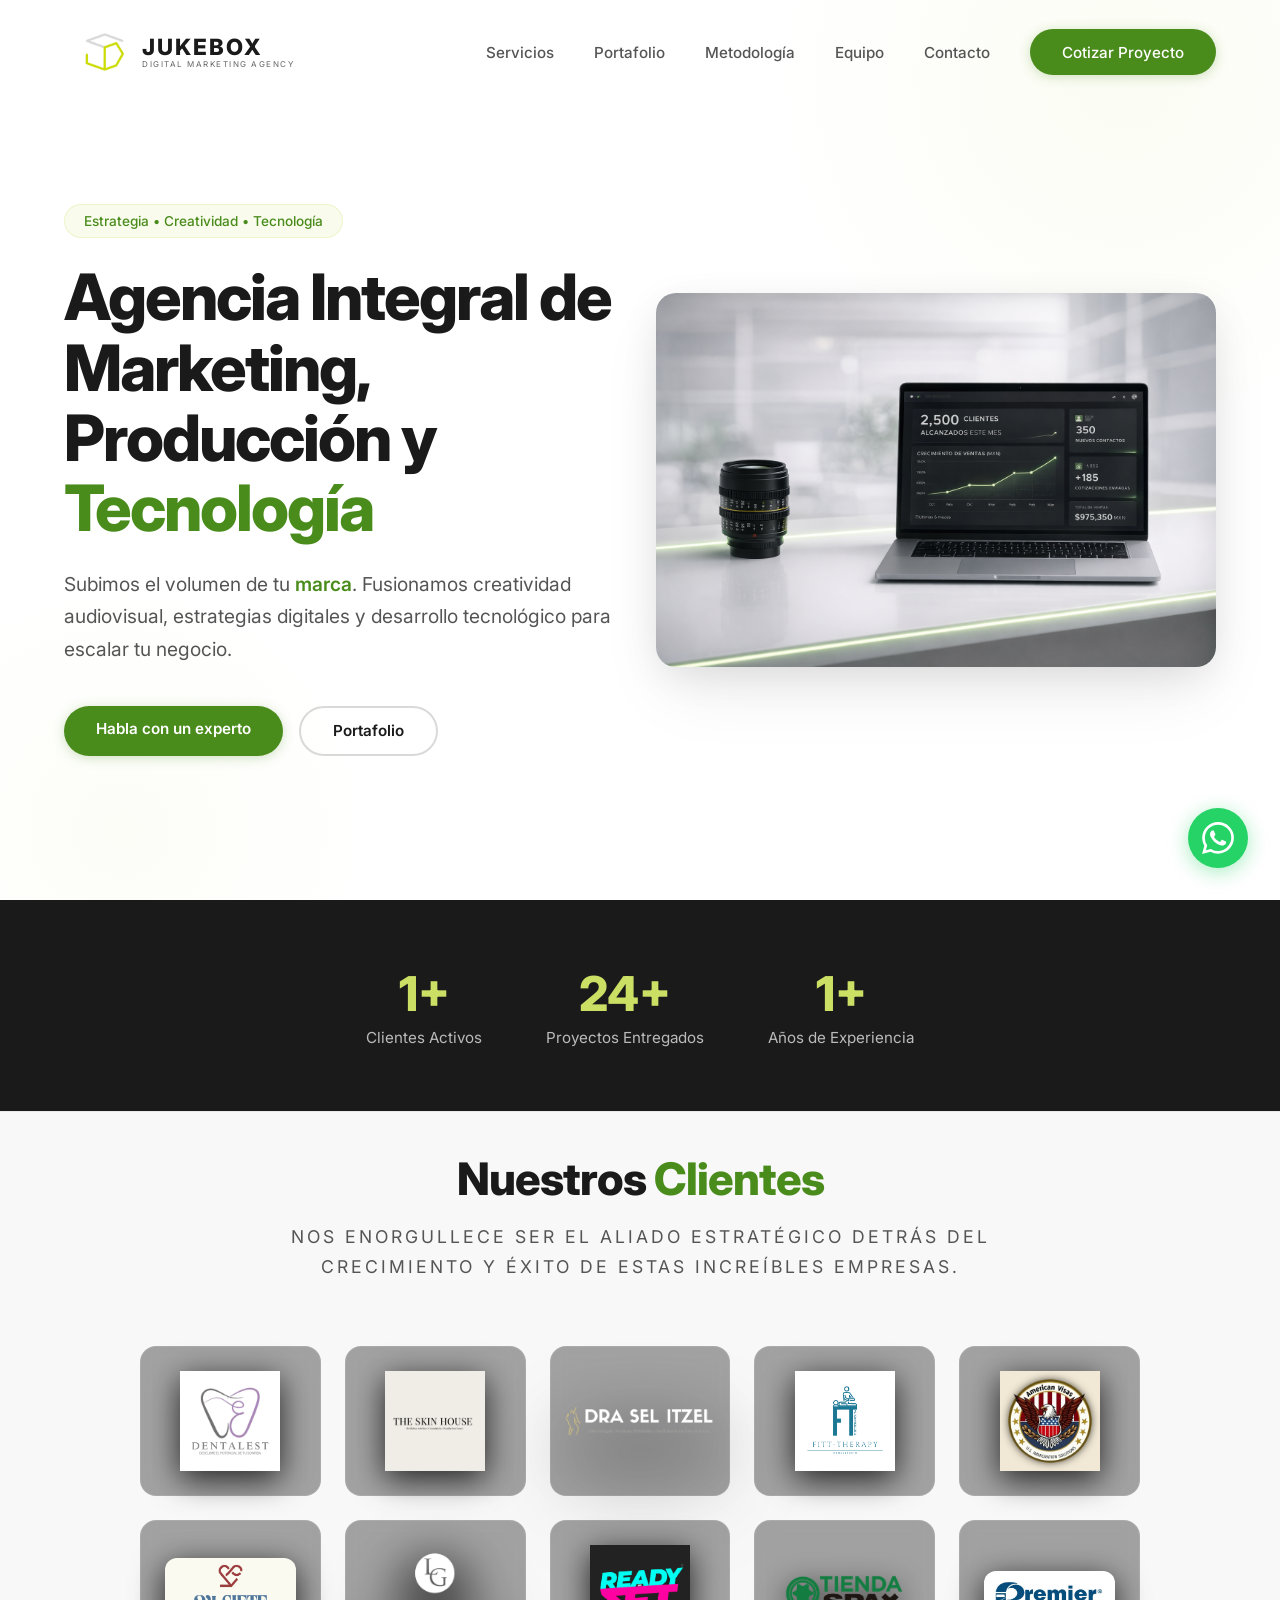
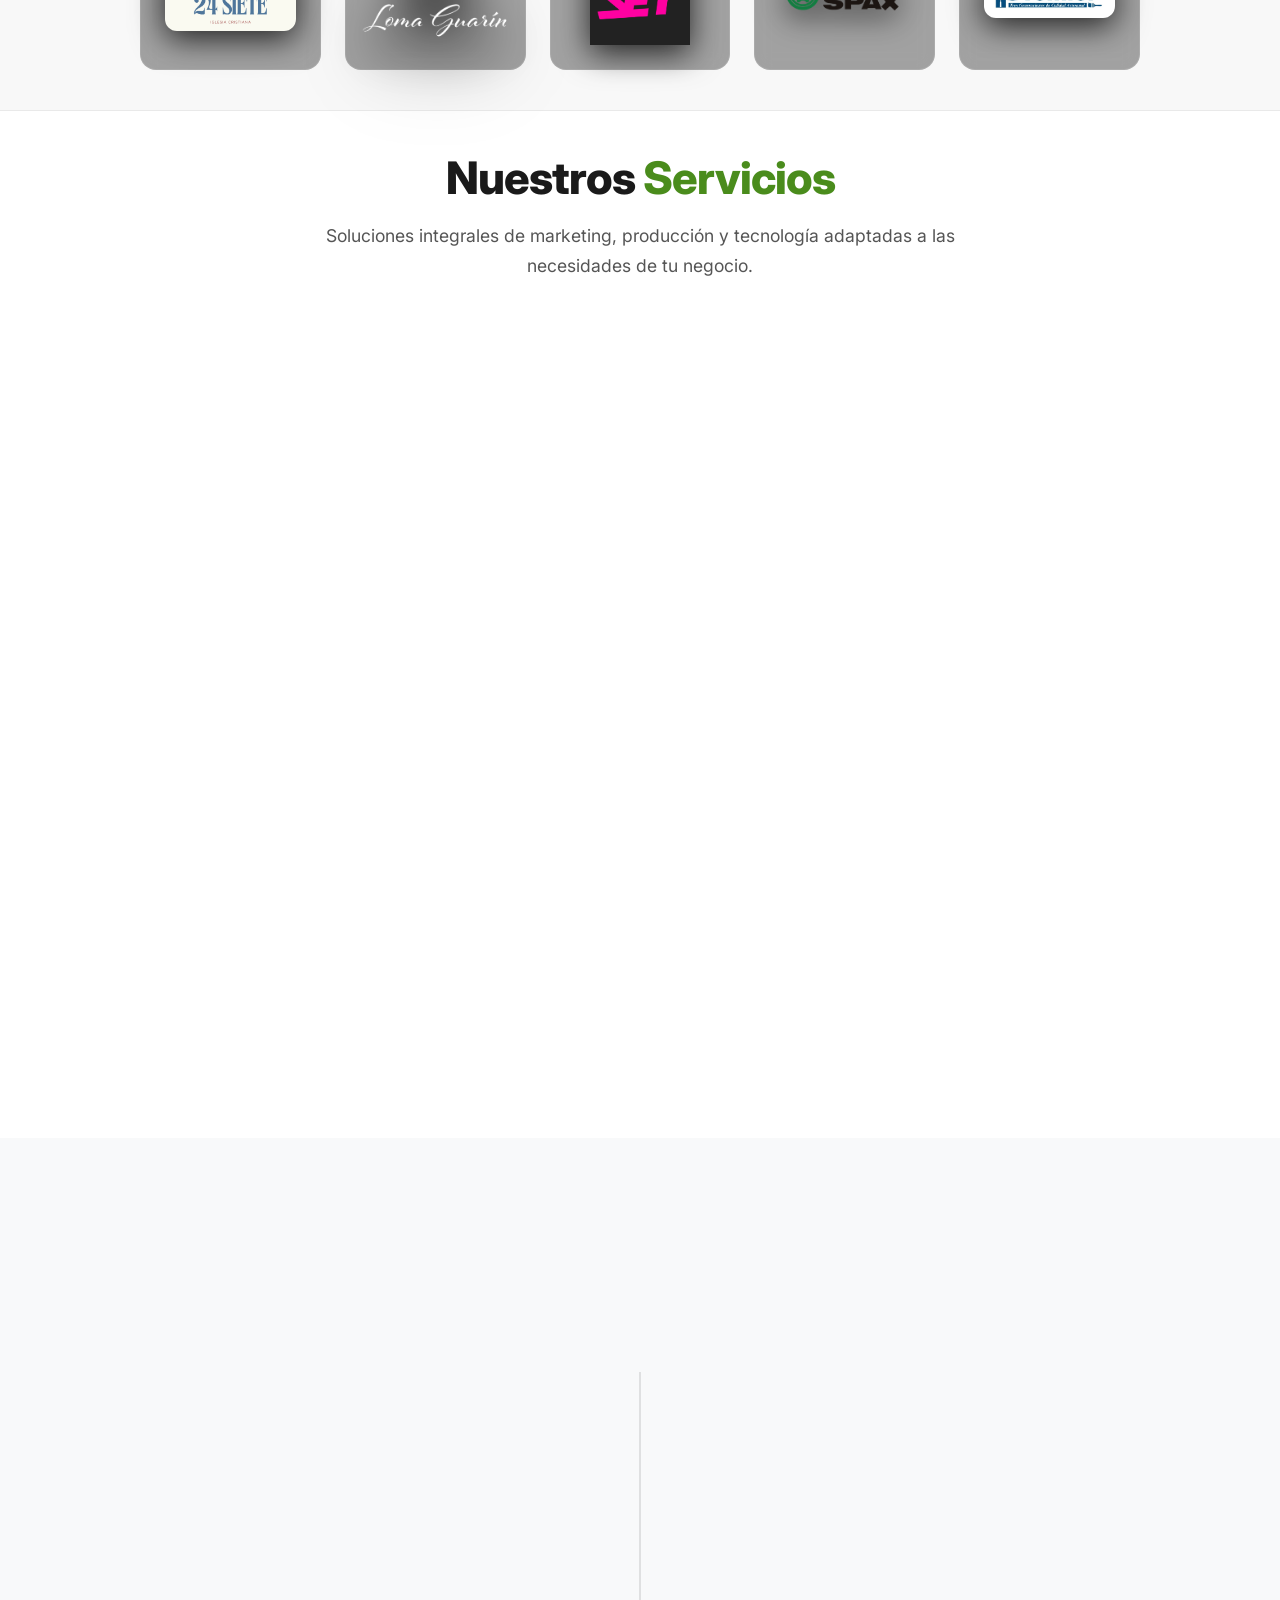
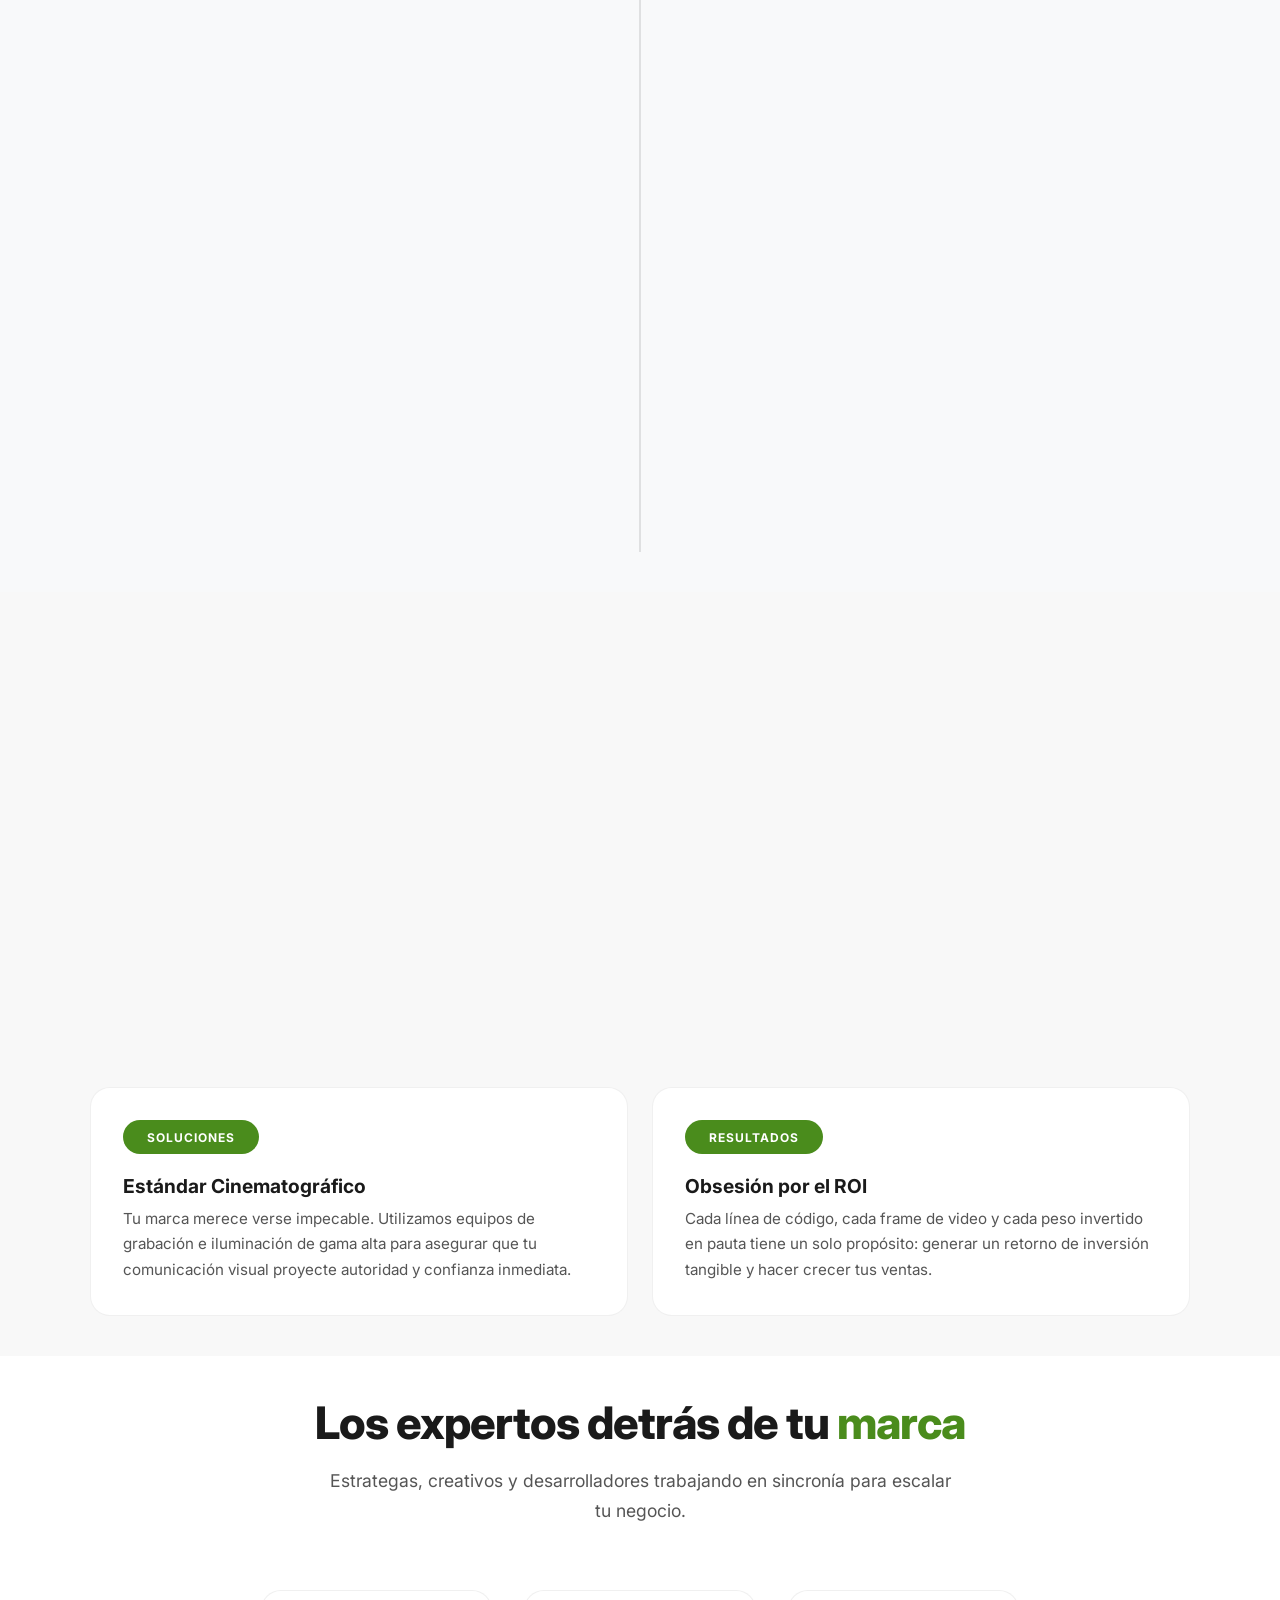
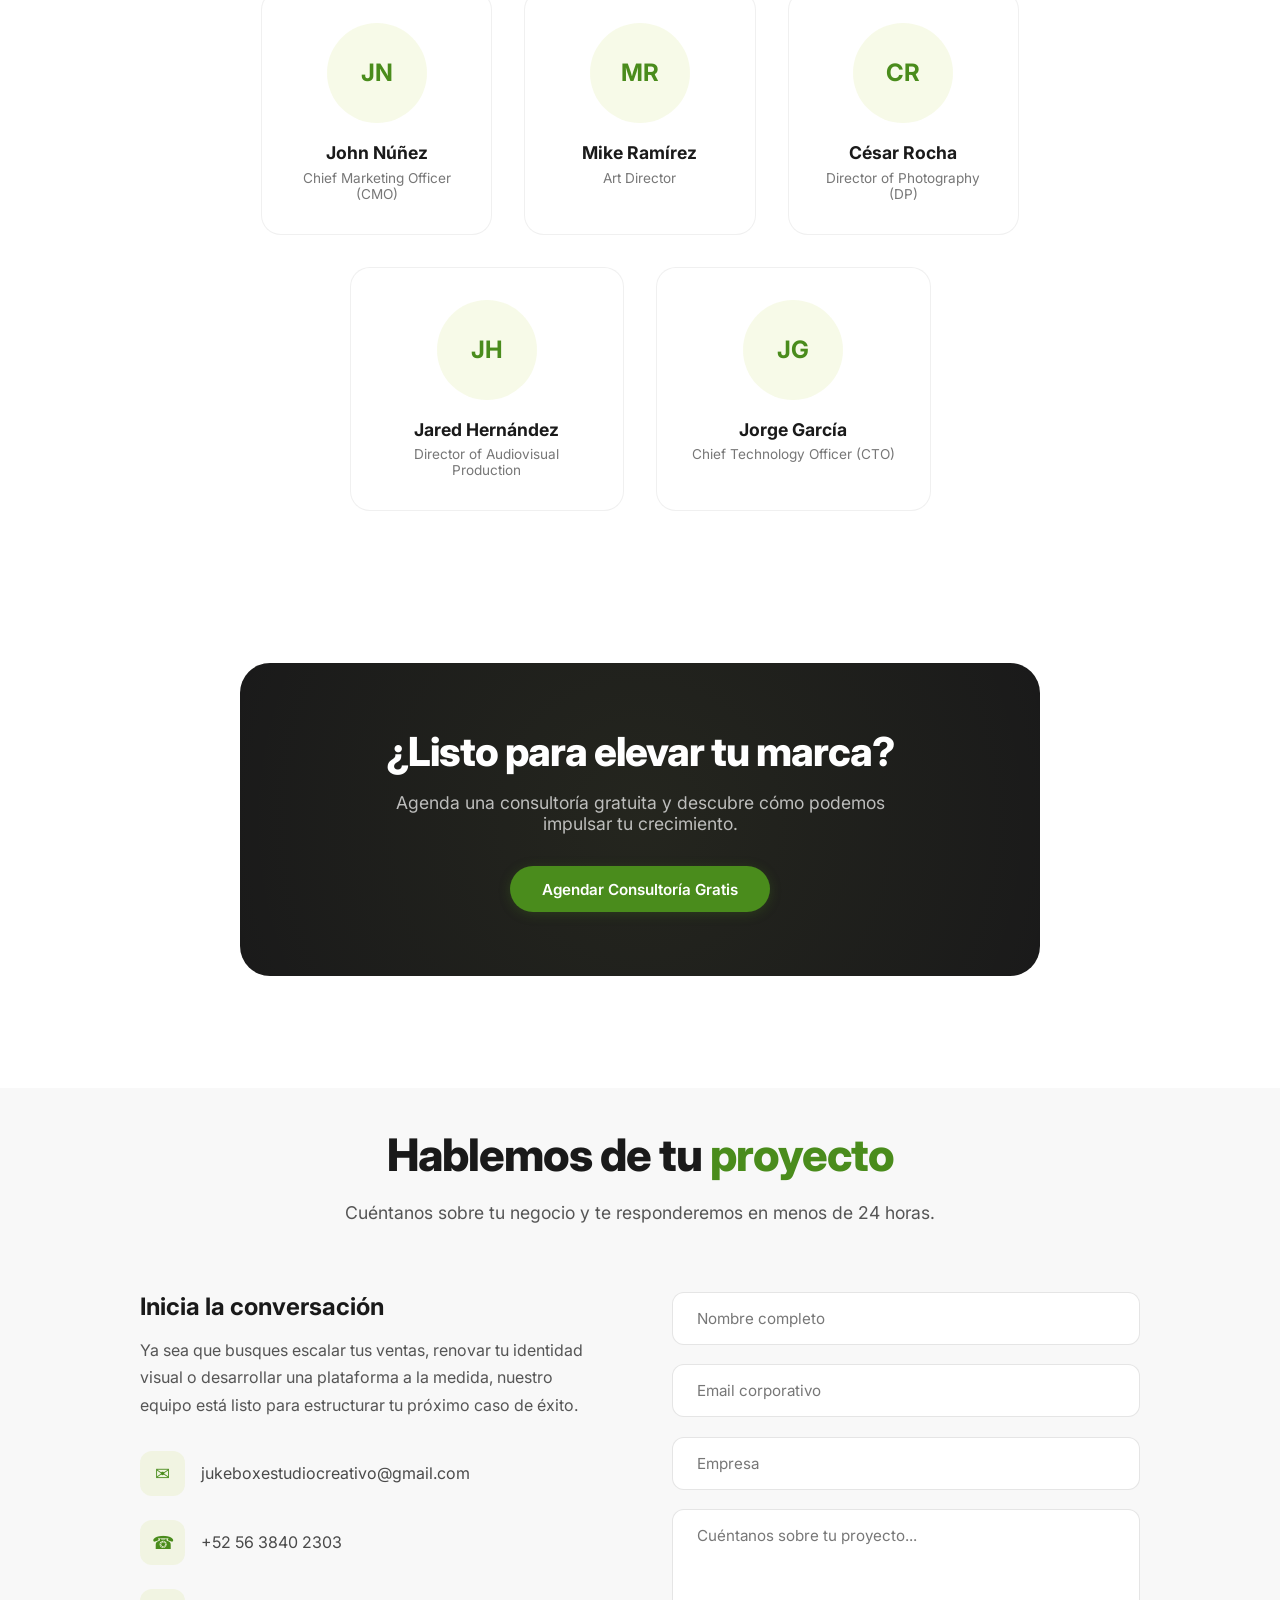
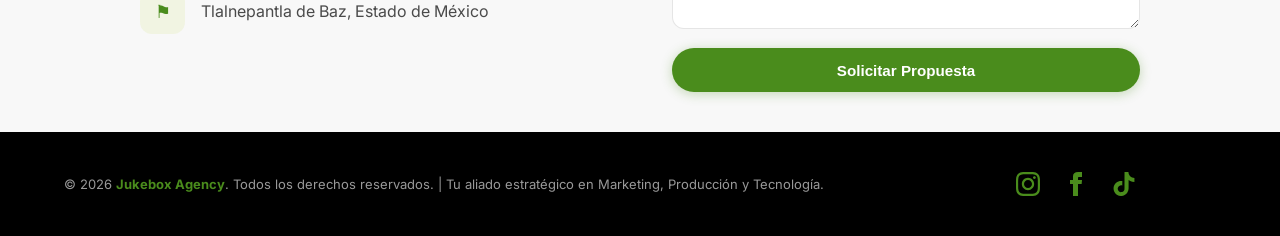
==== index.html @ 4d619f35 "Responsive Changes 8" ====
<!DOCTYPE html>
<html lang="es">

<head>
  <meta charset="UTF-8">
  <meta name="viewport" content="width=device-width, initial-scale=1.0, maximum-scale=1.0, user-scalable=no">
  <title>Jukebox Agency | Agencia Integral de Marketing, Producción y Tecnología</title>
  <meta property="og:title" content="Jukebox Agency | Agencia Integral de Marketing, Producción y Tecnología">
  <meta property="og:description"
    content="Subimos el volumen de tu marca. Fusionamos creatividad audiovisual, estrategias digitales y desarrollo tecnológico para escalar tu negocio.">
  <meta property="og:image" content="https://jukeboxdigitalmarketing.cloud/assets/img/og-image.webp">
  <meta property="og:url" content="https://jukeboxdigitalmarketing.cloud/">
  <meta property="og:type" content="website">
  <meta name="twitter:card" content="summary_large_image">
  <meta name="twitter:title" content="Jukebox Agency | Agencia Integral de Marketing, Producción y Tecnología">
  <meta name="twitter:description"
    content="Subimos el volumen de tu marca. Fusionamos creatividad audiovisual, estrategias digitales y desarrollo tecnológico para escalar tu negocio.">
  <meta name="twitter:image" content="https://jukeboxdigitalmarketing.cloud/assets/img/og-image.webp">
  <link rel="icon" type="image/webp" href="assets/img/logo.webp">
  <link href="https://fonts.googleapis.com/css2?family=Inter:wght@300;400;500;600;700;800&display=swap"
    rel="stylesheet">

  <link rel="stylesheet" href="assets/css/style.css?v=3.4">
</head>

<body>

  <!-- NAV -->
  <nav id="navbar">
    <a href="/" class="logo-component">
      <img src="assets/img/logo.webp" alt="Jukebox Logo" class="logo-icon">
      <div class="logo-text">
        <span class="logo-name">JUKEBOX</span>
        <span class="logo-tagline">DIGITAL MARKETING AGENCY</span>
      </div>
    </a>
    <ul class="nav-links" id="navLinks">
      <li><a href="#services">Servicios</a></li>
      <li><a href="portafolio.html">Portafolio</a></li>
      <li><a href="#methodology">Metodología</a></li>
      <li><a href="#team">Equipo</a></li>
      <li><a href="#contact">Contacto</a></li>
      <li><a href="#contact" class="btn btn-primary">Cotizar Proyecto</a></li>
    </ul>
    <div class="menu-toggle" id="menuToggle">
      <span></span><span></span><span></span>
    </div>
    <div class="menu-close" id="menuClose"></div>
  </nav>

  <!-- HERO -->
  <section class="hero">
    <div class="hero-content">
      <div class="hero-badge">Estrategia • Creatividad • Tecnología</div>
      <h1>Agencia Integral de Marketing, Producción y <span>Tecnología</span></h1>
      <p>Subimos el volumen de tu <span>marca</span>. Fusionamos creatividad audiovisual, estrategias digitales y
        desarrollo tecnológico para escalar tu negocio.</p>
      <div class="hero-buttons">
        <a href="#contact" class="btn btn-primary">Habla con un experto</a>
        <a href="portafolio" class="btn btn-outline">Portafolio</a>
      </div>
    </div>
    <div
      style="display: flex; align-items: center; justify-content: center; flex: 1 1 300px; position: relative; z-index: 1;">
      <img src="assets/img/hero.png" alt="Ecosistema de producción audiovisual y resultados de marketing Jukebox"
        style="max-width: 100%; height: auto; border: none; padding: 0; border-radius: 1.25rem; box-shadow: 0 10px 40px -5px rgba(0,0,0,0.1), 0 30px 70px -10px rgba(0,0,0,0.08);">
    </div>
  </section>

  <!-- STATS -->
  <section class="stats-section">
    <div class="stats-grid">
      <div class="stat-item">
        <h3 class="counter" data-target="5">0</h3>
        <p>Clientes Activos</p>
      </div>
      <div class="stat-item">
        <h3 class="counter" data-target="90">0</h3>
        <p>Proyectos Entregados</p>
      </div>
      <div class="stat-item">
        <h3 class="counter" data-target="4">0</h3>
        <p>Años de Experiencia</p>
      </div>
    </div>
  </section>

  <!-- CLIENTS -->
  <section class="clients">
    <div class="section-header reveal">
      <h2>Nuestros <span>Clientes</span></h2>
      <p>Nos enorgullece ser el aliado estratégico detrás del crecimiento y éxito de estas increíbles empresas.</p>
    </div>
    <div class="clients-grid reveal">
      <div class="client-logo"><img src="assets/img/logos clientes/452673183_883455657136183_6651746130316304024_n.jpg"
          alt="Cliente 1"></div>
      <div class="client-logo"><img
          src="assets/img/logos clientes/571445821_122101404441088028_8591006757540925105_n.jpg" alt="Cliente 2"></div>
      <div class="client-logo"><img src="assets/img/logos clientes/Dra Sel Itzel logo 2.png" alt="Cliente 3"
          style="transform: scale(2.5); filter: drop-shadow(0 10px 15px rgba(0, 0, 0, 1)) drop-shadow(0 10px 15px rgba(0, 0, 0, 1));">
      </div>
      <div class="client-logo"><img src="assets/img/logos clientes/FT Logo.png" alt="Cliente 4"></div>
      <div class="client-logo"><img src="assets/img/logos clientes/Foto Perfil American Visas.png" alt="Cliente 5">
      </div>
      <div class="client-logo"><img src="assets/img/logos clientes/Logo 24 Siete.png" alt="Cliente 6"></div>
      <div class="client-logo"><img src="assets/img/logos clientes/Loma Guarín Logo.png" alt="Cliente 7"
          style="transform: scale(1.8); filter: drop-shadow(0 10px 15px rgba(0, 0, 0, 1)) drop-shadow(0 10px 15px rgba(0, 0, 0, 1));">
      </div>
      <div class="client-logo"><img src="assets/img/logos clientes/ROS logo 2026.png" alt="Cliente 8"></div>
      <div class="client-logo"><img src="assets/img/logos clientes/logo-2021102116283396500.png" alt="Cliente 9"></div>
      <div class="client-logo"><img src="assets/img/logos clientes/logomexppr.JPG" alt="Cliente 10"></div>
    </div>
  </section>

  <!-- SERVICES -->
  <section class="services" id="services">
    <div class="section-header reveal">
      <h2>Nuestros <span>Servicios</span></h2>
      <p>Soluciones integrales de marketing, producción y tecnología adaptadas a las necesidades de tu negocio.</p>
    </div>
    <div class="services-layout">
      <div class="services-row-top">
        <div class="service-card reveal">
          <div class="service-badge"><img src="assets/img/icons/megafono.svg" alt="MKT" width="28"></div>
          <h3>Marketing Digital</h3>
          <p>Estrategias integrales basadas en datos. Diseñamos embudos de conversión, gestionamos pautas publicitarias
            (Meta Ads, Google Ads) y creamos contenido de alto impacto para escalar tus ventas y dominar tu nicho.</p>
        </div>
        <div class="service-card reveal">
          <div class="service-badge"><img src="assets/img/icons/videocamara.svg" alt="PRO" width="28"></div>
          <h3>Producción Audiovisual</h3>
          <p>Contenido visual con estándar cinematográfico. Desde fotografía comercial y corporativa, hasta videoclips,
            podcasts y tomas aéreas para que tu marca proyecte autoridad absoluta en cualquier plataforma.</p>
        </div>
        <div class="service-card reveal">
          <div class="service-badge"><img src="assets/img/icons/dia-del-calendario.svg" alt="EVT" width="28"></div>
          <h3>Cobertura de Eventos</h3>
          <p>Inmortalizamos tus momentos más importantes con calidad cinematográfica. Cobertura premium para eventos
            corporativos, bodas, XV años y celebraciones exclusivas. Capturamos la esencia de cada instante con equipo
            de primer nivel.</p>
        </div>
      </div>
      <div class="services-row-bottom">
        <div class="service-card reveal">
          <div class="service-badge"><img src="assets/img/icons/pantalla.svg" alt="WEB" width="28"></div>
          <h3>Desarrollo Web & IA</h3>
          <p>Ecosistemas digitales que trabajan para ti. Construimos sitios web ultrarrápidos, plataformas de e-commerce
            y asistentes virtuales con inteligencia artificial para automatizar tus ventas y atención al cliente 24/7.
          </p>
        </div>
        <div class="service-card reveal">
          <div class="service-badge"><img src="assets/img/icons/bosquejo.svg" alt="MER" width="28"></div>
          <h3>Merch & Promocionales</h3>
          <p>Tangibilizamos tu identidad. Diseño y producción de artículos promocionales de alta calidad (DTF,
            Sublimación, Láser) para llevar la presencia de tu marca del mundo digital al mundo físico.</p>
        </div>
      </div>
    </div>
  </section>

  <!-- METHODOLOGY -->
  <section class="methodology" id="methodology">
    <div class="section-header reveal">
      <h2>Nuestra <span>Metodología</span></h2>
      <p>No adivinamos, ejecutamos. Un framework diseñado para escalar tu negocio combinando creatividad, datos y
        tecnología.</p>
    </div>
    <div class="timeline">
      <div class="timeline-line"></div>
      <div class="timeline-step reveal">
        <div class="timeline-content left">
          <h3>Auditoría y Estrategia:</h3>
          <p>No empezamos a ciegas. Analizamos tu infraestructura digital actual, tu mercado y tu competencia para
            trazar un roadmap claro basado en datos y objetivos medibles.</p>
        </div>
        <div class="timeline-dot"><span>01</span></div>
        <div class="timeline-content right empty"></div>
      </div>
      <div class="timeline-step reveal">
        <div class="timeline-content left empty"></div>
        <div class="timeline-dot"><span>02</span></div>
        <div class="timeline-content right">
          <h3>Creatividad y Producción:</h3>
          <p>Aquí entra nuestra visión cinematográfica. Diseñamos identidades visuales de alto impacto y producimos
            contenido audiovisual (foto y video) con estándares premium para que tu marca destaque en cualquier
            plataforma.</p>
        </div>
      </div>
      <div class="timeline-step reveal">
        <div class="timeline-content left">
          <h3>Despliegue Tecnológico:</h3>
          <p>Construimos el ecosistema. Desarrollamos plataformas web rápidas, seguras y escalables, integrando
            automatización e IA para optimizar la captación de leads y la atención a tus clientes 24/7.</p>
        </div>
        <div class="timeline-dot"><span>03</span></div>
        <div class="timeline-content right empty"></div>
      </div>
      <div class="timeline-step reveal">
        <div class="timeline-content left empty"></div>
        <div class="timeline-dot"><span>04</span></div>
        <div class="timeline-content right">
          <h3>Growth y Optimización:</h3>
          <p>Lanzamos, medimos y escalamos. Monitoreamos el rendimiento de cada campaña, pauta y sitio web para
            maximizar tu retorno de inversión (ROI) mes a mes.</p>
        </div>
      </div>
    </div>
  </section>

  <!-- WHY JUKEBOX -->
  <section class="why-jukebox">
    <div class="section-header reveal">
      <h2>¿Por qué <span>Jukebox</span>?</h2>
      <p>Cuatro razones por las que las marcas confían en nosotros para crecer.</p>
    </div>
    <div class="why-grid">
      <div class="why-card reveal">
        <div class="why-badge">EXPERIENCIA</div>
        <h3>Ecosistema In-House</h3>
        <p class="why-subtitle">Cero intermediarios</p>
        <p>Tienes a directores de arte, filmmakers y arquitectos web trabajando bajo la misma visión. Al no
          subcontratar, garantizamos agilidad, seguridad y coherencia en cada proyecto.</p>
      </div>
      <div class="why-card reveal">
        <div class="why-badge">INTEGRACIÓN</div>
        <h3>Intersección Creativo-Tecnológica</h3>
        <p>No solo hacemos contenido estético; construimos infraestructuras digitales robustas. Combinamos la mejor
          producción audiovisual con desarrollo web y automatización para crear embudos de venta reales.</p>
      </div>
      <div class="why-card reveal">
        <div class="why-badge">SOLUCIONES</div>
        <h3>Estándar Cinematográfico</h3>
        <p>Tu marca merece verse impecable. Utilizamos equipos de grabación e iluminación de gama alta para asegurar que
          tu comunicación visual proyecte autoridad y confianza inmediata.</p>
      </div>
      <div class="why-card reveal">
        <div class="why-badge">RESULTADOS</div>
        <h3>Obsesión por el ROI</h3>
        <p>Cada línea de código, cada frame de video y cada peso invertido en pauta tiene un solo propósito: generar un
          retorno de inversión tangible y hacer crecer tus ventas.</p>
      </div>
    </div>
  </section>

  <!-- TEAM -->
  <section class="team" id="team">
    <div class="section-header reveal">
      <h2>Los expertos detrás de tu&nbsp;<span>marca</span></h2>
      <p>Estrategas, creativos y desarrolladores trabajando en sincronía para escalar tu&nbsp;negocio.</p>
    </div>
    <div class="team-grid">
      <div class="team-row">
        <div class="team-card reveal">
          <div class="team-photo">
            <span>JN</span>
          </div>
          <h3>John Núñez</h3>
          <p>Chief Marketing Officer (CMO)</p>
        </div>
        <div class="team-card reveal">
          <div class="team-photo">
            <span>MR</span>
          </div>
          <h3>Mike Ramírez</h3>
          <p>Art Director</p>
        </div>
        <div class="team-card reveal">
          <div class="team-photo">
            <span>CR</span>
          </div>
          <h3>César Rocha</h3>
          <p>Director of Photography (DP)</p>
        </div>
      </div>
      <div class="team-row">
        <div class="team-card reveal">
          <div class="team-photo">
            <span>JH</span>
          </div>
          <h3>Jared Hernández</h3>
          <p>Director of Audiovisual Production</p>
        </div>
        <div class="team-card reveal">
          <div class="team-photo">
            <span>JG</span>
          </div>
          <h3>Jorge García</h3>
          <p>Chief Technology Officer (CTO)</p>
        </div>
      </div>
    </div>
  </section>

  <!-- CTA -->
  <section class="cta">
    <div class="cta-box reveal">
      <h2>¿Listo para elevar tu marca?</h2>
      <p>Agenda una consultoría gratuita y descubre cómo podemos impulsar tu crecimiento.</p>
      <a href="https://wa.me/525638402303?text=Hola%20Jukebox!%20Vi%20su%20p%C3%A1gina%20y%20me%20gustar%C3%ADa%20agendar%20mi%20consultoría%20gratuita."
        target="_blank" rel="noopener noreferrer" class="btn btn-primary">Agendar Consultoría Gratis</a>
    </div>
  </section>

  <!-- CONTACT -->
  <section class="contact" id="contact">
    <div class="section-header reveal">
      <h2>Hablemos de tu <span>proyecto</span></h2>
      <p>Cuéntanos sobre tu negocio y te responderemos en menos de 24&nbsp;horas.</p>
    </div>
    <div class="contact-grid reveal">
      <div class="contact-info">
        <h3>Inicia la conversación</h3>
        <p>Ya sea que busques escalar tus ventas, renovar tu identidad visual o desarrollar una plataforma a la medida,
          nuestro equipo está listo para estructurar tu próximo caso de éxito.</p>
        <div class="contact-item">
          <div class="contact-item-icon">&#9993;</div>
          <div class="contact-item-text">
            jukeboxestudiocreativo@gmail.com
          </div>
        </div>
        <div class="contact-item">
          <div class="contact-item-icon">&#9742;</div>
          <div class="contact-item-text">
            +52 56 3840 2303
          </div>
        </div>
        <div class="contact-item">
          <div class="contact-item-icon">&#9873;</div>
          <div class="contact-item-text">
            Tlalnepantla de Baz, Estado de México
          </div>
        </div>
      </div>
      <form class="contact-form" action="https://formsubmit.co/jukeboxestudiocreativo@gmail.com" method="POST"
        onsubmit="handleSubmit(event)">
        <input type="hidden" name="_subject" value="Nuevo mensaje desde landing Jukebox">
        <input type="hidden" name="_captcha" value="false">
        <input type="hidden" name="_template" value="table">
        <input type="text" name="nombre" placeholder="Nombre completo" required>
        <input type="email" name="email" placeholder="Email corporativo" required>
        <input type="text" name="empresa" placeholder="Empresa">
        <textarea name="mensaje" placeholder="Cuéntanos sobre tu proyecto..."></textarea>
        <button type="submit" class="btn btn-primary btn-neon">Solicitar Propuesta</button>
      </form>
    </div>
  </section>

  <!-- FOOTER -->
  <footer>
    <div class="footer-content">
      <p>&copy; 2026 <span style="color: #4A8C1C; font-weight: 700;">Jukebox Agency</span>. Todos los derechos
        reservados. | Tu aliado estratégico en Marketing, Producción y Tecnología.</p>
      <div class="footer-social">
        <a href="https://www.instagram.com/jukebox.digital" class="social-icon" target="_blank"
          rel="noopener noreferrer" aria-label="Instagram">
          <svg xmlns="http://www.w3.org/2000/svg" width="20" height="20" viewBox="0 0 24 24" fill="currentColor">
            <path
              d="M12 2.163c3.204 0 3.584.012 4.85.07 3.252.148 4.771 1.691 4.919 4.919.058 1.265.069 1.645.069 4.849 0 3.205-.012 3.584-.069 4.849-.149 3.225-1.664 4.771-4.919 4.919-1.266.058-1.644.07-4.85.07-3.204 0-3.584-.012-4.849-.07-3.26-.149-4.771-1.699-4.919-4.92-.058-1.265-.07-1.644-.07-4.849 0-3.204.013-3.583.07-4.849.149-3.227 1.664-4.771 4.919-4.919 1.266-.057 1.645-.069 4.849-.069zm0-2.163c-3.259 0-3.667.014-4.947.072-4.358.2-6.78 2.618-6.98 6.98-.059 1.281-.073 1.689-.073 4.948 0 3.259.014 3.668.072 4.948.2 4.358 2.618 6.78 6.98 6.98 1.281.058 1.689.072 4.948.072 3.259 0 3.668-.014 4.948-.072 4.354-.2 6.782-2.618 6.979-6.98.059-1.28.073-1.689.073-4.948 0-3.259-.014-3.667-.072-4.947-.196-4.354-2.617-6.78-6.979-6.98-1.281-.059-1.69-.073-4.949-.073zm0 5.838c-3.403 0-6.162 2.759-6.162 6.162s2.759 6.163 6.162 6.163 6.162-2.759 6.162-6.163c0-3.403-2.759-6.162-6.162-6.162zm0 10.162c-2.209 0-4-1.79-4-4 0-2.209 1.791-4 4-4s4 1.791 4 4c0 2.21-1.791 4-4 4zm6.406-11.845c-.796 0-1.441.645-1.441 1.44s.645 1.44 1.441 1.44c.795 0 1.439-.645 1.439-1.44s-.644-1.44-1.439-1.44z" />
          </svg>
        </a>
        <a href="https://www.facebook.com/profile.php?id=61552626315857" class="social-icon" target="_blank"
          rel="noopener noreferrer" aria-label="Facebook">
          <svg xmlns="http://www.w3.org/2000/svg" width="20" height="20" viewBox="0 0 24 24" fill="currentColor">
            <path
              d="M9 8h-3v4h3v12h5v-12h3.642l.358-4h-4v-1.667c0-.955.192-1.333 1.115-1.333h2.885v-5h-3.808c-3.596 0-5.192 1.583-5.192 4.615v3.385z" />
          </svg>
        </a>
        <a href="https://www.tiktok.com/@jukebox.estudio.c" class="social-icon" target="_blank"
          rel="noopener noreferrer" aria-label="TikTok">
          <svg xmlns="http://www.w3.org/2000/svg" width="20" height="20" viewBox="0 0 24 24" fill="currentColor">
            <path
              d="M12.525.02c1.31-.02 2.61-.01 3.91-.02.08 1.53.63 3.09 1.75 4.17 1.12 1.11 2.7 1.62 4.24 1.79v4.03c-1.44-.05-2.89-.35-4.2-.97-.57-.26-1.1-.59-1.62-.93-.01 2.92.01 5.84-.02 8.75-.08 1.4-.54 2.79-1.35 3.94-1.31 1.92-3.58 3.17-5.91 3.21-1.43.08-2.86-.31-4.08-1.03-2.02-1.19-3.44-3.37-3.65-5.71-.02-.5-.03-1-.01-1.49.18-1.9 1.12-3.72 2.58-4.96 1.66-1.44 3.98-2.13 6.15-1.72.02 1.48-.04 2.96-.04 4.44-.99-.32-2.15-.23-3.02.37-.63.41-1.11 1.04-1.36 1.75-.21.51-.15 1.07-.14 1.61.24 1.64 1.82 3.02 3.5 2.87 1.12-.01 2.19-.66 2.77-1.61.19-.33.4-.67.41-1.06.1-1.79.06-3.57.07-5.36.01-4.03-.01-8.05.02-12.07z" />
          </svg>
        </a>
      </div>
    </div>
  </footer>


  <script src="assets/js/main.js" defer></script>

  <!-- WHATSAPP FAB -->
  <a href="https://wa.me/525638402303?text=%C2%A1Hola%20Jukebox!%20Vi%20su%20p%C3%A1gina%20web%20y%20me%20gustar%C3%ADa%20recibir%20m%C3%A1s%20informaci%C3%B3n%20sobre%20sus%20servicios."
    class="whatsapp-fab" target="_blank" rel="noopener noreferrer" title="Contáctanos por WhatsApp">
    <svg xmlns="http://www.w3.org/2000/svg" viewBox="0 0 24 24">
      <path
        d="M17.472 14.382c-.297-.149-1.758-.867-2.03-.967-.273-.099-.471-.148-.67.15-.197.297-.767.966-.94 1.164-.173.199-.347.223-.644.075-.297-.15-1.255-.463-2.39-1.475-.883-.788-1.48-1.761-1.653-2.059-.173-.297-.018-.458.13-.606.134-.133.298-.347.446-.52.149-.174.198-.298.298-.497.099-.198.05-.371-.025-.52-.075-.149-.669-1.612-.916-2.207-.242-.579-.487-.5-.669-.51-.173-.008-.371-.01-.57-.01-.198 0-.52.074-.792.372-.272.297-1.04 1.016-1.04 2.479 0 1.462 1.065 2.875 1.213 3.074.149.198 2.096 3.2 5.077 4.487.709.306 1.262.489 1.694.625.712.227 1.36.195 1.871.118.571-.085 1.758-.719 2.006-1.413.248-.694.248-1.289.173-1.413-.074-.124-.272-.198-.57-.347m-5.421 7.403h-.004a9.87 9.87 0 01-5.031-1.378l-.361-.214-3.741.982.998-3.648-.235-.374a9.86 9.86 0 01-1.51-5.26c.001-5.45 4.436-9.884 9.888-9.884 2.64 0 5.122 1.03 6.988 2.898a9.825 9.825 0 012.893 6.994c-.003 5.45-4.437 9.884-9.885 9.884m8.413-18.297A11.815 11.815 0 0012.05 0C5.495 0 .16 5.335.157 11.892c0 2.096.547 4.142 1.588 5.945L.057 24l6.305-1.654a11.882 11.882 0 005.683 1.448h.005c6.554 0 11.89-5.335 11.893-11.893a11.821 11.821 0 00-3.48-8.413z" />
    </svg>
  </a>

</body>

</html>
---- assets/css/style.css ----
* {
      margin: 0;
      padding: 0;
      box-sizing: border-box;
    }

    :root {
      --primary: #CADF64;
      --primary-dark: #4A8C1C;
      --secondary: #4A8C1C;
      --dark: #1A1A1A;
      --light: #F8F8F8;
      --white: #FFFFFF;
      --gray: #777777;
      --text: #1A1A1A;
      --text-light: #555555;
    }

    html {
      scroll-behavior: smooth;
      overflow-x: hidden;
      width: 100%;
      position: relative;
    }

    body {
      font-family: 'Inter', sans-serif;
      background: var(--white);
      color: var(--text);
      overflow-x: hidden;
      width: 100%;
      position: relative;
    }

    section[id] {
      scroll-margin-top: 100px;
    }

    .container {
      max-width: 100%;
      padding: 0 20px;
      box-sizing: border-box;
    }

    /* NAV */
    nav {
      position: fixed;
      top: 0;
      width: 100%;
      padding: 1.2rem 5%;
      display: flex;
      justify-content: space-between;
      align-items: center;
      z-index: 1000;
      transition: background 0.3s, box-shadow 0.3s;
    }

    nav.scrolled {
      background: rgba(255, 255, 255, 0.95);
      backdrop-filter: blur(10px);
      box-shadow: 0 2px 20px rgba(0, 0, 0, 0.06);
    }

    /* LOGO COMPONENT */
    .logo-component {
      display: flex;
      align-items: center;
      gap: 0.75rem;
      padding: 0.5rem 1rem;
      text-decoration: none;
    }

    .logo-icon {
      height: 50px;
      width: auto;
      display: block;
    }

    .logo-text {
      display: flex;
      flex-direction: column;
      gap: 0.1rem;
    }

    .logo-name {
      font-size: 1.4rem;
      font-weight: 800;
      color: #1A1A1A;
      letter-spacing: 2px;
      line-height: 1;
    }

    .logo-tagline {
      font-size: 8px;
      font-weight: 400;
      color: #666666;
      letter-spacing: 1.5px;
      text-transform: uppercase;
      line-height: 1;
    }

    .nav-links {
      display: flex;
      gap: 2.5rem;
      list-style: none;
      align-items: center;
      margin: 0;
      padding: 0;
    }

    .nav-links li {
      display: flex;
      align-items: center;
    }

    .nav-links a {
      color: var(--text-light);
      text-decoration: none;
      font-weight: 500;
      font-size: 0.95rem;
      transition: color 0.3s;
      position: relative;
    }

    .nav-links a::after {
      content: '';
      position: absolute;
      bottom: -5px;
      left: 0;
      width: 0;
      height: 2px;
      background: var(--primary-dark);
      transition: width 0.3s;
    }

    .nav-links a:hover {
      color: var(--dark);
    }

    .nav-links a:hover::after {
      width: 100%;
    }

    .btn {
      display: inline-block;
      padding: 0.85rem 2rem;
      border-radius: 50px;
      font-weight: 600;
      font-size: 0.95rem;
      text-decoration: none;
      transition: all 0.3s;
      cursor: pointer;
      border: none;
    }

    .btn-primary {
      background: var(--primary-dark);
      color: var(--white) !important;
      box-shadow: 0 2px 12px rgba(74, 140, 28, 0.25);
      -webkit-text-fill-color: var(--white);
    }

    .btn-primary:hover {
      transform: translateY(-2px);
      box-shadow: 0 4px 20px rgba(74, 140, 28, 0.35);
    }

    .btn-neon {
      background: #4A8C1C !important;
      box-shadow: 0 2px 12px rgba(74, 140, 28, 0.3);
    }

    .btn-neon:hover {
      background: #3A7316 !important;
      box-shadow: 0 4px 20px rgba(74, 140, 28, 0.45);
    }

    .btn-outline {
      background: transparent;
      color: var(--dark);
      border: 2px solid rgba(0, 0, 0, 0.15);
    }

    .btn-outline:hover {
      border-color: var(--primary-dark);
      color: var(--primary-dark);
    }

    .menu-toggle {
      display: none;
      flex-direction: column;
      gap: 5px;
      cursor: pointer;
      z-index: 1001;
    }

    .menu-toggle span {
      width: 25px;
      height: 2px;
      background: var(--dark);
      transition: 0.3s;
    }

    .menu-close {
      position: fixed;
      top: 1.5rem;
      right: 1.5rem;
      width: 40px;
      height: 40px;
      display: none;
      align-items: center;
      justify-content: center;
      cursor: pointer;
      z-index: 1002;
      background: none;
      border: none;
    }

    .menu-close::before,
    .menu-close::after {
      content: '';
      position: absolute;
      width: 24px;
      height: 2px;
      background: var(--dark);
    }

    .menu-close::before {
      transform: rotate(45deg);
    }

    .menu-close::after {
      transform: rotate(-45deg);
    }

    /* HERO */
    .hero {
      min-height: 100vh;
      display: flex;
      align-items: center;
      justify-content: space-between;
      gap: 2rem;
      flex-wrap: wrap;
      padding: 60px 5% 0;
      position: relative;
      overflow: hidden;
      background: var(--white);
    }

    .hero::before {
      content: '';
      position: absolute;
      top: -30%;
      right: -15%;
      width: 700px;
      height: 700px;
      background: radial-gradient(circle, rgba(202, 223, 100, 0.08) 0%, transparent 70%);
      border-radius: 50%;
    }

    .hero::after {
      content: '';
      position: absolute;
      bottom: -20%;
      left: -10%;
      width: 500px;
      height: 500px;
      background: radial-gradient(circle, rgba(202, 223, 100, 0.05) 0%, transparent 70%);
      border-radius: 50%;
    }

    .hero-content {
      flex: 1 1 300px;
      max-width: 700px;
      position: relative;
      z-index: 1;
    }

    .hero-badge {
      display: inline-block;
      padding: 0.5rem 1.2rem;
      background: rgba(202, 223, 100, 0.12);
      border: 1px solid rgba(202, 223, 100, 0.25);
      border-radius: 50px;
      font-size: 0.85rem;
      color: var(--primary-dark);
      font-weight: 500;
      margin-bottom: 1.5rem;
    }

    .hero h1 {
      font-size: 4rem;
      font-weight: 800;
      line-height: 1.1;
      margin-bottom: 1.5rem;
      letter-spacing: -2px;
    }

    .hero h1 span {
      color: var(--primary-dark);
      -webkit-text-fill-color: var(--primary-dark);
    }

    .hero p {
      font-size: 1.2rem;
      color: var(--text-light);
      line-height: 1.7;
      margin-bottom: 2.5rem;
      max-width: 550px;
    }

    .hero p span {
      color: var(--primary-dark);
      font-weight: 600;
    }

    .hero-buttons {
      display: flex;
      gap: 1rem;
      flex-wrap: wrap;
    }

    .hero-stats {
      display: flex;
      gap: 3rem;
      margin-top: 4rem;
      padding-top: 2rem;
      border-top: 1px solid rgba(0, 0, 0, 0.06);
    }

    .stat h3 {
      font-size: 2.2rem;
      font-weight: 800;
      color: var(--dark);
    }

    .stat p {
      font-size: 0.85rem;
      color: var(--gray);
      margin-bottom: 0;
    }

    /* STATS */
    .stats-section {
      padding: 4rem 5%;
      background: var(--dark);
    }

    .stats-grid {
      display: flex;
      justify-content: center;
      gap: 4rem;
      flex-wrap: wrap;
      max-width: 900px;
      margin: 0 auto;
    }

    .stat-item {
      text-align: center;
    }

    .stat-item h3 {
      font-size: 3rem;
      font-weight: 800;
      color: var(--primary);
      margin-bottom: 0.3rem;
    }

    .stat-item p {
      color: rgba(255, 255, 255, 0.7);
      font-size: 0.95rem;
      margin: 0;
    }

    /* CLIENTS */
    .clients {
      padding: 3rem 5%;
      border-top: 1px solid rgba(0, 0, 0, 0.06);
      border-bottom: 1px solid rgba(0, 0, 0, 0.06);
    }

    .clients p {
      text-align: center;
      color: var(--gray);
      font-size: 0.9rem;
      margin-bottom: 1.5rem;
      text-transform: uppercase;
      letter-spacing: 3px;
    }

    .clients-logos {
      display: flex;
      justify-content: center;
      gap: 4rem;
      align-items: center;
      flex-wrap: wrap;
      opacity: 0.4;
    }

    .clients-logos span {
      font-size: 1.4rem;
      font-weight: 700;
      letter-spacing: 2px;
    }

    /* CLIENTS */
    .clients {
      padding: 2.5rem 5%;
      background: var(--light);
    }

    .clients-grid {
      display: grid;
      grid-template-columns: repeat(auto-fit, minmax(180px, 1fr));
      gap: 1.5rem;
      max-width: 1000px;
      margin: 0 auto;
    }

    .client-logo {
      background: rgba(0, 0, 0, 0.35);
      backdrop-filter: blur(8px);
      -webkit-backdrop-filter: blur(8px);
      border: 1px solid rgba(255, 255, 255, 0.1);
      border-radius: 16px;
      padding: 1.5rem;
      display: flex;
      align-items: center;
      justify-content: center;
      transition: all 0.3s;
      min-height: 140px;
    }

    .client-logo:hover {
      border-color: rgba(202, 223, 100, 0.5);
      box-shadow: 0 4px 20px rgba(0, 0, 0, 0.2);
    }

    .client-logo span {
      color: var(--gray);
      font-weight: 600;
      font-size: 0.9rem;
    }

    .client-logo img {
      max-width: 100%;
      max-height: 100px;
      width: 100%;
      object-fit: contain;
      filter: drop-shadow(0 8px 16px rgba(0, 0, 0, 0.8));
      border-radius: 12px;
    }

    /* SERVICES */
    .services {
      padding: 2.5rem 5%;
    }

    .section-header {
      text-align: center;
      margin-bottom: 4rem;
    }

    .section-header h2 {
      font-size: 2.8rem;
      font-weight: 800;
      margin-bottom: 1rem;
      letter-spacing: -1px;
    }

    .section-header h2 span {
      color: var(--primary-dark);
      -webkit-text-fill-color: var(--primary-dark);
    }

    .section-header p {
      color: var(--text-light);
      font-size: 1.1rem;
      max-width: 700px;
      margin: 0 auto;
      line-height: 1.7;
    }

    .services-layout {
      max-width: 1200px;
      margin: 0 auto;
    }

    .services-row-top {
      display: flex;
      justify-content: center;
      gap: 1.5rem;
      margin-bottom: 1.5rem;
    }

    .services-row-bottom {
      display: flex;
      justify-content: center;
      gap: 1.5rem;
    }

    .services-row-top .service-card,
    .services-row-bottom .service-card {
      flex: 1;
      max-width: 360px;
    }

    .service-card {
      background: var(--white);
      border: 1px solid rgba(0, 0, 0, 0.06);
      border-radius: 20px;
      padding: 2.5rem;
      transition: all 0.4s;
      position: relative;
      overflow: hidden;
    }

    .service-card:hover {
      transform: translateY(-5px);
      border-color: rgba(74, 140, 28, 0.3);
      box-shadow: 0 10px 40px rgba(0, 0, 0, 0.06);
    }

    .service-badge {
      width: 50px;
      height: 50px;
      background: #F0FDF4;
      border: 1px solid rgba(74, 140, 28, 0.2);
      border-radius: 12px;
      display: flex;
      align-items: center;
      justify-content: center;
      font-size: 0.85rem;
      font-weight: 700;
      color: #4A8C1C;
      margin-bottom: 1.5rem;
    }

    .service-card h3 {
      font-size: 1.3rem;
      font-weight: 700;
      margin-bottom: 1rem;
    }

    .service-card p {
      color: var(--text-light);
      line-height: 1.7;
      font-size: 0.95rem;
    }

    /* ABOUT */
    .about {
      padding: 7rem 5%;
      background: var(--light);
    }

    .about-grid {
      display: grid;
      grid-template-columns: 1fr 1fr;
      gap: 5rem;
      align-items: center;
      max-width: 1200px;
      margin: 0 auto;
    }

    .about-visual {
      position: relative;
      height: 450px;
    }

    .about-card {
      position: absolute;
      background: var(--white);
      border: 1px solid rgba(0, 0, 0, 0.06);
      border-radius: 16px;
      padding: 2rem;
      box-shadow: 0 4px 20px rgba(0, 0, 0, 0.04);
    }

    .about-card:nth-child(1) {
      top: 0;
      left: 0;
      width: 250px;
    }

    .about-card:nth-child(2) {
      top: 30%;
      right: 0;
      width: 220px;
    }

    .about-card:nth-child(3) {
      bottom: 0;
      left: 15%;
      width: 280px;
    }

    .about-card h4 {
      font-size: 2rem;
      font-weight: 800;
      color: var(--primary-dark);
    }

    .about-card p {
      color: var(--text-light);
      font-size: 0.9rem;
      margin-top: 0.5rem;
    }

    .about-content h2 {
      font-size: 2.5rem;
      font-weight: 800;
      margin-bottom: 1.5rem;
      letter-spacing: -1px;
    }

    .about-content h2 span {
      color: var(--primary-dark);
      -webkit-text-fill-color: var(--primary-dark);
    }

    .about-content p {
      color: var(--text-light);
      line-height: 1.8;
      margin-bottom: 1.5rem;
      font-size: 1.05rem;
    }

    .about-features {
      display: grid;
      grid-template-columns: 1fr 1fr;
      gap: 1rem;
      margin-top: 2rem;
    }

    .about-feature {
      display: flex;
      align-items: center;
      gap: 0.8rem;
      font-size: 0.95rem;
      color: var(--text-light);
    }

    .about-feature span {
      color: var(--primary-dark);
      font-size: 1.2rem;
    }

    /* WHY JUKEBOX */
    .why-jukebox {
      padding: 2.5rem 5%;
      background: var(--light);
    }

    .why-grid {
      display: grid;
      grid-template-columns: repeat(2, 1fr);
      gap: 1.5rem;
      max-width: 1100px;
      margin: 0 auto;
    }

    .why-card {
      background: var(--white);
      border: 1px solid rgba(0, 0, 0, 0.06);
      border-radius: 20px;
      padding: 2rem;
      transition: all 0.3s;
    }

    .why-card:hover {
      border-color: rgba(202, 223, 100, 0.4);
      box-shadow: 0 8px 30px rgba(0, 0, 0, 0.04);
      transform: translateY(-3px);
    }

    .why-badge {
      background: #4A8C1C;
      color: #FFFFFF;
      font-size: 0.75rem;
      font-weight: 700;
      letter-spacing: 1px;
      padding: 0.6rem 1.5rem;
      border-radius: 50px;
      display: inline-block;
      margin-bottom: 1.2rem;
      text-align: center;
    }

    .why-card h3 {
      font-size: 1.2rem;
      font-weight: 700;
      margin-bottom: 0.5rem;
    }

    .why-subtitle {
      color: var(--primary-dark);
      font-weight: 600;
      font-size: 0.9rem;
      margin-bottom: 0.8rem;
    }

    .why-card p {
      color: var(--text-light);
      line-height: 1.7;
      font-size: 0.95rem;
    }

    /* METHODOLOGY */
    .methodology {
      padding: 2.5rem 5%;
      background: #F8F9FA;
      overflow-x: hidden;
    }

    .timeline {
      position: relative;
      max-width: 900px;
      margin: 0 auto;
      padding: 1rem 0;
    }

    .timeline-line {
      position: absolute;
      left: 50%;
      top: 0;
      bottom: 0;
      width: 2px;
      background: rgba(0, 0, 0, 0.1);
      transform: translateX(-50%);
    }

    .timeline-step {
      display: flex;
      align-items: center;
      margin-bottom: 3rem;
      position: relative;
    }

    .timeline-step:last-child {
      margin-bottom: 0;
    }

    .timeline-content {
      flex: 1;
      padding: 0 2rem;
    }

    .timeline-content.left {
      text-align: right;
    }

    .timeline-content.right {
      text-align: left;
    }

    .timeline-content.empty {
      visibility: hidden;
    }

    .timeline-dot {
      width: 60px;
      height: 60px;
      background: #4A8C1C;
      border-radius: 50%;
      display: flex;
      align-items: center;
      justify-content: center;
      position: relative;
      z-index: 2;
      flex-shrink: 0;
      box-shadow: 0 0 0 6px rgba(74, 140, 28, 0.2);
    }

    .timeline-dot span {
      color: var(--white);
      font-weight: 800;
      font-size: 1.1rem;
    }

    .timeline-content h3 {
      font-size: 1.3rem;
      font-weight: 700;
      color: var(--dark);
      margin-bottom: 0.6rem;
    }

    .timeline-content p {
      color: var(--text-light);
      line-height: 1.7;
      font-size: 0.95rem;
      max-width: 380px;
    }

    .timeline-content.left p {
      margin-left: auto;
    }

    /* TEAM */
    .team {
      padding: 2.5rem 5%;
    }

    .team-grid {
      display: flex;
      flex-direction: column;
      align-items: center;
      gap: 2rem;
      max-width: 1100px;
      margin: 0 auto;
    }

    .team-row {
      display: flex;
      justify-content: center;
      gap: 2rem;
      flex-wrap: wrap;
    }

    .team-card {
      background: var(--white);
      border: 1px solid rgba(0, 0, 0, 0.06);
      border-radius: 20px;
      padding: 2rem;
      text-align: center;
      transition: all 0.3s;
      flex: 1;
      max-width: 280px;
    }

    .team-card:hover {
      border-color: rgba(202, 223, 100, 0.4);
      box-shadow: 0 8px 30px rgba(0, 0, 0, 0.04);
      transform: translateY(-5px);
    }

    .team-photo {
      width: 100px;
      height: 100px;
      border-radius: 50%;
      background: rgba(202, 223, 100, 0.15);
      color: var(--primary-dark);
      display: flex;
      align-items: center;
      justify-content: center;
      font-weight: 700;
      font-size: 1.5rem;
      margin: 0 auto 1.2rem;
    }

    .team-photo img {
      width: 100%;
      height: 100%;
      border-radius: 50%;
      object-fit: cover;
    }

    .team-card h3 {
      font-size: 1.1rem;
      font-weight: 700;
      margin-bottom: 0.4rem;
    }

    .team-card p {
      color: var(--gray);
      font-size: 0.85rem;
    }

    /* CTA */
    .cta {
      padding: 7rem 5%;
      text-align: center;
    }

    .cta-box {
      max-width: 800px;
      margin: 0 auto;
      background: var(--dark);
      border-radius: 30px;
      padding: 4rem;
      position: relative;
      overflow: hidden;
      color: var(--white);
    }

    .cta-box::before {
      content: '';
      position: absolute;
      top: -50%;
      left: -50%;
      width: 200%;
      height: 200%;
      background: radial-gradient(circle at center, rgba(202, 223, 100, 0.06) 0%, transparent 50%);
    }

    .cta-box h2 {
      font-size: 2.5rem;
      font-weight: 800;
      margin-bottom: 1rem;
      position: relative;
      letter-spacing: -1px;
    }

    .cta-box p {
      color: rgba(255, 255, 255, 0.7);
      font-size: 1.1rem;
      margin-bottom: 2rem;
      position: relative;
      max-width: 500px;
      margin-left: auto;
      margin-right: auto;
    }

    .cta-box .btn {
      position: relative;
    }

    .cta-box .btn:hover {
      transform: scale(1.05);
    }

    /* CONTACT */
    .contact {
      padding: 2.5rem 5%;
      background: var(--light);
    }

    .contact-grid {
      display: grid;
      grid-template-columns: 1fr 1fr;
      gap: 4rem;
      max-width: 1000px;
      margin: 0 auto;
    }

    .contact-info h3 {
      font-size: 1.5rem;
      margin-bottom: 1rem;
    }

    .contact-info p {
      color: var(--text-light);
      line-height: 1.7;
      margin-bottom: 2rem;
    }

    .contact-item {
      display: flex;
      align-items: center;
      gap: 1rem;
      margin-bottom: 1.5rem;
    }

    .contact-item-icon {
      width: 45px;
      height: 45px;
      background: rgba(202, 223, 100, 0.15);
      border-radius: 12px;
      display: flex;
      align-items: center;
      justify-content: center;
      font-size: 1.1rem;
      color: var(--primary-dark);
    }

    .contact-item-text {
      color: #4A4A4A;
      font-size: 1rem;
    }

    .contact-form {
      display: flex;
      flex-direction: column;
      gap: 1.2rem;
    }

    .contact-form input,
    .contact-form textarea {
      width: 100%;
      padding: 1rem 1.5rem;
      background: var(--white);
      border: 1px solid rgba(0, 0, 0, 0.1);
      border-radius: 12px;
      color: var(--dark);
      font-family: 'Inter', sans-serif;
      font-size: 0.95rem;
      transition: border-color 0.3s;
      outline: none;
    }

    .contact-form input:focus,
    .contact-form textarea:focus {
      border-color: var(--primary-dark);
    }

    .contact-form textarea {
      min-height: 120px;
      resize: vertical;
    }

    .contact-form input::placeholder,
    .contact-form textarea::placeholder {
      color: var(--gray);
    }

    /* FOOTER */
    footer {
      padding: 2.5rem 5%;
      background: #000000;
    }

    .footer-content {
      max-width: 1200px;
      margin: 0 auto;
      display: flex;
      justify-content: space-between;
      align-items: center;
      flex-wrap: wrap;
      gap: 1rem;
    }

    .footer-content p {
      color: #999999;
      font-size: 13px;
      white-space: nowrap;
      line-height: 1;
    }

    .footer-social {
      display: flex;
      gap: 1.5rem;
      align-items: center;
      margin-right: 80px;
    }

    .social-icon {
      color: #4A8C1C;
      display: flex;
      align-items: center;
      justify-content: center;
      transition: all 0.3s ease;
    }

    .social-icon svg {
      width: 24px;
      height: 24px;
      fill: #4A8C1C;
      transition: all 0.3s ease;
    }

    .social-icon:hover {
      transform: translateY(-2px);
      opacity: 0.8;
    }

    /* SCROLL ANIMATIONS */
    .reveal {
      opacity: 0;
      transform: translateY(30px);
      transition: all 0.8s cubic-bezier(0.16, 1, 0.3, 1);
    }

    .reveal.active {
      opacity: 1;
      transform: translateY(0);
    }

    /* RESPONSIVE */
    @media (max-width: 900px) {
      .hero h1 {
        font-size: 2.8rem;
      }

      .about-grid {
        grid-template-columns: 1fr;
        gap: 3rem;
      }

      .about-visual {
        height: 300px;
      }

      .contact-grid {
        grid-template-columns: 1fr;
      }

      .section-header h2 {
        font-size: 2.2rem;
      }

      .team-row {
        flex-direction: column;
        align-items: center;
      }

      .team-card {
        max-width: 300px;
        width: 100%;
      }

      .stats-grid {
        gap: 2rem;
      }

      .stat-item h3 {
        font-size: 2.5rem;
      }
    }

    @media (max-width: 768px) {
      .logo-component {
        padding: 0.25rem 0.5rem;
        gap: 0.5rem;
      }

      .logo-icon {
        height: 40px;
      }

      .logo-name {
        font-size: 1.1rem;
      }

      .logo-tagline {
        font-size: 6px;
      }

      .nav-links {
        position: fixed;
        top: 0;
        left: 0;
        width: 100vw;
        height: 100vh;
        background: rgba(26, 26, 26, 0.95);
        backdrop-filter: blur(15px);
        color: white;
        z-index: 1000;
        display: flex;
        flex-direction: column;
        justify-content: center !important;
        align-items: center !important;
        text-align: center;
        gap: 1.5rem;
        padding: 0 0 150px 0 !important;
        margin: 0 !important;
        opacity: 0;
        visibility: hidden;
        transform: translateY(20px);
        transition: all 0.4s ease-in-out;
        list-style: none;
      }

      .nav-links.active {
        opacity: 1;
        visibility: visible;
        transform: translateY(0);
      }

      .nav-links li {
        display: flex;
        align-items: center;
      }

      .nav-links a {
        font-size: 1.3rem;
        font-weight: 600;
        color: #FFFFFF;
        text-decoration: none;
        text-align: center;
        transition: color 0.3s;
      }

      .nav-links a::after {
        display: none;
      }

      .nav-links a:hover,
      .nav-links a.active {
        color: #4A8C1C;
      }

      .nav-links a.btn-primary {
        background: #4A8C1C;
        color: #FFFFFF !important;
        -webkit-text-fill-color: #FFFFFF;
      }

      .menu-toggle {
        display: flex;
      }

      .menu-close {
        display: none;
        position: fixed;
        top: 20px;
        right: 20px;
        width: 44px;
        height: 44px;
        align-items: center;
        justify-content: center;
        cursor: pointer;
        z-index: 1001;
        background: none;
        border: none;
        color: #FFFFFF;
      }

      .menu-close::before,
      .menu-close::after {
        background: #FFFFFF;
        width: 26px;
        height: 2px;
      }

      .hero {
        min-height: auto !important;
        padding-top: 80px;
        gap: 0;
      }

      .hero-badge {
        font-size: 0.75rem;
        margin-bottom: 10px;
      }

      .hero h1 {
        font-size: 2rem;
        margin-bottom: 1rem;
      }

      .hero p {
        font-size: 1rem;
        margin-bottom: 0.5rem !important;
      }

      .hero-content {
        padding-bottom: 20px !important;
        margin-bottom: 0 !important;
      }

      .hero-buttons {
        flex-direction: column;
        margin-top: 10px !important;
        margin-bottom: 15px !important;
      }

      .hero-image,
      .hero > div:last-child {
        margin-top: 20px !important;
        padding-top: 0 !important;
        padding-bottom: 25px !important;
        flex-basis: auto !important;
      }

      .hero-buttons .btn {
        text-align: center;
      }

      .methodology {
        overflow-x: hidden;
        width: 100%;
      }

      .services-row-top,
      .services-row-bottom {
        flex-direction: column;
        align-items: center;
      }

      .services-row-top .service-card,
      .services-row-bottom .service-card {
        max-width: 100%;
      }

      .why-grid {
        grid-template-columns: 1fr;
      }

      .timeline-step {
        flex-direction: column;
        align-items: flex-start;
        padding-left: 55px;
      }

      .timeline-line {
        left: 27px;
        transform: none;
      }

      .timeline-dot {
        position: absolute;
        left: -2px;
        width: 50px;
        height: 50px;
        flex-shrink: 0;
      }

      .timeline-content,
      .timeline-content.left,
      .timeline-content.right {
        text-align: left;
        padding: 0;
        padding-left: 15px;
        margin-left: 0;
        width: 100%;
      }

      .timeline-content.left p {
        margin-left: 0;
      }

      .timeline-content.empty {
        display: none;
      }

      .timeline-content p {
        max-width: 100%;
      }

      .clients-grid {
        grid-template-columns: repeat(2, 1fr);
      }

      .about-features {
        grid-template-columns: 1fr;
      }

      .about-card {
        position: relative;
        width: 100% !important;
        margin-bottom: 1rem;
      }

      .about-visual {
        height: auto;
      }

      .cta-box {
        padding: 2rem 1.5rem;
      }

      .cta-box h2 {
        font-size: 1.6rem;
      }

      .contact-grid {
        grid-template-columns: 1fr;
        gap: 2rem;
      }

      .contact-form input,
      .contact-form textarea {
        padding: 0.85rem 1rem;
      }

      .stats-grid {
        flex-direction: column;
        gap: 1.5rem;
      }

      .stat-item h3 {
        font-size: 2.2rem;
      }

      .team-row {
        flex-direction: column;
        align-items: center;
      }

      .team-card {
        max-width: 280px;
        width: 100%;
      }

      .section-header h2 {
        font-size: 1.8rem;
      }

      .section-header p {
        font-size: 0.95rem;
      }

      .team {
        padding-bottom: 40px !important;
        margin-bottom: 0 !important;
      }

      .cta {
        padding-top: 40px !important;
        margin-top: 0 !important;
      }
    }

    @media (max-width: 480px) {
      .hero {
        padding: 80px 3% 0;
      }

      .hero h1 {
        font-size: 1.8rem;
        letter-spacing: -1px;
      }

      .hero > div:last-child {
        margin-top: -30px;
      }

      .clients-grid {
        grid-template-columns: 1fr 1fr;
        gap: 1rem;
      }

      .client-logo {
        padding: 1.5rem 1rem;
      }

      .services,
      .about,
      .team,
      .clients,
      .cta,
      .contact {
        padding: 4rem 4%;
      }

      .footer-content {
        flex-direction: column;
        text-align: center;
        gap: 1.5rem;
      }

      .footer-content p {
        white-space: normal;
        line-height: 1.5;
        font-size: 12px;
      }

      .footer-social {
        margin-right: 0;
      }

      .timeline-step {
        padding-left: 45px;
      }

      .timeline-line {
        left: 22px;
      }

      .timeline-dot {
        left: 0;
        width: 42px;
        height: 42px;
      }

      .timeline-dot span {
        font-size: 0.75rem;
      }

      .timeline-content,
      .timeline-content.left,
      .timeline-content.right {
        padding-left: 10px;
      }
    }

    /* WHATSAPP FAB */
    .whatsapp-fab {
      position: fixed;
      bottom: 2rem;
      right: 2rem;
      width: 60px;
      height: 60px;
      background: #25D366;
      border-radius: 50%;
      display: flex;
      align-items: center;
      justify-content: center;
      box-shadow: 0 4px 20px rgba(37, 211, 102, 0.4);
      z-index: 999;
      transition: transform 0.3s, box-shadow 0.3s;
      animation: whatsapp-pulse 2s infinite;
    }

    .whatsapp-fab:hover {
      transform: scale(1.1);
      box-shadow: 0 6px 30px rgba(37, 211, 102, 0.6);
      animation: none;
    }

    .whatsapp-fab svg {
      width: 32px;
      height: 32px;
      fill: white;
    }

    @keyframes whatsapp-pulse {

      0%,
      100% {
        box-shadow: 0 4px 20px rgba(37, 211, 102, 0.4);
      }

      50% {
        box-shadow: 0 4px 30px rgba(37, 211, 102, 0.7);
      }
    }

/* --- PORTFOLIO SPECIFIC --- */
/* PORTFOLIO HERO */
    .portfolio-hero {
      padding: 160px 5% 30px;
      text-align: center;
      background: #FFFFFF;
    }

    .portfolio-hero h1 {
      font-size: 3.5rem;
      font-weight: 800;
      color: #1A1A1A;
      margin-bottom: 1rem;
      letter-spacing: -1px;
    }

    .portfolio-hero p {
      font-size: 1.1rem;
      color: #4A4A4A;
      max-width: 600px;
      margin: 0 auto;
      line-height: 1.7;
    }

    /* SECTION TITLE */
    .section-title-bar {
      padding: 0 5% 3rem;
      text-align: center;
    }

    .section-title-bar h2 {
      font-size: 1.2rem;
      font-weight: 700;
      letter-spacing: 2px;
      text-transform: uppercase;
      color: #555555;
    }

    /* MASONRY GALLERY */
    .gallery-section {
      padding: 0 5% 7rem;
      max-width: 1400px;
      margin: 0 auto;
    }

    .gallery-grid {
      display: grid;
      grid-template-columns: repeat(4, 1fr);
      grid-auto-rows: 280px;
      gap: 10px;
    }

    /* ALL ITEMS */
    .gallery-cell {
      border-radius: 8px;
      overflow: hidden;
      position: relative;
      cursor: pointer;
    }

    /* FEATURED VIDEO — spans 2 cols, 2 rows */
    .gallery-cell--featured {
      grid-column: span 2;
      grid-row: span 2;
      background: #0A0A0A;
    }

    .video-cover {
      position: absolute;
      inset: 0;
      background: linear-gradient(155deg, #1a1a2e 0%, #16213e 40%, #0f3460 100%);
      display: flex;
      flex-direction: column;
      align-items: center;
      justify-content: center;
      gap: 1.2rem;
    }

    .video-cover::before {
      content: '';
      position: absolute;
      inset: 0;
      background:
        radial-gradient(ellipse at 30% 25%, rgba(202, 223, 100, 0.08) 0%, transparent 50%),
        radial-gradient(ellipse at 75% 75%, rgba(74, 140, 28, 0.05) 0%, transparent 50%);
    }

    .video-play-btn {
      width: 80px;
      height: 80px;
      background: rgba(255, 255, 255, 0.1);
      backdrop-filter: blur(12px);
      -webkit-backdrop-filter: blur(12px);
      border: 2px solid rgba(255, 255, 255, 0.18);
      border-radius: 50%;
      display: flex;
      align-items: center;
      justify-content: center;
      position: relative;
      z-index: 2;
      transition: all 0.35s ease;
    }

    .video-play-btn svg {
      width: 30px;
      height: 30px;
      fill: #FFFFFF;
      margin-left: 3px;
    }

    .gallery-cell--featured:hover .video-play-btn {
      background: rgba(74, 140, 28, 0.2);
      border-color: #4A8C1C;
      transform: scale(1.1);
      box-shadow: 0 0 40px rgba(74, 140, 28, 0.3);
    }

    .video-badge {
      position: absolute;
      top: 1.4rem;
      left: 1.4rem;
      background: #4A8C1C;
      color: #1A1A1A;
      font-size: 0.6rem;
      font-weight: 800;
      letter-spacing: 2px;
      padding: 0.5rem 1.1rem;
      border-radius: 50px;
      z-index: 3;
    }

    .video-duration {
      position: absolute;
      bottom: 1.4rem;
      right: 1.4rem;
      background: rgba(0, 0, 0, 0.55);
      backdrop-filter: blur(8px);
      color: #FFFFFF;
      font-size: 0.75rem;
      font-weight: 600;
      padding: 0.4rem 0.9rem;
      border-radius: 6px;
      z-index: 3;
    }

    .video-title {
      position: absolute;
      bottom: 1.8rem;
      left: 1.4rem;
      right: 5rem;
      z-index: 3;
    }

    .video-title h4 {
      color: #FFFFFF;
      font-size: 1.1rem;
      font-weight: 700;
      margin-bottom: 0.25rem;
    }

    .video-title span {
      color: rgba(255, 255, 255, 0.5);
      font-size: 0.8rem;
      font-weight: 400;
    }

    /* IMAGE CELLS */
    .gallery-cell--img {
      background: #EEEEEE;
    }

    .cell-img-inner {
      position: absolute;
      inset: 0;
      background: linear-gradient(160deg, #E8E8E8 0%, #D8D8D8 100%);
      display: flex;
      flex-direction: column;
      align-items: center;
      justify-content: center;
      gap: 0.8rem;
      transition: transform 0.3s ease;
    }

    .gallery-cell--img:hover .cell-img-inner {
      transform: scale(1.05);
    }

    .cell-icon {
      width: 44px;
      height: 44px;
      border: 1.5px solid rgba(0, 0, 0, 0.08);
      border-radius: 12px;
      display: flex;
      align-items: center;
      justify-content: center;
      color: rgba(0, 0, 0, 0.18);
    }

    .cell-icon svg {
      width: 20px;
      height: 20px;
      fill: currentColor;
    }

    .cell-label {
      text-align: center;
    }

    .cell-label h4 {
      font-size: 0.8rem;
      font-weight: 700;
      color: #1A1A1A;
      margin-bottom: 0.2rem;
    }

    .cell-label span {
      font-size: 0.7rem;
      color: #AAAAAA;
      font-weight: 500;
      letter-spacing: 0.3px;
    }

/* --- PORTFOLIO RESPONSIVE --- */
/* RESPONSIVE */
    @media (max-width: 900px) {
      .portfolio-hero h1 {
        font-size: 2.5rem;
      }

      .gallery-grid {
        grid-template-columns: repeat(2, 1fr);
        grid-auto-rows: 240px;
        gap: 8px;
      }

      .gallery-cell--featured {
        grid-column: span 2;
        grid-row: span 2;
      }
    }

    @media (max-width: 768px) {
      

      

      

      

      

      

      

      .portfolio-hero {
        padding: 130px 5% 40px;
      }

      .portfolio-hero h1 {
        font-size: 2rem;
      }

      .gallery-grid {
        grid-template-columns: repeat(2, 1fr);
        grid-auto-rows: 220px;
        gap: 6px;
      }

      .gallery-cell--featured {
        grid-column: span 2;
        grid-row: span 2;
      }

      .video-title h4 {
        font-size: 0.9rem;
      }
    }

    @media (max-width: 480px) {
      .portfolio-hero {
        padding: 120px 4% 30px;
      }

      .portfolio-hero h1 {
        font-size: 1.7rem;
      }

      .section-title-bar {
        padding: 0 4% 2rem;
      }

      .gallery-section {
        padding: 0 4% 5rem;
      }

      .gallery-grid {
        grid-template-columns: repeat(2, 1fr);
        grid-auto-rows: 180px;
        gap: 5px;
      }

      .gallery-cell--featured {
        grid-column: span 2;
        grid-row: span 2;
      }

      

      

      
    }
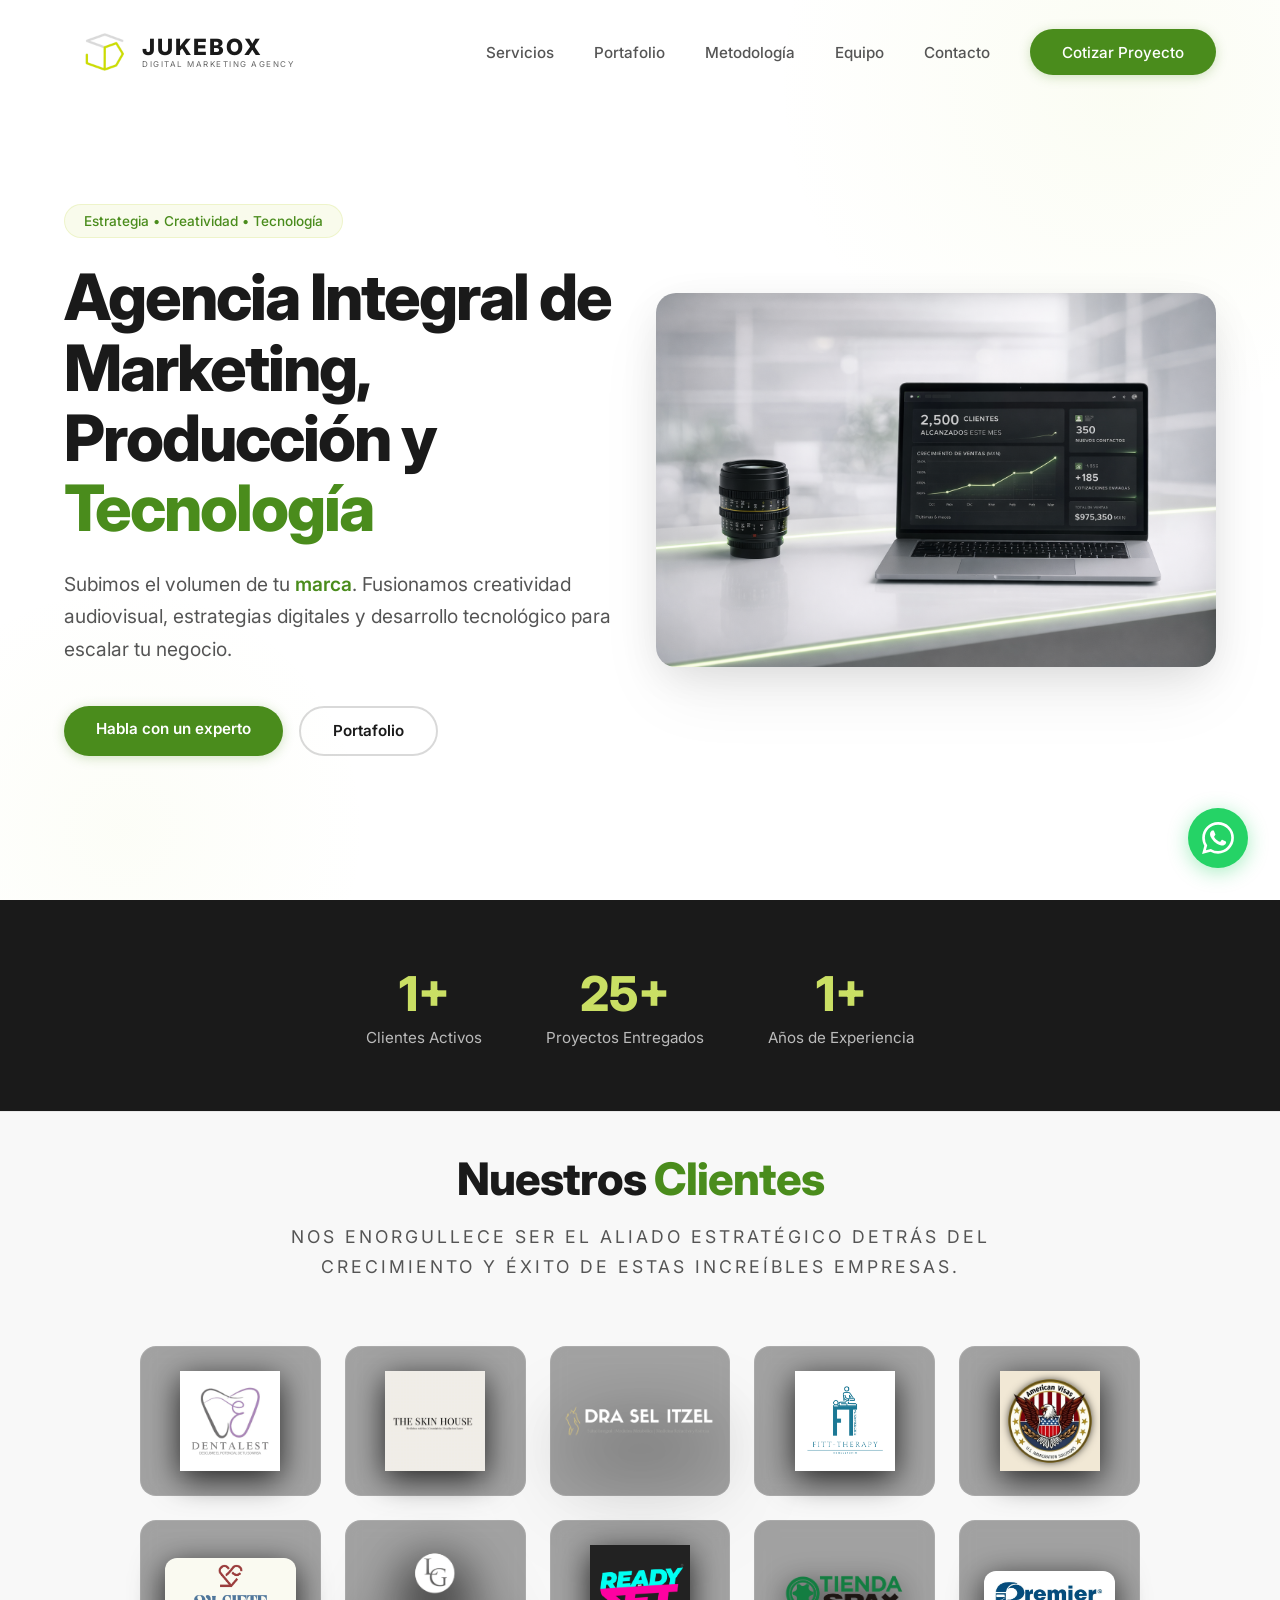
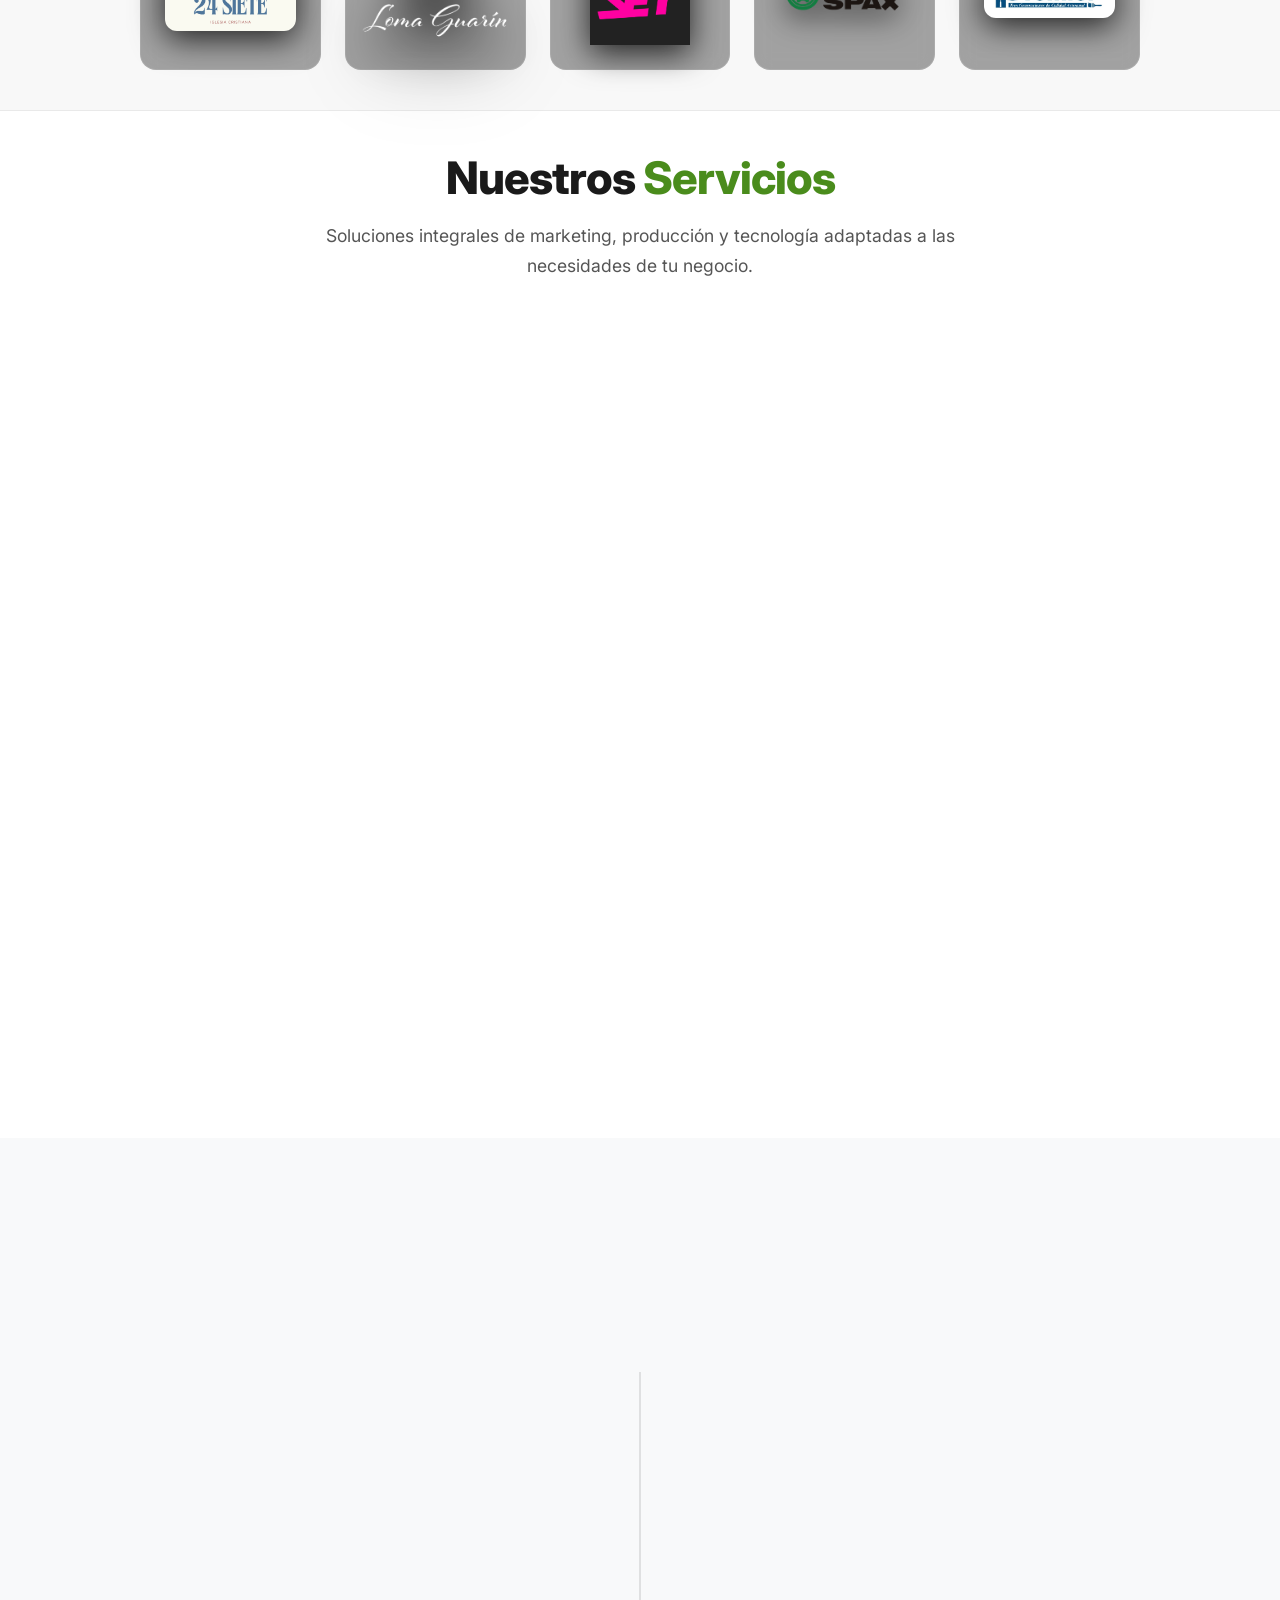
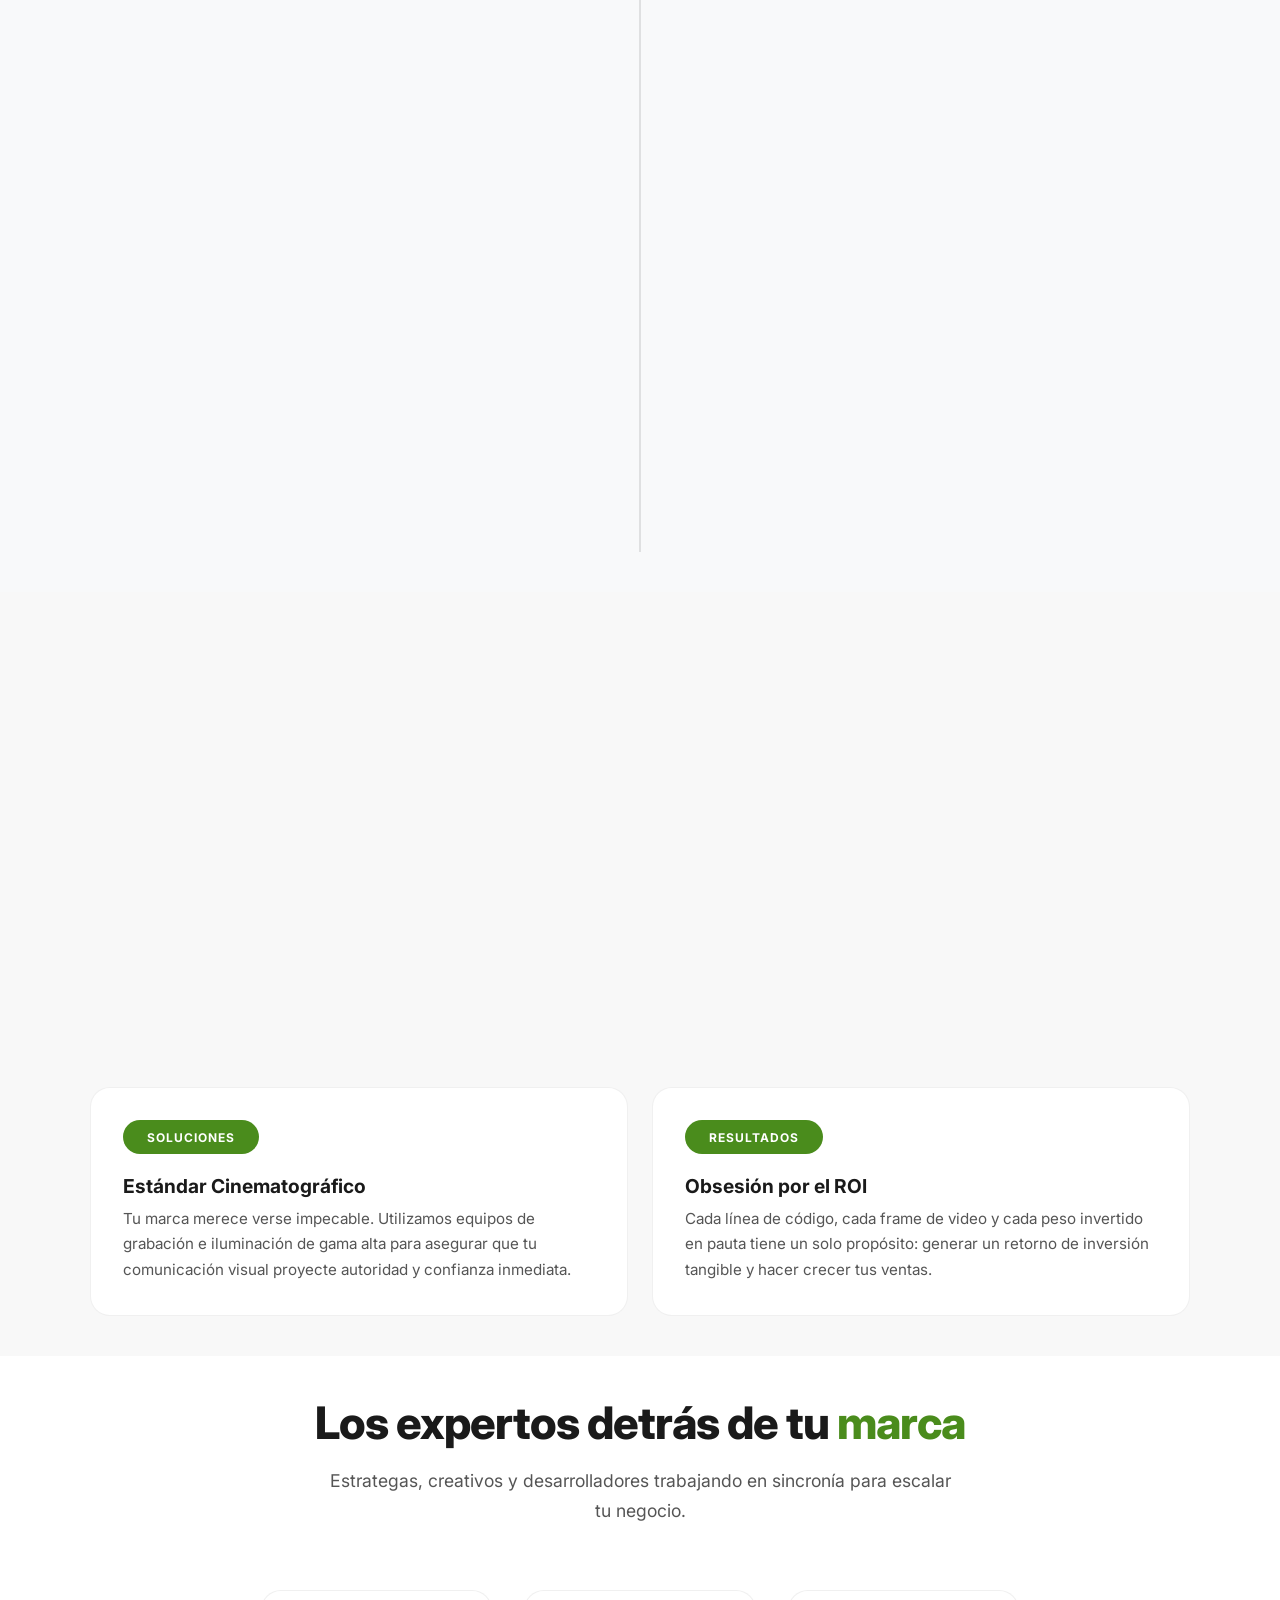
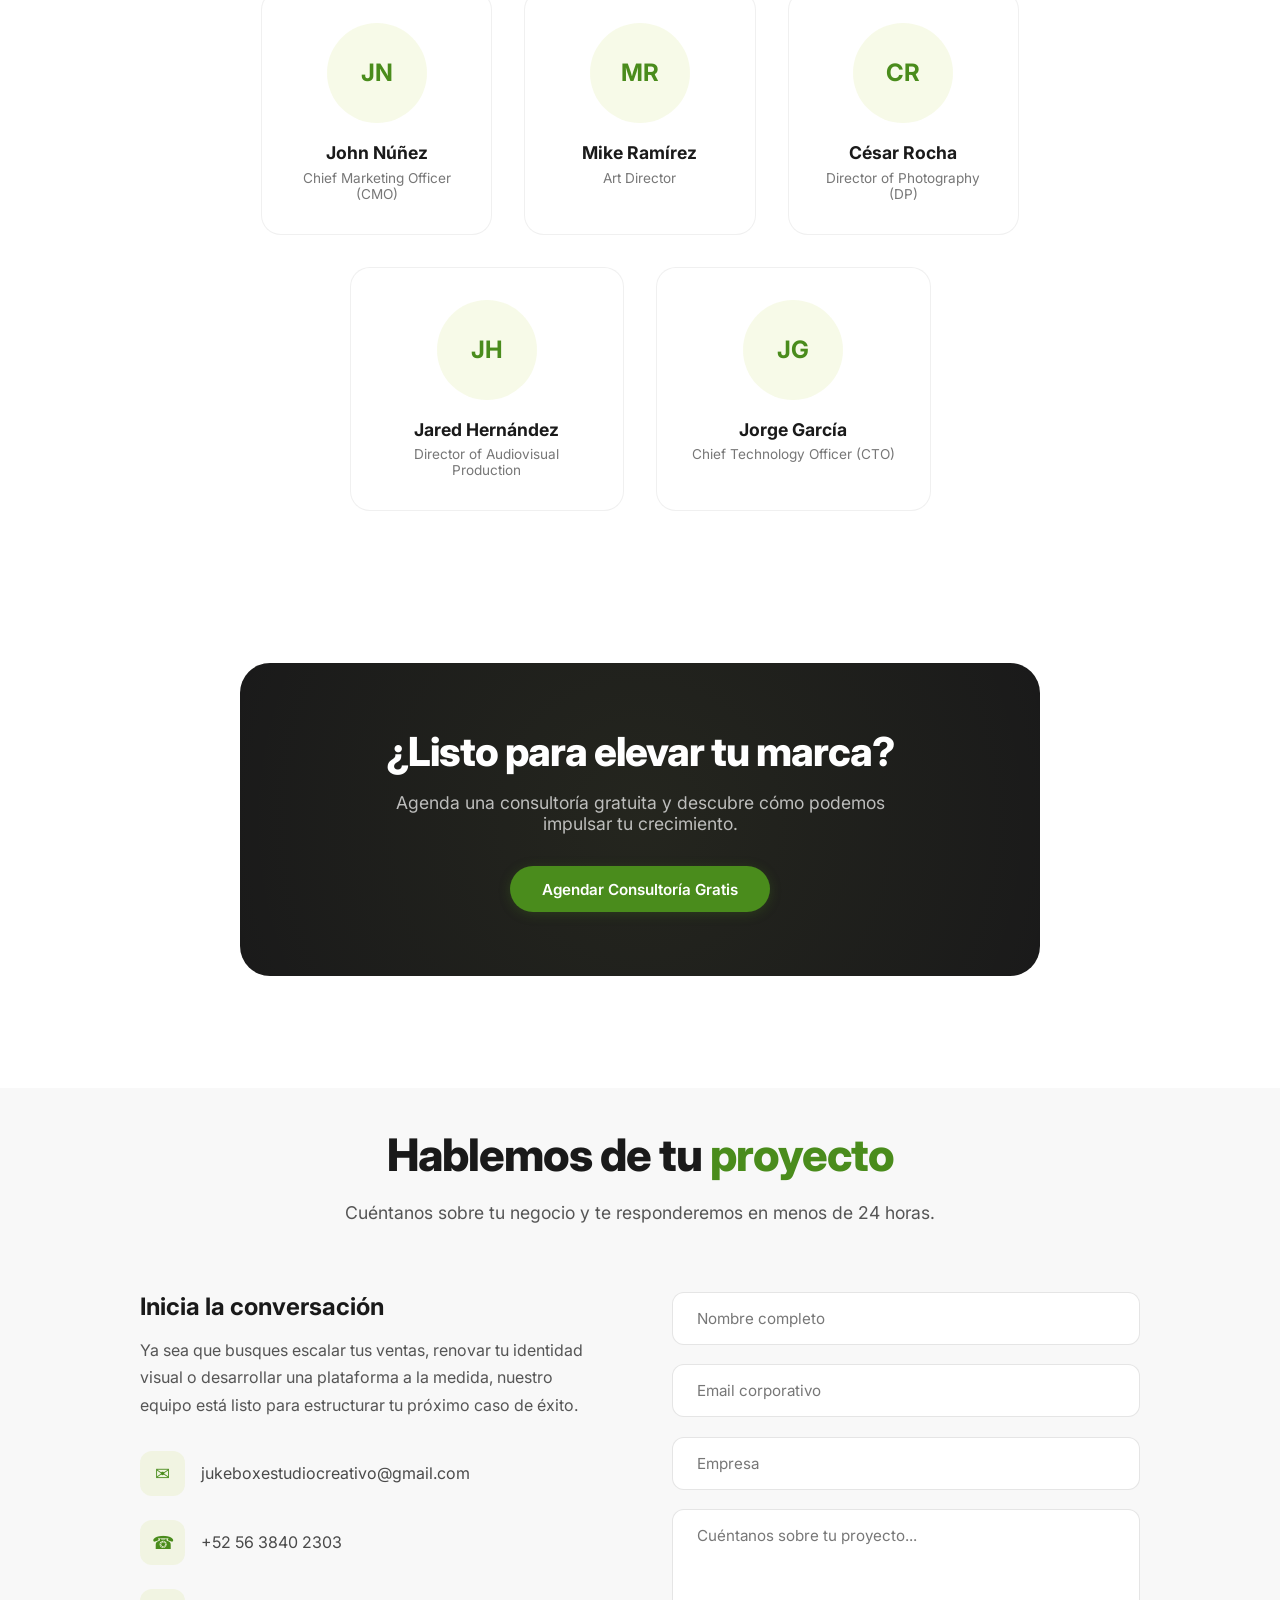
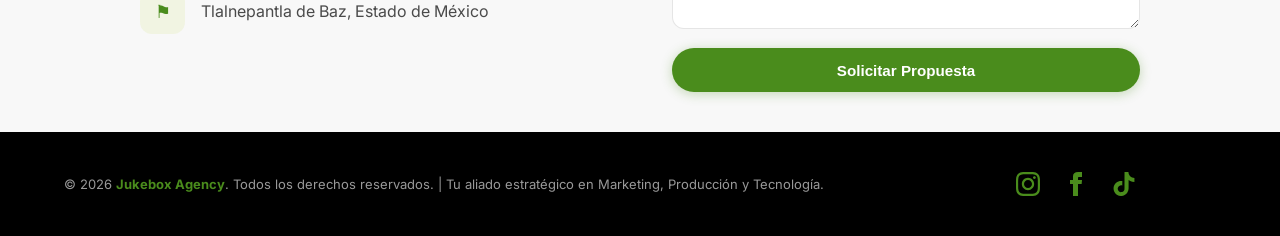
==== commit 46caa9c4: "Responsive Changes 9" ====
--- a/index.html
+++ b/index.html
@@ -20,7 +20,7 @@
   <link href="https://fonts.googleapis.com/css2?family=Inter:wght@300;400;500;600;700;800&display=swap"
     rel="stylesheet">
 
-  <link rel="stylesheet" href="assets/css/style.css?v=3.4">
+  <link rel="stylesheet" href="assets/css/style.css?v=3.5">
 </head>
 
 <body>
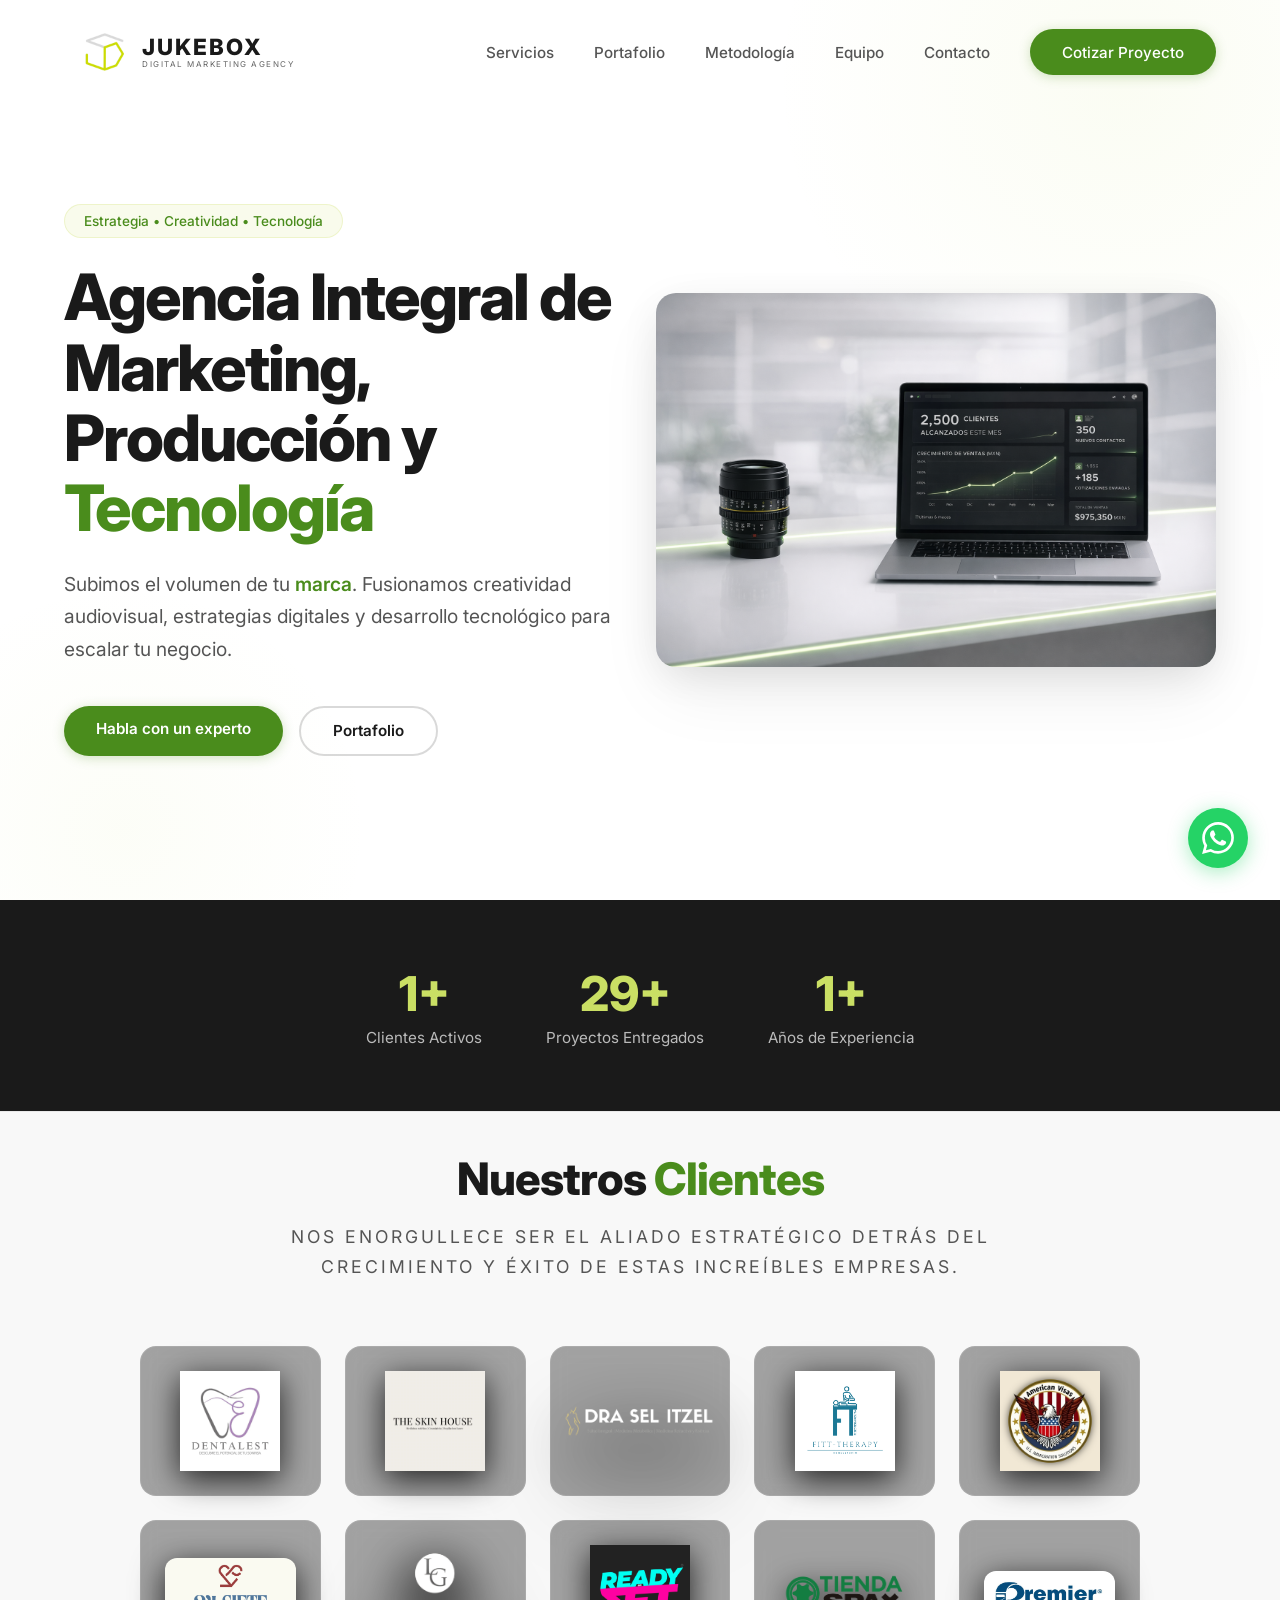
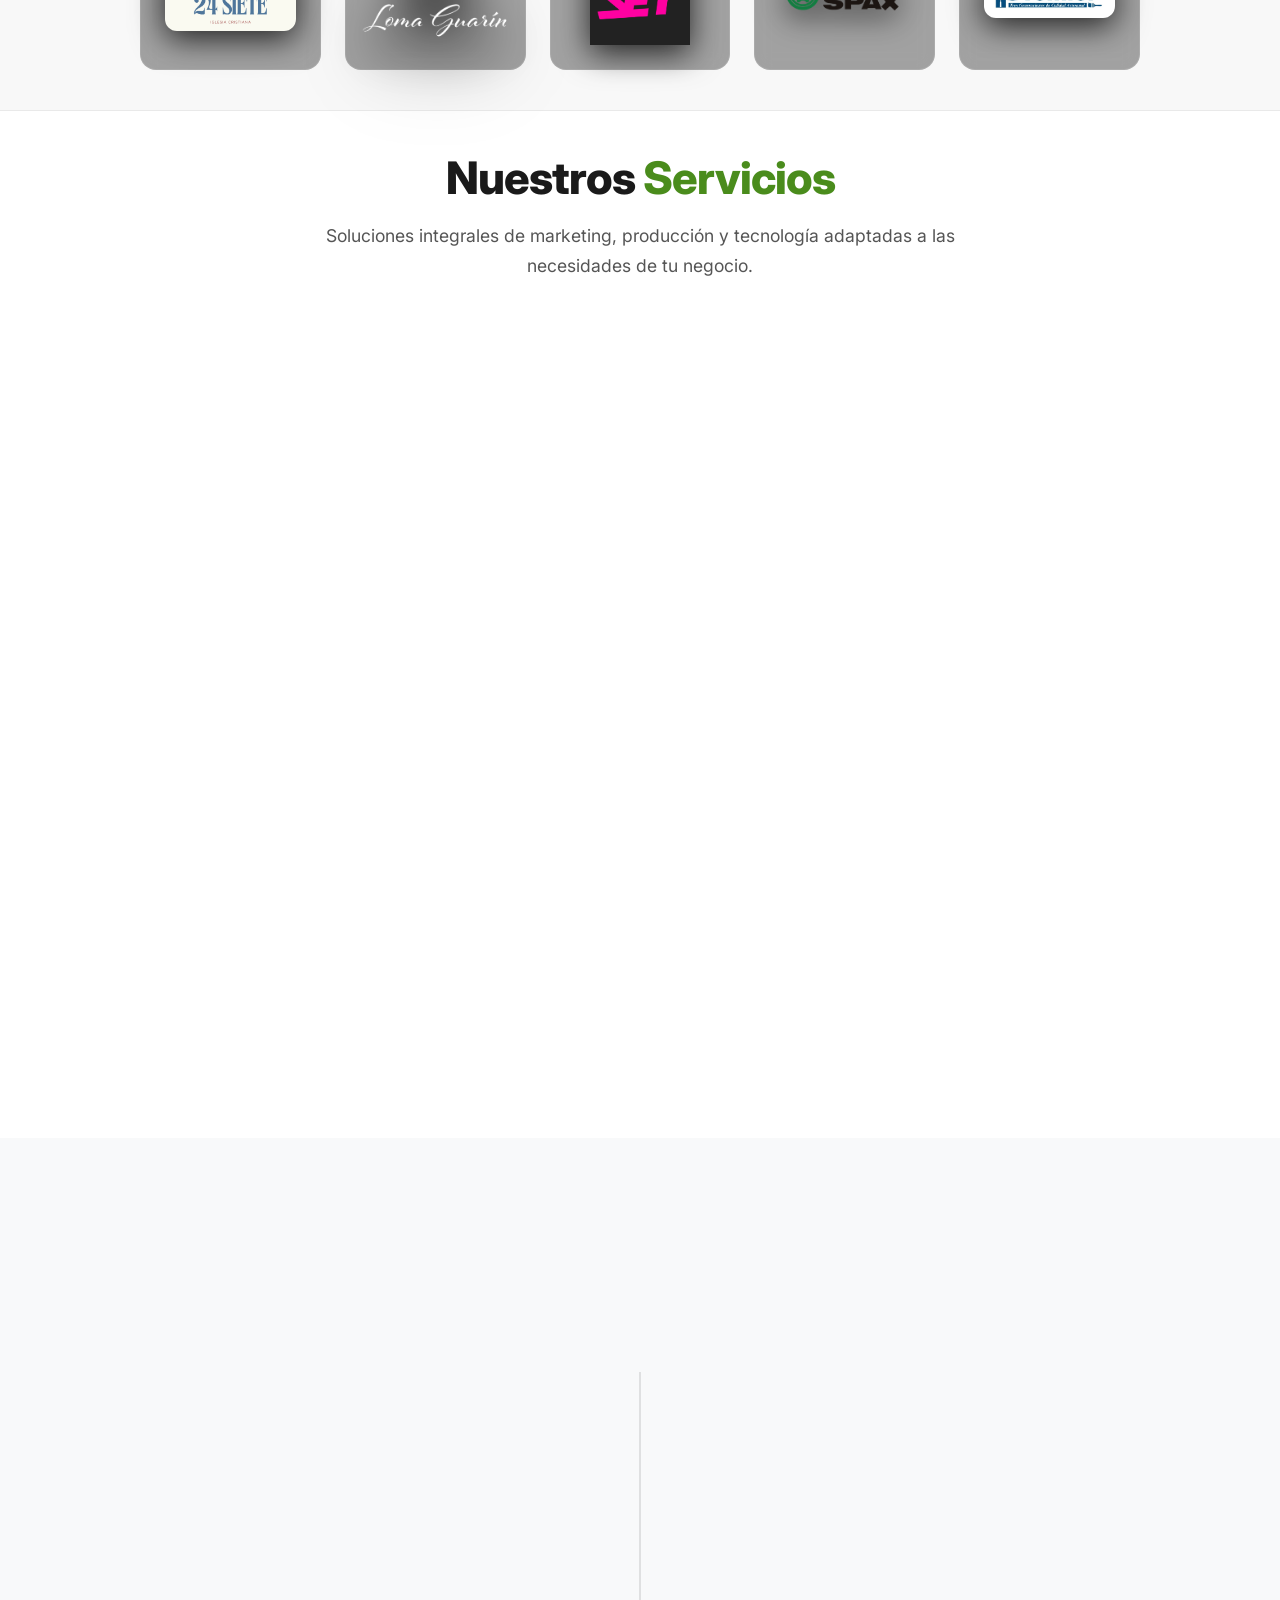
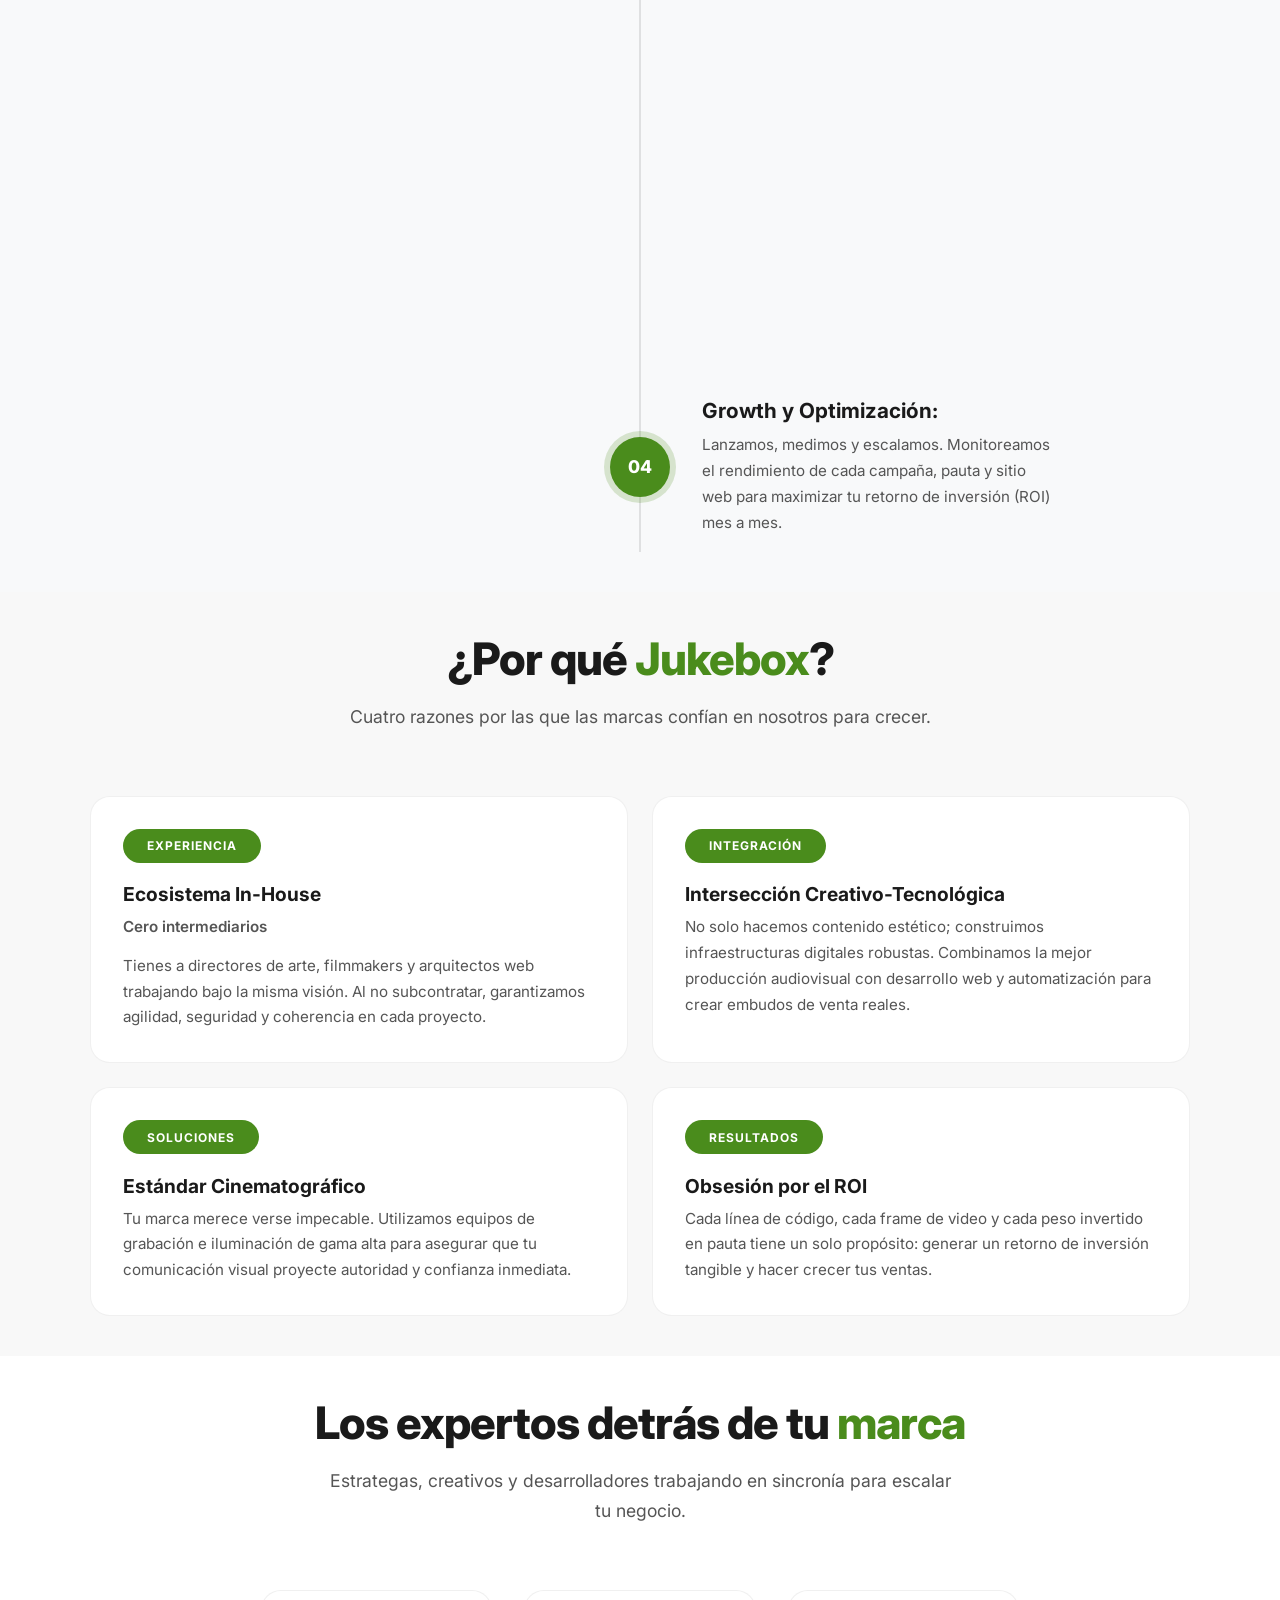
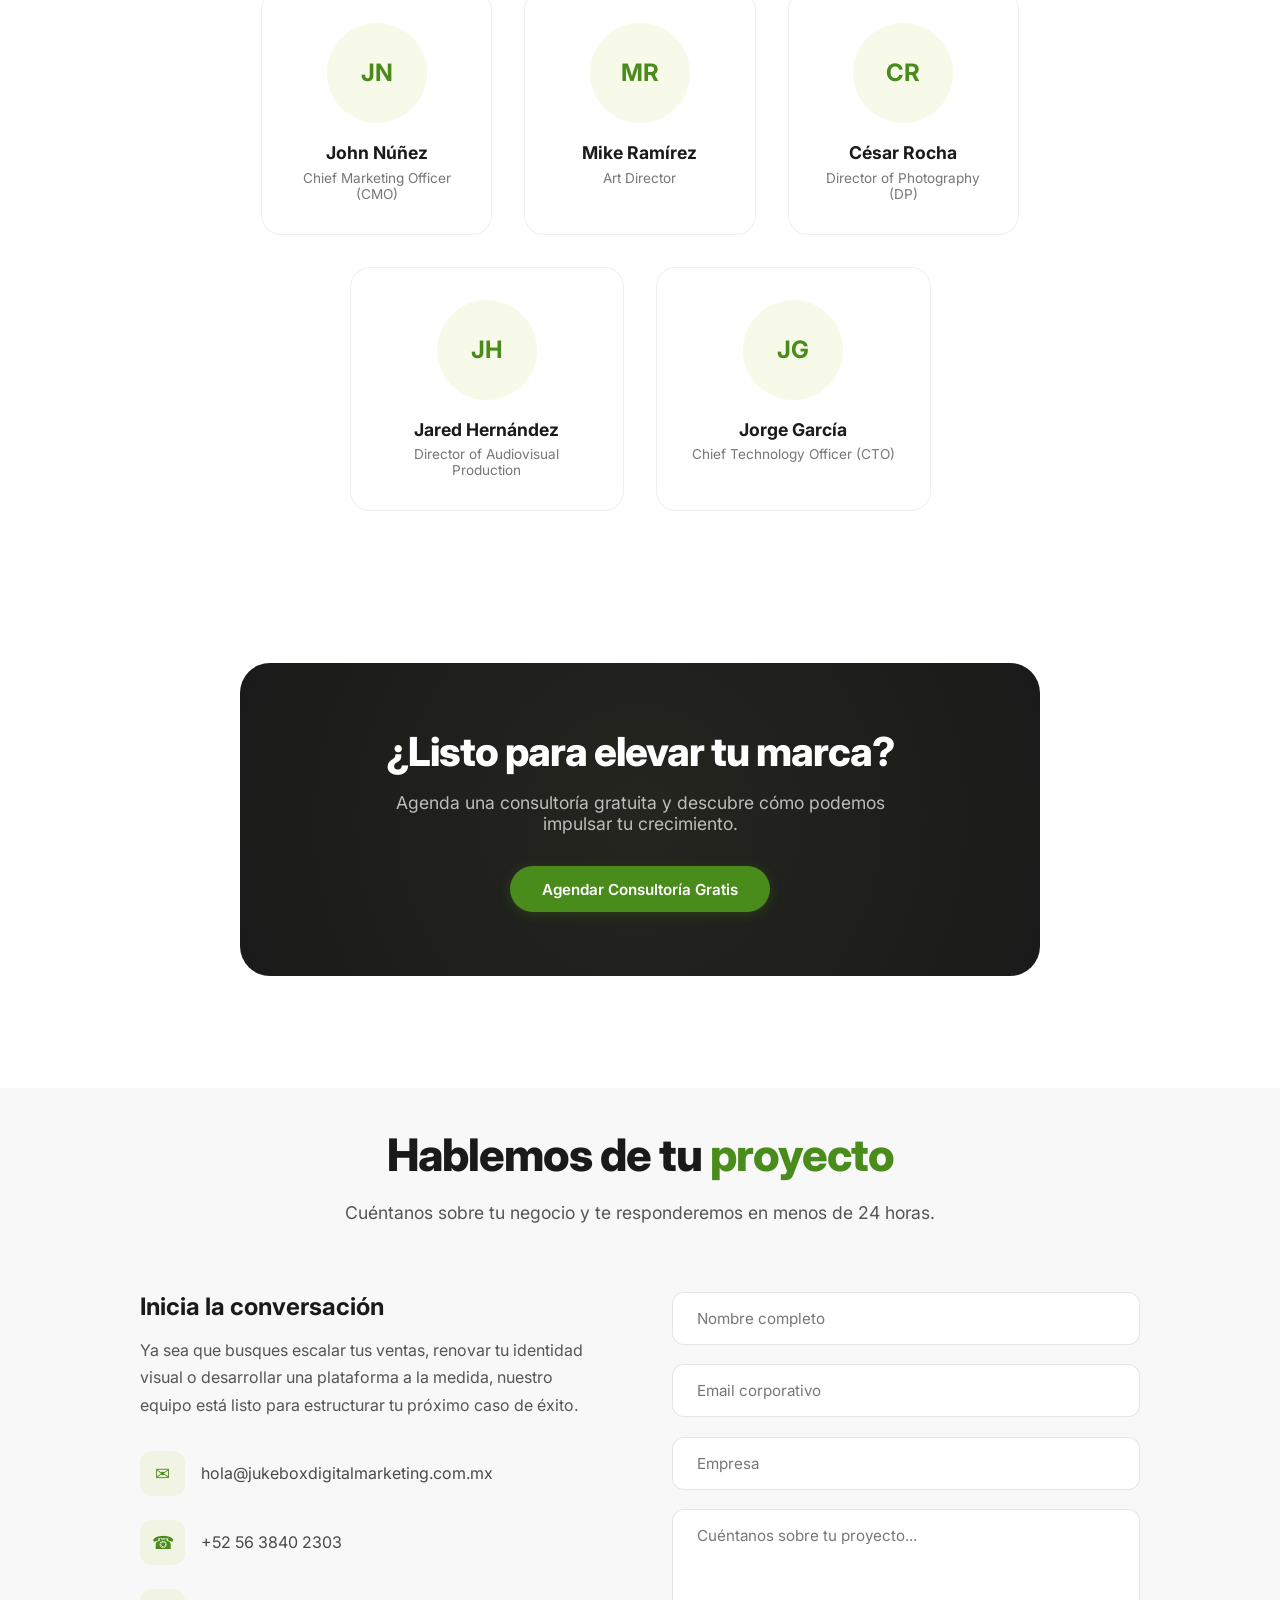
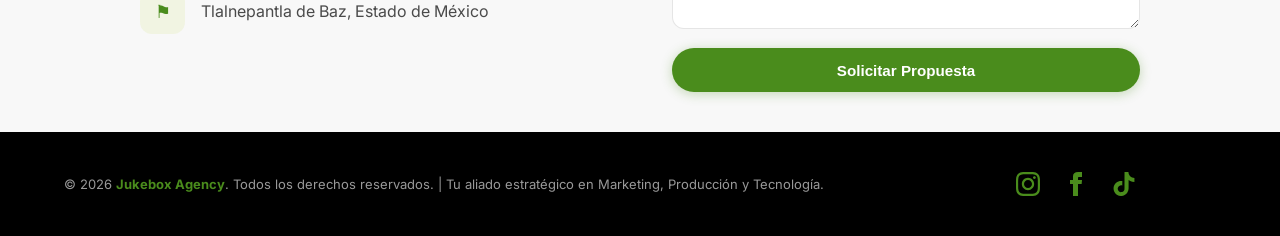
==== commit 1c931f80: "professional email change" ====
--- a/index.html
+++ b/index.html
@@ -315,7 +315,7 @@
         <div class="contact-item">
           <div class="contact-item-icon">&#9993;</div>
           <div class="contact-item-text">
-            jukeboxestudiocreativo@gmail.com
+            hola@jukeboxdigitalmarketing.com.mx
           </div>
         </div>
         <div class="contact-item">
@@ -331,7 +331,7 @@
           </div>
         </div>
       </div>
-      <form class="contact-form" action="https://formsubmit.co/jukeboxestudiocreativo@gmail.com" method="POST"
+      <form class="contact-form" action="https://formsubmit.co/hola@jukeboxdigitalmarketing.com.mx" method="POST"
         onsubmit="handleSubmit(event)">
         <input type="hidden" name="_subject" value="Nuevo mensaje desde landing Jukebox">
         <input type="hidden" name="_captcha" value="false">
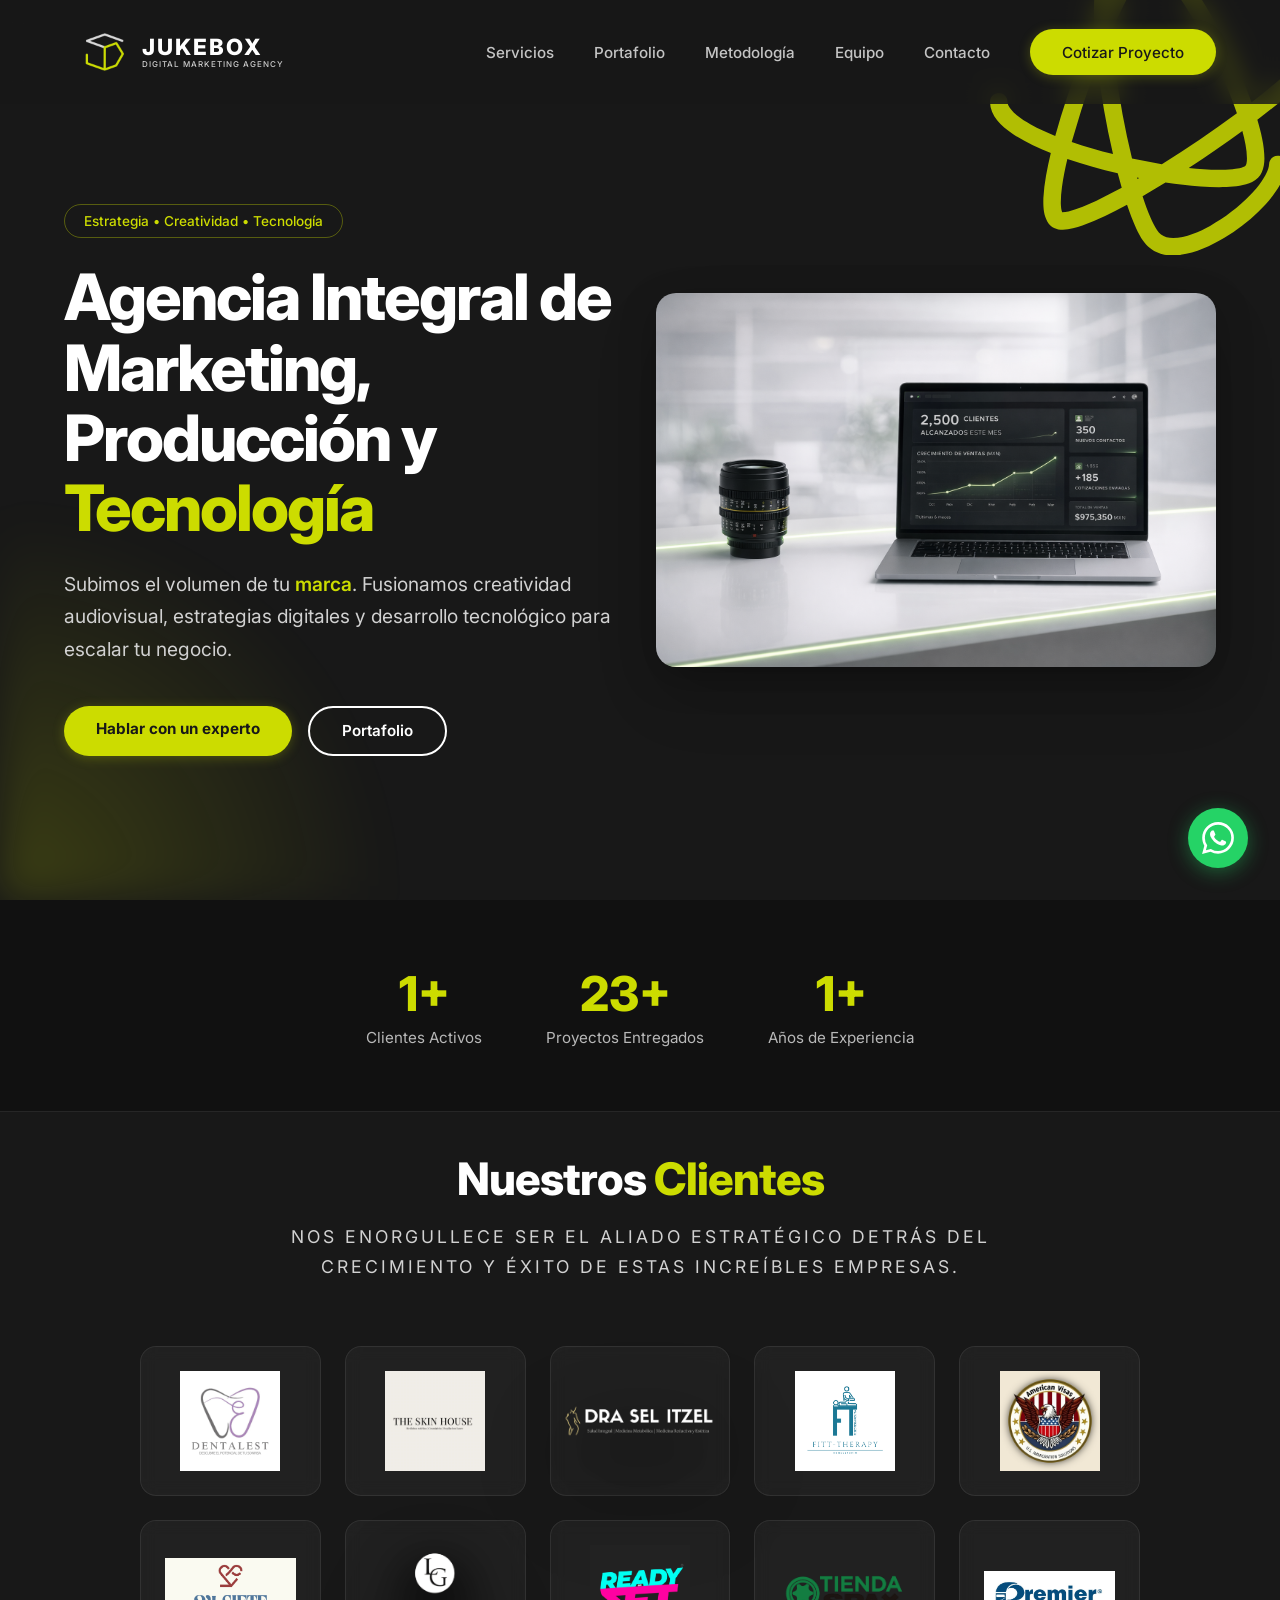
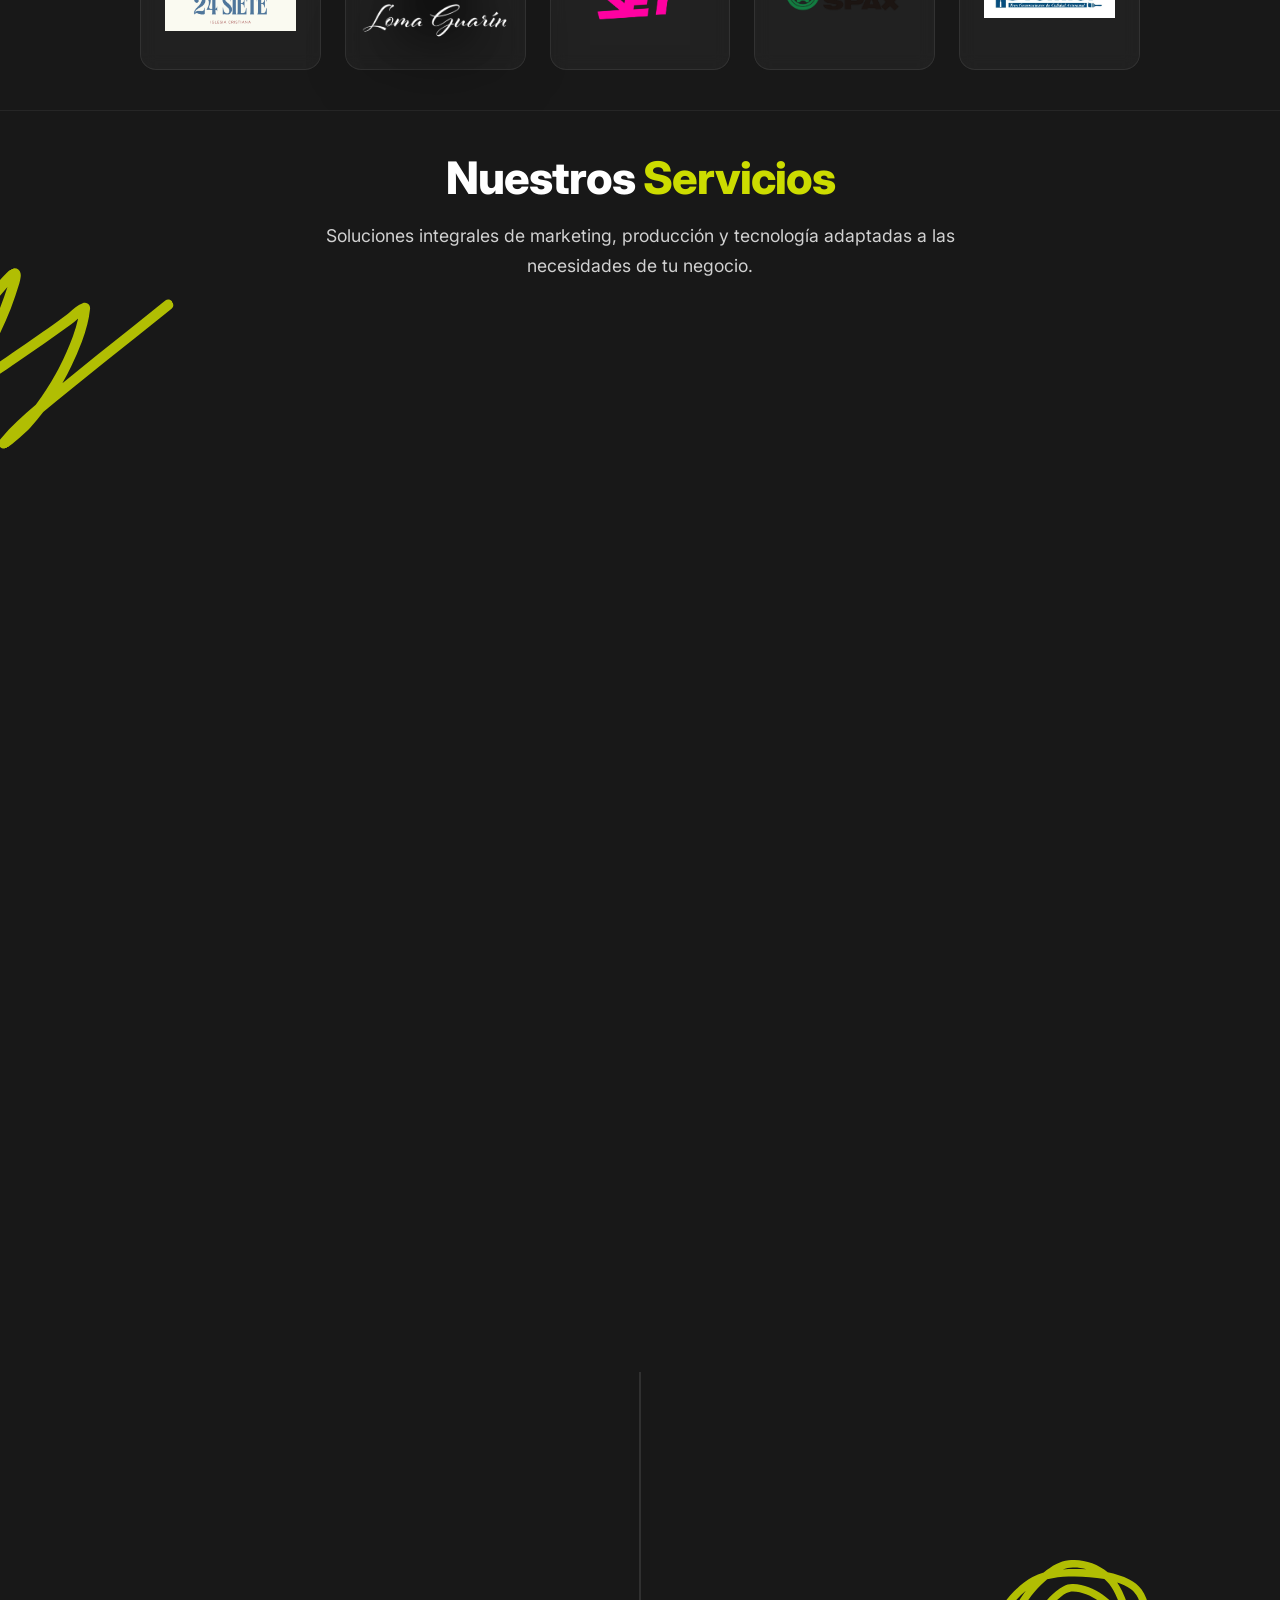
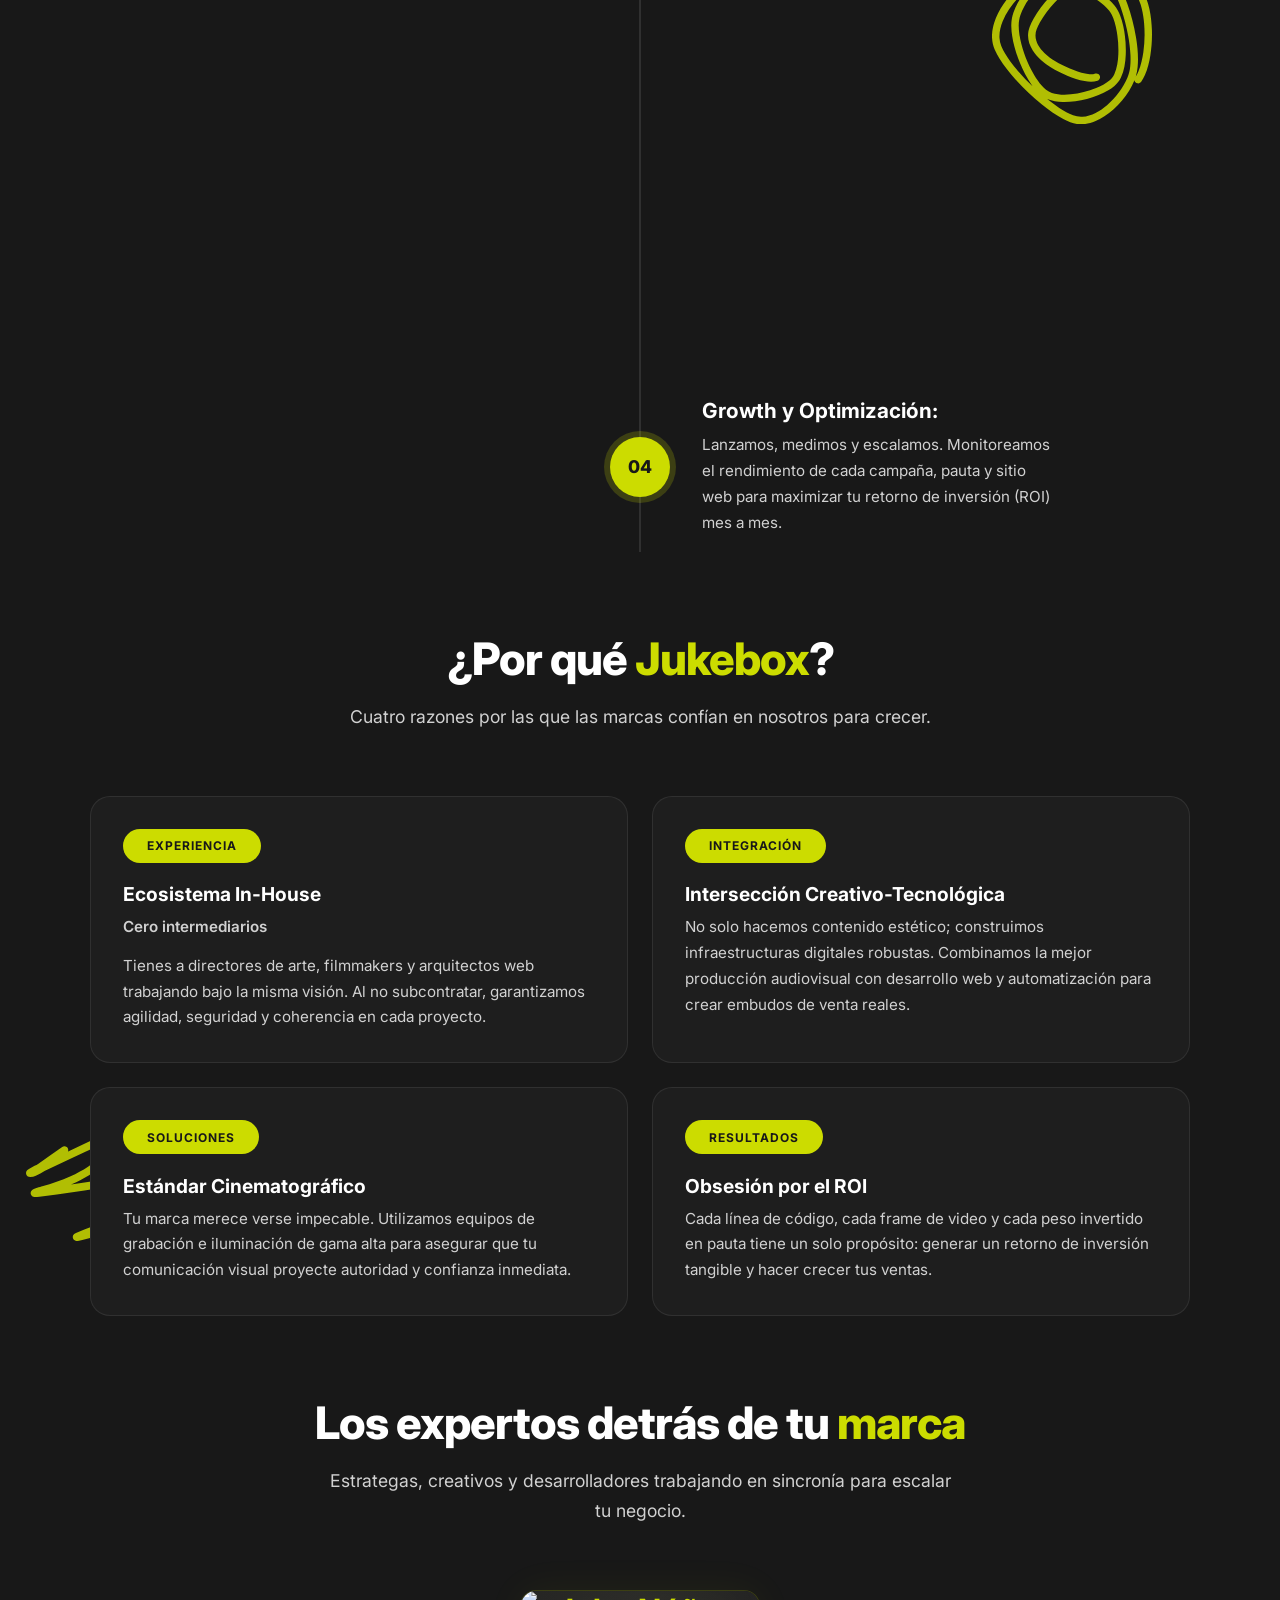
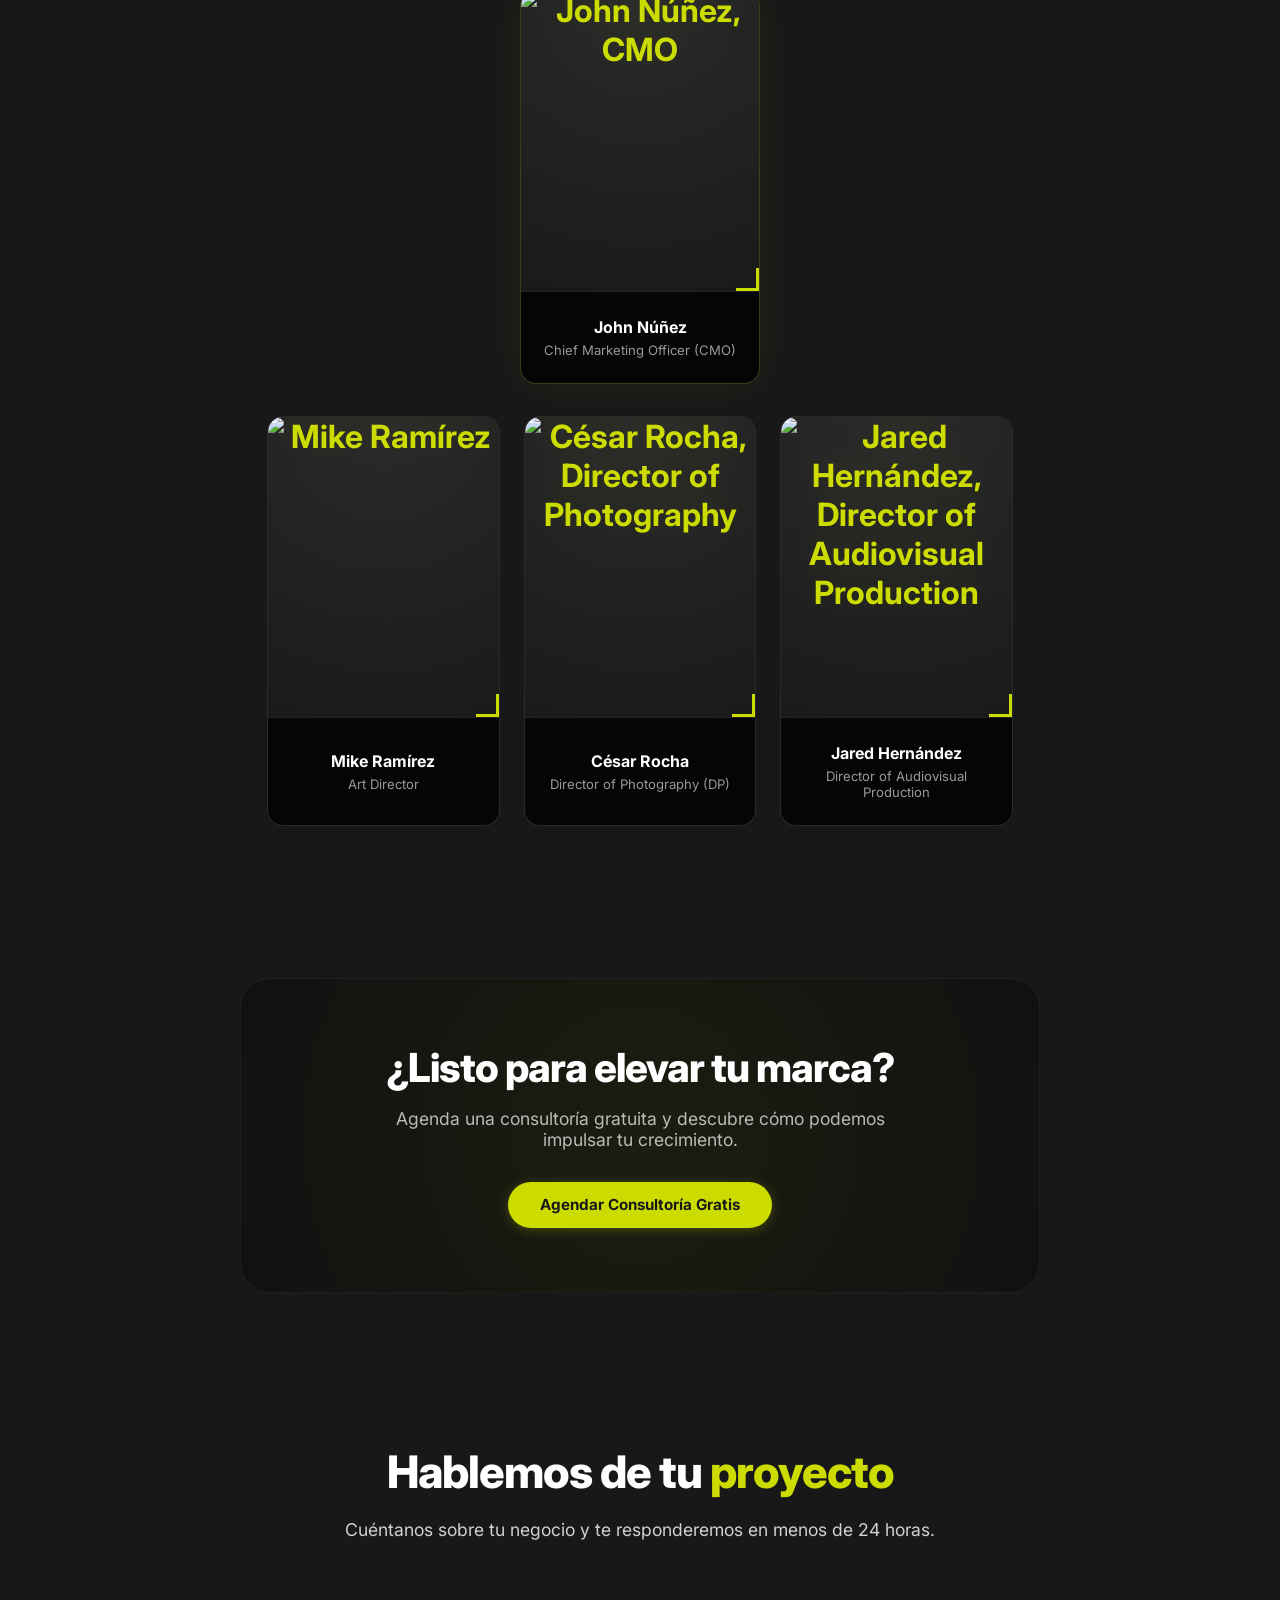
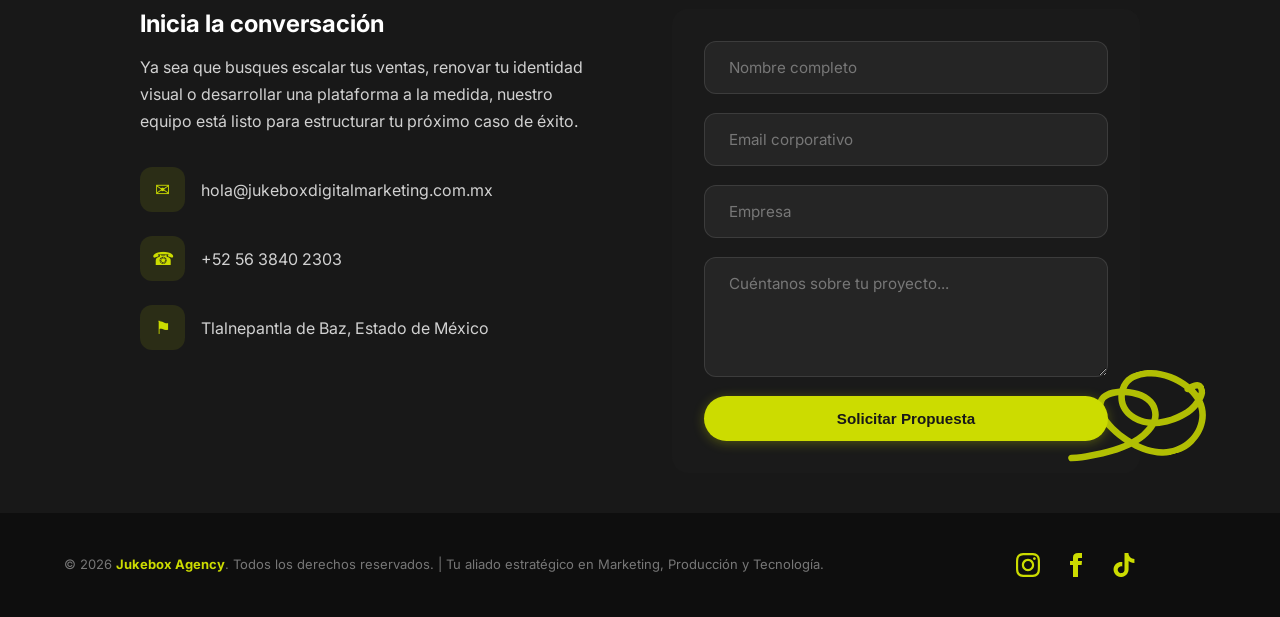
==== commit c2fab787: "build: Jukebox Agency Landing Page - Final UI Polish Complete synchronization of brand identity acro" ====
--- a/index.html
+++ b/index.html
@@ -20,7 +20,7 @@
   <link href="https://fonts.googleapis.com/css2?family=Inter:wght@300;400;500;600;700;800&display=swap"
     rel="stylesheet">
 
-  <link rel="stylesheet" href="assets/css/style.css?v=3.5">
+  <link rel="stylesheet" href="assets/css/style.css?v=4.0">
 </head>
 
 <body>
@@ -50,20 +50,29 @@
 
   <!-- HERO -->
   <section class="hero">
+    <!-- TODO: Insert hero SVG asset here -->
+    <div class="hero-svg-container" style="position: absolute; top: 0; right: 0; pointer-events: none;"></div>
+    <!-- P1: Hero — Star corner anchor, balances bottom-left glow -->
+    <img
+      src="assets/img/elementos_creativos/Recurso 5.svg"
+      alt="" aria-hidden="true"
+      class="brand-accent"
+      style="position: absolute !important; top: -60px !important; right: -60px !important; width: 350px !important; z-index: 5 !important; opacity: 0.85; animation: floatAccent 5s infinite ease-in-out alternate;"
+    >
     <div class="hero-content">
       <div class="hero-badge">Estrategia • Creatividad • Tecnología</div>
       <h1>Agencia Integral de Marketing, Producción y <span>Tecnología</span></h1>
       <p>Subimos el volumen de tu <span>marca</span>. Fusionamos creatividad audiovisual, estrategias digitales y
         desarrollo tecnológico para escalar tu negocio.</p>
       <div class="hero-buttons">
-        <a href="#contact" class="btn btn-primary">Habla con un experto</a>
+        <a href="#contact" class="btn btn-primary">Hablar con un experto</a>
         <a href="portafolio" class="btn btn-outline">Portafolio</a>
       </div>
     </div>
     <div
       style="display: flex; align-items: center; justify-content: center; flex: 1 1 300px; position: relative; z-index: 1;">
       <img src="assets/img/hero.png" alt="Ecosistema de producción audiovisual y resultados de marketing Jukebox"
-        style="max-width: 100%; height: auto; border: none; padding: 0; border-radius: 1.25rem; box-shadow: 0 10px 40px -5px rgba(0,0,0,0.1), 0 30px 70px -10px rgba(0,0,0,0.08);">
+        style="max-width: 100%; height: auto; border: none; padding: 0; border-radius: 1.25rem; box-shadow: 0 10px 40px -5px rgba(0,0,0,0.3), 0 30px 70px -10px rgba(0,0,0,0.2);">
     </div>
   </section>
 
@@ -113,7 +122,14 @@
   </section>
 
   <!-- SERVICES -->
-  <section class="services" id="services">
+  <section class="services" id="services" style="position: relative; overflow: visible !important;">
+    <!-- P2: Services — Left void fill -->
+    <img
+      src="assets/img/elementos_creativos/Recurso 6.svg"
+      alt="" aria-hidden="true"
+      class="brand-accent brand-accent--delay1"
+      style="position: absolute !important; top: 15% !important; left: -8% !important; width: 280px !important; z-index: 0; opacity: 0.85; transform: rotate(-25deg); animation: peekFloatAccent 6s infinite ease-in-out alternate;"
+    >
     <div class="section-header reveal">
       <h2>Nuestros <span>Servicios</span></h2>
       <p>Soluciones integrales de marketing, producción y tecnología adaptadas a las necesidades de tu negocio.</p>
@@ -159,7 +175,14 @@
   </section>
 
   <!-- METHODOLOGY -->
-  <section class="methodology" id="methodology">
+  <section class="methodology" id="methodology" style="position: relative;">
+    <!-- P3: Methodology — Mid-section depth accent -->
+    <img
+      src="assets/img/elementos_creativos/Recurso 4.svg"
+      alt="" aria-hidden="true"
+      class="brand-accent brand-accent--delay2"
+      style="top: 40%; right: 10%; width: 160px; z-index: 0; animation: floatAccent 7s infinite ease-in-out;"
+    >
     <div class="section-header reveal">
       <h2>Nuestra <span>Metodología</span></h2>
       <p>No adivinamos, ejecutamos. Un framework diseñado para escalar tu negocio combinando creatividad, datos y
@@ -208,7 +231,14 @@
   </section>
 
   <!-- WHY JUKEBOX -->
-  <section class="why-jukebox">
+  <section class="why-jukebox" style="position: relative; overflow: visible !important;">
+    <!-- P4: Why Jukebox — Lower-left attitude -->
+    <img
+      src="assets/img/elementos_creativos/Recurso 3.svg"
+      alt="" aria-hidden="true"
+      class="brand-accent brand-accent--delay3"
+      style="position: absolute !important; top: auto !important; bottom: 15% !important; left: 2% !important; width: 210px !important; z-index: 0; opacity: 0.85; animation: floatAccent 5s infinite ease-in-out;"
+    >
     <div class="section-header reveal">
       <h2>¿Por qué <span>Jukebox</span>?</h2>
       <p>Cuatro razones por las que las marcas confían en nosotros para crecer.</p>
@@ -243,51 +273,64 @@
   </section>
 
   <!-- TEAM -->
-  <section class="team" id="team">
+  <section class="team" id="team" style="position: relative;">
+    <!-- P5: Team — Star texture bottom-right, behind all cards -->
+    <img
+      src="assets/img/elementos_creativos/Recurso 5.svg"
+      alt="" aria-hidden="true"
+      class="brand-accent brand-accent--delay1"
+      style="bottom: 5% !important; right: 5% !important; width: 80px; z-index: -1; transform: rotate(-15deg); animation: floatAccent 4.5s infinite ease-in-out;"
+    >
     <div class="section-header reveal">
       <h2>Los expertos detrás de tu&nbsp;<span>marca</span></h2>
       <p>Estrategas, creativos y desarrolladores trabajando en sincronía para escalar tu&nbsp;negocio.</p>
     </div>
     <div class="team-grid">
+
+      <!-- TOP ROW: CMO — Leadership position -->
       <div class="team-row">
+        <div class="team-card team-card--leader reveal">
+          <div class="team-photo">
+            <img src="assets/img/team/john.png" alt="John Núñez, CMO" class="team-avatar">
+          </div>
+          <div class="team-card-info">
+            <h3>John Núñez</h3>
+            <p>Chief Marketing Officer (CMO)</p>
+          </div>
+        </div>
+      </div>
+
+      <!-- BOTTOM ROW: 3 team members -->
+      <div class="team-row team-row--bottom">
         <div class="team-card reveal">
           <div class="team-photo">
-            <span>JN</span>
-          </div>
-          <h3>John Núñez</h3>
-          <p>Chief Marketing Officer (CMO)</p>
+            <img src="assets/img/team/mike.png" alt="Mike Ramírez" class="team-avatar">
+          </div>
+          <div class="team-card-info">
+            <h3>Mike Ramírez</h3>
+            <p>Art Director</p>
+          </div>
         </div>
         <div class="team-card reveal">
           <div class="team-photo">
-            <span>MR</span>
-          </div>
-          <h3>Mike Ramírez</h3>
-          <p>Art Director</p>
+            <img src="assets/img/team/cesar.png" alt="César Rocha, Director of Photography" class="team-avatar">
+          </div>
+          <div class="team-card-info">
+            <h3>César Rocha</h3>
+            <p>Director of Photography (DP)</p>
+          </div>
         </div>
         <div class="team-card reveal">
           <div class="team-photo">
-            <span>CR</span>
-          </div>
-          <h3>César Rocha</h3>
-          <p>Director of Photography (DP)</p>
-        </div>
-      </div>
-      <div class="team-row">
-        <div class="team-card reveal">
-          <div class="team-photo">
-            <span>JH</span>
-          </div>
-          <h3>Jared Hernández</h3>
-          <p>Director of Audiovisual Production</p>
-        </div>
-        <div class="team-card reveal">
-          <div class="team-photo">
-            <span>JG</span>
-          </div>
-          <h3>Jorge García</h3>
-          <p>Chief Technology Officer (CTO)</p>
-        </div>
-      </div>
+            <img src="assets/img/team/jared.png" alt="Jared Hernández, Director of Audiovisual Production" class="team-avatar">
+          </div>
+          <div class="team-card-info">
+            <h3>Jared Hernández</h3>
+            <p>Director of Audiovisual Production</p>
+          </div>
+        </div>
+      </div>
+
     </div>
   </section>
 
@@ -302,12 +345,12 @@
   </section>
 
   <!-- CONTACT -->
-  <section class="contact" id="contact">
+  <section class="contact" id="contact" style="position: relative; overflow: visible !important;">
     <div class="section-header reveal">
       <h2>Hablemos de tu <span>proyecto</span></h2>
       <p>Cuéntanos sobre tu negocio y te responderemos en menos de 24&nbsp;horas.</p>
     </div>
-    <div class="contact-grid reveal">
+    <div class="contact-grid reveal" style="position: relative; overflow: visible !important;">
       <div class="contact-info">
         <h3>Inicia la conversación</h3>
         <p>Ya sea que busques escalar tus ventas, renovar tu identidad visual o desarrollar una plataforma a la medida,
@@ -332,7 +375,14 @@
         </div>
       </div>
       <form class="contact-form" action="https://formsubmit.co/hola@jukeboxdigitalmarketing.com.mx" method="POST"
-        onsubmit="handleSubmit(event)">
+        onsubmit="handleSubmit(event)" style="position: relative;">
+        <!-- P6: Contact form — Peeking behind the form box -->
+        <img
+          src="assets/img/elementos_creativos/Recurso 1.svg"
+          alt="" aria-hidden="true"
+          class="brand-accent brand-accent--delay2"
+          style="position: absolute !important; bottom: 10px !important; right: -70px !important; width: 150px !important; z-index: -1 !important; opacity: 0.85; transform: rotate(-15deg); animation: floatAccent 5s infinite ease-in-out alternate;"
+        >
         <input type="hidden" name="_subject" value="Nuevo mensaje desde landing Jukebox">
         <input type="hidden" name="_captcha" value="false">
         <input type="hidden" name="_template" value="table">
@@ -348,7 +398,7 @@
   <!-- FOOTER -->
   <footer>
     <div class="footer-content">
-      <p>&copy; 2026 <span style="color: #4A8C1C; font-weight: 700;">Jukebox Agency</span>. Todos los derechos
+      <p>&copy; 2026 <span style="color: #ccdc00; font-weight: 700;">Jukebox Agency</span>. Todos los derechos
         reservados. | Tu aliado estratégico en Marketing, Producción y Tecnología.</p>
       <div class="footer-social">
         <a href="https://www.instagram.com/jukebox.digital" class="social-icon" target="_blank"
--- a/assets/css/style.css
+++ b/assets/css/style.css
@@ -5,15 +5,15 @@
     }
 
     :root {
-      --primary: #CADF64;
-      --primary-dark: #4A8C1C;
-      --secondary: #4A8C1C;
-      --dark: #1A1A1A;
-      --light: #F8F8F8;
-      --white: #FFFFFF;
-      --gray: #777777;
-      --text: #1A1A1A;
-      --text-light: #555555;
+      --primary: #ccdc00;
+      --primary-dark: #ccdc00;
+      --secondary: #ccdc00;
+      --dark: #181818;
+      --light: #181818;
+      --white: #181818;
+      --gray: #999999;
+      --text: #D1D1D1;
+      --text-light: #D1D1D1;
     }
 
     html {
@@ -25,8 +25,8 @@
 
     body {
       font-family: 'Inter', sans-serif;
-      background: var(--white);
-      color: var(--text);
+      background: #181818;
+      color: #D1D1D1;
       overflow-x: hidden;
       width: 100%;
       position: relative;
@@ -52,13 +52,17 @@
       justify-content: space-between;
       align-items: center;
       z-index: 1000;
+      background: rgba(24, 24, 24, 0.8);
+      backdrop-filter: blur(12px);
+      -webkit-backdrop-filter: blur(12px);
       transition: background 0.3s, box-shadow 0.3s;
     }
 
     nav.scrolled {
-      background: rgba(255, 255, 255, 0.95);
-      backdrop-filter: blur(10px);
-      box-shadow: 0 2px 20px rgba(0, 0, 0, 0.06);
+      background: rgba(24, 24, 24, 0.95);
+      backdrop-filter: blur(12px);
+      -webkit-backdrop-filter: blur(12px);
+      box-shadow: 0 2px 20px rgba(0, 0, 0, 0.3);
     }
 
     /* LOGO COMPONENT */
@@ -85,18 +89,20 @@
     .logo-name {
       font-size: 1.4rem;
       font-weight: 800;
-      color: #1A1A1A;
+      color: #FFFFFF;
       letter-spacing: 2px;
       line-height: 1;
     }
 
     .logo-tagline {
       font-size: 8px;
-      font-weight: 400;
-      color: #666666;
-      letter-spacing: 1.5px;
+      font-weight: 500 !important;
+      color: #E0E0E0 !important;
+      letter-spacing: 1px !important;
       text-transform: uppercase;
       line-height: 1;
+      opacity: 0.9;
+      text-align: left;
     }
 
     .nav-links {
@@ -114,7 +120,7 @@
     }
 
     .nav-links a {
-      color: var(--text-light);
+      color: rgba(255, 255, 255, 0.75);
       text-decoration: none;
       font-weight: 500;
       font-size: 0.95rem;
@@ -129,12 +135,12 @@
       left: 0;
       width: 0;
       height: 2px;
-      background: var(--primary-dark);
+      background: #ccdc00;
       transition: width 0.3s;
     }
 
     .nav-links a:hover {
-      color: var(--dark);
+      color: #FFFFFF;
     }
 
     .nav-links a:hover::after {
@@ -154,36 +160,39 @@
     }
 
     .btn-primary {
-      background: var(--primary-dark);
-      color: var(--white) !important;
-      box-shadow: 0 2px 12px rgba(74, 140, 28, 0.25);
-      -webkit-text-fill-color: var(--white);
+      background: #ccdc00;
+      color: #181818 !important;
+      font-weight: 700;
+      box-shadow: 0 2px 12px rgba(204, 220, 0, 0.25);
+      -webkit-text-fill-color: #181818;
     }
 
     .btn-primary:hover {
       transform: translateY(-2px);
-      box-shadow: 0 4px 20px rgba(74, 140, 28, 0.35);
+      box-shadow: 0 4px 20px rgba(204, 220, 0, 0.4);
     }
 
     .btn-neon {
-      background: #4A8C1C !important;
-      box-shadow: 0 2px 12px rgba(74, 140, 28, 0.3);
+      background: #ccdc00 !important;
+      color: #181818 !important;
+      -webkit-text-fill-color: #181818;
+      box-shadow: 0 2px 12px rgba(204, 220, 0, 0.3);
     }
 
     .btn-neon:hover {
-      background: #3A7316 !important;
-      box-shadow: 0 4px 20px rgba(74, 140, 28, 0.45);
+      background: #b8c500 !important;
+      box-shadow: 0 4px 20px rgba(204, 220, 0, 0.45);
     }
 
     .btn-outline {
       background: transparent;
-      color: var(--dark);
-      border: 2px solid rgba(0, 0, 0, 0.15);
+      color: #FFFFFF;
+      border: 2px solid #FFFFFF;
     }
 
     .btn-outline:hover {
-      border-color: var(--primary-dark);
-      color: var(--primary-dark);
+      border-color: #ccdc00;
+      color: #ccdc00;
     }
 
     .menu-toggle {
@@ -197,7 +206,7 @@
     .menu-toggle span {
       width: 25px;
       height: 2px;
-      background: var(--dark);
+      background: #FFFFFF;
       transition: 0.3s;
     }
 
@@ -222,7 +231,7 @@
       position: absolute;
       width: 24px;
       height: 2px;
-      background: var(--dark);
+      background: #FFFFFF;
     }
 
     .menu-close::before {
@@ -244,48 +253,47 @@
       padding: 60px 5% 0;
       position: relative;
       overflow: hidden;
-      background: var(--white);
+      background: none !important;
+      background-color: #181818 !important;
+      z-index: 1;
+      isolation: isolate;
     }
 
     .hero::before {
       content: '';
       position: absolute;
-      top: -30%;
-      right: -15%;
-      width: 700px;
-      height: 700px;
-      background: radial-gradient(circle, rgba(202, 223, 100, 0.08) 0%, transparent 70%);
-      border-radius: 50%;
-    }
-
-    .hero::after {
-      content: '';
-      position: absolute;
-      bottom: -20%;
-      left: -10%;
-      width: 500px;
-      height: 500px;
-      background: radial-gradient(circle, rgba(202, 223, 100, 0.05) 0%, transparent 70%);
-      border-radius: 50%;
-    }
+      bottom: 0 !important;
+      left: 0 !important;
+      width: 100vw;
+      height: 100vh;
+      background: radial-gradient(circle at 0% 100%, rgba(204, 220, 0, 0.2) 0%, transparent 25%) !important;
+      z-index: -1 !important;
+      pointer-events: none;
+      filter: blur(20px);
+    }
+
 
     .hero-content {
       flex: 1 1 300px;
       max-width: 700px;
       position: relative;
-      z-index: 1;
+      z-index: 10;
+      background: none !important;
+      background-image: none !important;
     }
 
     .hero-badge {
       display: inline-block;
       padding: 0.5rem 1.2rem;
-      background: rgba(202, 223, 100, 0.12);
-      border: 1px solid rgba(202, 223, 100, 0.25);
+      background: transparent;
+      border: 1px solid rgba(204, 220, 0, 0.35);
       border-radius: 50px;
       font-size: 0.85rem;
-      color: var(--primary-dark);
+      color: #ccdc00;
       font-weight: 500;
       margin-bottom: 1.5rem;
+      position: relative;
+      z-index: 10;
     }
 
     .hero h1 {
@@ -294,23 +302,24 @@
       line-height: 1.1;
       margin-bottom: 1.5rem;
       letter-spacing: -2px;
+      color: #FFFFFF;
     }
 
     .hero h1 span {
-      color: var(--primary-dark);
-      -webkit-text-fill-color: var(--primary-dark);
+      color: #ccdc00;
+      -webkit-text-fill-color: #ccdc00;
     }
 
     .hero p {
       font-size: 1.2rem;
-      color: var(--text-light);
+      color: #D1D1D1;
       line-height: 1.7;
       margin-bottom: 2.5rem;
       max-width: 550px;
     }
 
     .hero p span {
-      color: var(--primary-dark);
+      color: #ccdc00;
       font-weight: 600;
     }
 
@@ -325,13 +334,13 @@
       gap: 3rem;
       margin-top: 4rem;
       padding-top: 2rem;
-      border-top: 1px solid rgba(0, 0, 0, 0.06);
+      border-top: 1px solid rgba(255, 255, 255, 0.1);
     }
 
     .stat h3 {
       font-size: 2.2rem;
       font-weight: 800;
-      color: var(--dark);
+      color: #FFFFFF;
     }
 
     .stat p {
@@ -343,7 +352,7 @@
     /* STATS */
     .stats-section {
       padding: 4rem 5%;
-      background: var(--dark);
+      background: #111111;
     }
 
     .stats-grid {
@@ -362,7 +371,7 @@
     .stat-item h3 {
       font-size: 3rem;
       font-weight: 800;
-      color: var(--primary);
+      color: #ccdc00;
       margin-bottom: 0.3rem;
     }
 
@@ -375,13 +384,13 @@
     /* CLIENTS */
     .clients {
       padding: 3rem 5%;
-      border-top: 1px solid rgba(0, 0, 0, 0.06);
-      border-bottom: 1px solid rgba(0, 0, 0, 0.06);
+      border-top: 1px solid rgba(255, 255, 255, 0.06);
+      border-bottom: 1px solid rgba(255, 255, 255, 0.06);
     }
 
     .clients p {
       text-align: center;
-      color: var(--gray);
+      color: #999999;
       font-size: 0.9rem;
       margin-bottom: 1.5rem;
       text-transform: uppercase;
@@ -406,7 +415,7 @@
     /* CLIENTS */
     .clients {
       padding: 2.5rem 5%;
-      background: var(--light);
+      background: #181818;
     }
 
     .clients-grid {
@@ -418,10 +427,10 @@
     }
 
     .client-logo {
-      background: rgba(0, 0, 0, 0.35);
+      background: rgba(255, 255, 255, 0.04);
       backdrop-filter: blur(8px);
       -webkit-backdrop-filter: blur(8px);
-      border: 1px solid rgba(255, 255, 255, 0.1);
+      border: 1px solid rgba(255, 255, 255, 0.08);
       border-radius: 16px;
       padding: 1.5rem;
       display: flex;
@@ -432,12 +441,12 @@
     }
 
     .client-logo:hover {
-      border-color: rgba(202, 223, 100, 0.5);
-      box-shadow: 0 4px 20px rgba(0, 0, 0, 0.2);
+      border-color: rgba(204, 220, 0, 0.4);
+      box-shadow: 0 4px 20px rgba(204, 220, 0, 0.08);
     }
 
     .client-logo span {
-      color: var(--gray);
+      color: #999999;
       font-weight: 600;
       font-size: 0.9rem;
     }
@@ -447,13 +456,18 @@
       max-height: 100px;
       width: 100%;
       object-fit: contain;
-      filter: drop-shadow(0 8px 16px rgba(0, 0, 0, 0.8));
-      border-radius: 12px;
+      opacity: 1 !important;
+      transition: transform 0.3s ease;
+    }
+
+    .client-logo:hover img {
+      transform: scale(1.05);
     }
 
     /* SERVICES */
     .services {
       padding: 2.5rem 5%;
+      background: #181818;
     }
 
     .section-header {
@@ -466,15 +480,16 @@
       font-weight: 800;
       margin-bottom: 1rem;
       letter-spacing: -1px;
+      color: #FFFFFF;
     }
 
     .section-header h2 span {
-      color: var(--primary-dark);
-      -webkit-text-fill-color: var(--primary-dark);
+      color: #ccdc00;
+      -webkit-text-fill-color: #ccdc00;
     }
 
     .section-header p {
-      color: var(--text-light);
+      color: #D1D1D1;
       font-size: 1.1rem;
       max-width: 700px;
       margin: 0 auto;
@@ -506,44 +521,51 @@
     }
 
     .service-card {
-      background: var(--white);
-      border: 1px solid rgba(0, 0, 0, 0.06);
+      background: rgba(255, 255, 255, 0.03);
+      border: 1px solid rgba(255, 255, 255, 0.08);
       border-radius: 20px;
       padding: 2.5rem;
       transition: all 0.4s;
       position: relative;
       overflow: hidden;
+      z-index: 10;
     }
 
     .service-card:hover {
       transform: translateY(-5px);
-      border-color: rgba(74, 140, 28, 0.3);
-      box-shadow: 0 10px 40px rgba(0, 0, 0, 0.06);
+      border-color: rgba(204, 220, 0, 0.3);
+      box-shadow: 0 10px 40px rgba(0, 0, 0, 0.2);
     }
 
     .service-badge {
       width: 50px;
       height: 50px;
-      background: #F0FDF4;
-      border: 1px solid rgba(74, 140, 28, 0.2);
+      background: rgba(204, 220, 0, 0.1);
+      border: 1px solid rgba(204, 220, 0, 0.2);
       border-radius: 12px;
       display: flex;
       align-items: center;
       justify-content: center;
       font-size: 0.85rem;
       font-weight: 700;
-      color: #4A8C1C;
+      color: #ccdc00;
       margin-bottom: 1.5rem;
+    }
+
+    /* Tint all service icons to #CCDC00 brand green */
+    .service-badge img {
+      filter: invert(1) sepia(1) saturate(5) hue-rotate(25deg) brightness(0.95);
     }
 
     .service-card h3 {
       font-size: 1.3rem;
       font-weight: 700;
+      color: #FFFFFF;
       margin-bottom: 1rem;
     }
 
     .service-card p {
-      color: var(--text-light);
+      color: #D1D1D1;
       line-height: 1.7;
       font-size: 0.95rem;
     }
@@ -551,7 +573,7 @@
     /* ABOUT */
     .about {
       padding: 7rem 5%;
-      background: var(--light);
+      background: #181818;
     }
 
     .about-grid {
@@ -570,11 +592,11 @@
 
     .about-card {
       position: absolute;
-      background: var(--white);
-      border: 1px solid rgba(0, 0, 0, 0.06);
+      background: rgba(255, 255, 255, 0.03);
+      border: 1px solid rgba(255, 255, 255, 0.08);
       border-radius: 16px;
       padding: 2rem;
-      box-shadow: 0 4px 20px rgba(0, 0, 0, 0.04);
+      box-shadow: 0 4px 20px rgba(0, 0, 0, 0.2);
     }
 
     .about-card:nth-child(1) {
@@ -598,11 +620,11 @@
     .about-card h4 {
       font-size: 2rem;
       font-weight: 800;
-      color: var(--primary-dark);
+      color: #ccdc00;
     }
 
     .about-card p {
-      color: var(--text-light);
+      color: #D1D1D1;
       font-size: 0.9rem;
       margin-top: 0.5rem;
     }
@@ -612,15 +634,16 @@
       font-weight: 800;
       margin-bottom: 1.5rem;
       letter-spacing: -1px;
+      color: #FFFFFF;
     }
 
     .about-content h2 span {
-      color: var(--primary-dark);
-      -webkit-text-fill-color: var(--primary-dark);
+      color: #ccdc00;
+      -webkit-text-fill-color: #ccdc00;
     }
 
     .about-content p {
-      color: var(--text-light);
+      color: #D1D1D1;
       line-height: 1.8;
       margin-bottom: 1.5rem;
       font-size: 1.05rem;
@@ -638,18 +661,18 @@
       align-items: center;
       gap: 0.8rem;
       font-size: 0.95rem;
-      color: var(--text-light);
+      color: #D1D1D1;
     }
 
     .about-feature span {
-      color: var(--primary-dark);
+      color: #ccdc00;
       font-size: 1.2rem;
     }
 
     /* WHY JUKEBOX */
     .why-jukebox {
       padding: 2.5rem 5%;
-      background: var(--light);
+      background: #181818;
     }
 
     .why-grid {
@@ -661,22 +684,24 @@
     }
 
     .why-card {
-      background: var(--white);
-      border: 1px solid rgba(0, 0, 0, 0.06);
+      background: #1e1e1e;
+      border: 1px solid rgba(255, 255, 255, 0.08);
       border-radius: 20px;
       padding: 2rem;
       transition: all 0.3s;
+      position: relative;
+      z-index: 10;
     }
 
     .why-card:hover {
-      border-color: rgba(202, 223, 100, 0.4);
-      box-shadow: 0 8px 30px rgba(0, 0, 0, 0.04);
+      border-color: rgba(204, 220, 0, 0.4);
+      box-shadow: 0 8px 30px rgba(204, 220, 0, 0.06);
       transform: translateY(-3px);
     }
 
     .why-badge {
-      background: #4A8C1C;
-      color: #FFFFFF;
+      background: #ccdc00;
+      color: #181818;
       font-size: 0.75rem;
       font-weight: 700;
       letter-spacing: 1px;
@@ -690,18 +715,19 @@
     .why-card h3 {
       font-size: 1.2rem;
       font-weight: 700;
+      color: #FFFFFF;
       margin-bottom: 0.5rem;
     }
 
     .why-subtitle {
-      color: var(--primary-dark);
+      color: #ccdc00;
       font-weight: 600;
       font-size: 0.9rem;
       margin-bottom: 0.8rem;
     }
 
     .why-card p {
-      color: var(--text-light);
+      color: #D1D1D1;
       line-height: 1.7;
       font-size: 0.95rem;
     }
@@ -709,7 +735,7 @@
     /* METHODOLOGY */
     .methodology {
       padding: 2.5rem 5%;
-      background: #F8F9FA;
+      background: #181818;
       overflow-x: hidden;
     }
 
@@ -726,7 +752,7 @@
       top: 0;
       bottom: 0;
       width: 2px;
-      background: rgba(0, 0, 0, 0.1);
+      background: rgba(255, 255, 255, 0.1);
       transform: translateX(-50%);
     }
 
@@ -761,7 +787,7 @@
     .timeline-dot {
       width: 60px;
       height: 60px;
-      background: #4A8C1C;
+      background: #ccdc00;
       border-radius: 50%;
       display: flex;
       align-items: center;
@@ -769,11 +795,11 @@
       position: relative;
       z-index: 2;
       flex-shrink: 0;
-      box-shadow: 0 0 0 6px rgba(74, 140, 28, 0.2);
+      box-shadow: 0 0 0 6px rgba(204, 220, 0, 0.2);
     }
 
     .timeline-dot span {
-      color: var(--white);
+      color: #181818;
       font-weight: 800;
       font-size: 1.1rem;
     }
@@ -781,12 +807,12 @@
     .timeline-content h3 {
       font-size: 1.3rem;
       font-weight: 700;
-      color: var(--dark);
+      color: #FFFFFF;
       margin-bottom: 0.6rem;
     }
 
     .timeline-content p {
-      color: var(--text-light);
+      color: #D1D1D1;
       line-height: 1.7;
       font-size: 0.95rem;
       max-width: 380px;
@@ -799,6 +825,7 @@
     /* TEAM */
     .team {
       padding: 2.5rem 5%;
+      background: #181818;
     }
 
     .team-grid {
@@ -813,74 +840,134 @@
     .team-row {
       display: flex;
       justify-content: center;
-      gap: 2rem;
+      align-items: stretch;
+      gap: 40px;
       flex-wrap: wrap;
     }
 
     .team-card {
-      background: var(--white);
-      border: 1px solid rgba(0, 0, 0, 0.06);
-      border-radius: 20px;
-      padding: 2rem;
+      background: #181818;
+      border: 1px solid rgba(255, 255, 255, 0.08);
+      border-radius: 16px;
+      padding: 0;
       text-align: center;
-      transition: all 0.3s;
+      transition: all 0.3s ease;
       flex: 1;
-      max-width: 280px;
+      max-width: 240px;
+      display: flex !important;
+      flex-direction: column !important;
+      height: auto !important;
+      overflow: hidden;
     }
 
     .team-card:hover {
-      border-color: rgba(202, 223, 100, 0.4);
-      box-shadow: 0 8px 30px rgba(0, 0, 0, 0.04);
+      border-color: rgba(204, 220, 0, 0.4);
+      box-shadow: 0 10px 20px rgba(0, 0, 0, 0.5);
       transform: translateY(-5px);
     }
 
+    /* Portrait photo wrapper */
     .team-photo {
-      width: 100px;
-      height: 100px;
-      border-radius: 50%;
-      background: rgba(202, 223, 100, 0.15);
-      color: var(--primary-dark);
-      display: flex;
-      align-items: center;
+      position: relative;
+      width: 100% !important;
+      flex: 0 0 300px !important;
+      background: radial-gradient(circle at top, #2a2a2a 0%, #1a1a1a 100%);
+      border-radius: 8px 8px 0 0;
+      overflow: hidden;
+      display: flex;
+      align-items: flex-end;
       justify-content: center;
+      color: #ccdc00;
       font-weight: 700;
-      font-size: 1.5rem;
-      margin: 0 auto 1.2rem;
-    }
-
-    .team-photo img {
-      width: 100%;
-      height: 100%;
-      border-radius: 50%;
-      object-fit: cover;
+      font-size: 2rem;
+    }
+
+    /* Technical frame accent (L-shape) */
+    .team-photo::after {
+      content: '';
+      position: absolute;
+      bottom: 0;
+      right: 0;
+      width: 20px;
+      height: 20px;
+      border-bottom: 3px solid #CCDC00;
+      border-right: 3px solid #CCDC00;
+      z-index: 2;
+    }
+
+    /* Transparent Silhouette Photo */
+    .team-avatar {
+      width: 100% !important;
+      height: 100% !important;
+      object-fit: contain !important;
+      object-position: bottom center !important;
+      margin: 0 !important;
+      display: block;
+      filter: drop-shadow(0 -5px 15px rgba(204, 220, 0, 0.08));
+      transition: all 0.4s cubic-bezier(0.175, 0.885, 0.32, 1.275);
+    }
+
+    /* Hover Interaction: Silhouette floats and glows */
+    .team-card:hover .team-avatar {
+      transform: translateY(-8px) scale(1.02);
+      filter: drop-shadow(0 0 25px rgba(204, 220, 0, 0.3));
+    }
+
+    /* CMO leader card — centered, slightly elevated */
+    .team-card--leader {
+      max-width: 240px;
+      border-color: rgba(204, 220, 0, 0.2);
+      box-shadow: 0 0 40px rgba(204, 220, 0, 0.06);
+    }
+
+    /* Bottom row — 3 cards evenly distributed */
+    .team-row--bottom {
+      justify-content: center;
+      gap: 1.5rem;
+    }
+
+    .team-card-info {
+      background-color: #050505 !important;
+      padding: 25px 15px !important;
+      border-top: 1px solid #222;
+      flex: 1 1 auto !important;
+      display: flex !important;
+      flex-direction: column !important;
+      justify-content: center !important;
+      border-radius: 0 0 8px 8px !important;
+      margin: 0 !important;
     }
 
     .team-card h3 {
-      font-size: 1.1rem;
+      font-size: 1rem;
       font-weight: 700;
-      margin-bottom: 0.4rem;
+      color: #FFFFFF;
+      margin-bottom: 0.3rem;
     }
 
     .team-card p {
-      color: var(--gray);
-      font-size: 0.85rem;
+      color: #999999;
+      font-size: 0.82rem;
+      margin-bottom: 0;
     }
 
     /* CTA */
     .cta {
       padding: 7rem 5%;
       text-align: center;
+      background: #181818;
     }
 
     .cta-box {
       max-width: 800px;
       margin: 0 auto;
-      background: var(--dark);
+      background: #111111;
+      border: 1px solid rgba(255, 255, 255, 0.06);
       border-radius: 30px;
       padding: 4rem;
       position: relative;
       overflow: hidden;
-      color: var(--white);
+      color: #FFFFFF;
     }
 
     .cta-box::before {
@@ -890,7 +977,7 @@
       left: -50%;
       width: 200%;
       height: 200%;
-      background: radial-gradient(circle at center, rgba(202, 223, 100, 0.06) 0%, transparent 50%);
+      background: radial-gradient(circle at center, rgba(204, 220, 0, 0.06) 0%, transparent 50%);
     }
 
     .cta-box h2 {
@@ -899,6 +986,7 @@
       margin-bottom: 1rem;
       position: relative;
       letter-spacing: -1px;
+      color: #FFFFFF;
     }
 
     .cta-box p {
@@ -922,7 +1010,7 @@
     /* CONTACT */
     .contact {
       padding: 2.5rem 5%;
-      background: var(--light);
+      background: #181818;
     }
 
     .contact-grid {
@@ -935,11 +1023,12 @@
 
     .contact-info h3 {
       font-size: 1.5rem;
+      color: #FFFFFF;
       margin-bottom: 1rem;
     }
 
     .contact-info p {
-      color: var(--text-light);
+      color: #D1D1D1;
       line-height: 1.7;
       margin-bottom: 2rem;
     }
@@ -954,17 +1043,17 @@
     .contact-item-icon {
       width: 45px;
       height: 45px;
-      background: rgba(202, 223, 100, 0.15);
+      background: rgba(204, 220, 0, 0.1);
       border-radius: 12px;
       display: flex;
       align-items: center;
       justify-content: center;
       font-size: 1.1rem;
-      color: var(--primary-dark);
+      color: #ccdc00;
     }
 
     .contact-item-text {
-      color: #4A4A4A;
+      color: #D1D1D1;
       font-size: 1rem;
     }
 
@@ -972,16 +1061,21 @@
       display: flex;
       flex-direction: column;
       gap: 1.2rem;
+      position: relative;
+      z-index: 2;
+      background: #1a1a1a;
+      border-radius: 16px;
+      padding: 2rem;
     }
 
     .contact-form input,
     .contact-form textarea {
       width: 100%;
       padding: 1rem 1.5rem;
-      background: var(--white);
-      border: 1px solid rgba(0, 0, 0, 0.1);
+      background: rgba(255, 255, 255, 0.05);
+      border: 1px solid rgba(255, 255, 255, 0.1);
       border-radius: 12px;
-      color: var(--dark);
+      color: #FFFFFF;
       font-family: 'Inter', sans-serif;
       font-size: 0.95rem;
       transition: border-color 0.3s;
@@ -990,7 +1084,7 @@
 
     .contact-form input:focus,
     .contact-form textarea:focus {
-      border-color: var(--primary-dark);
+      border-color: #ccdc00;
     }
 
     .contact-form textarea {
@@ -1000,13 +1094,13 @@
 
     .contact-form input::placeholder,
     .contact-form textarea::placeholder {
-      color: var(--gray);
+      color: #777777;
     }
 
     /* FOOTER */
     footer {
       padding: 2.5rem 5%;
-      background: #000000;
+      background: #0e0e0e;
     }
 
     .footer-content {
@@ -1020,7 +1114,7 @@
     }
 
     .footer-content p {
-      color: #999999;
+      color: #777777;
       font-size: 13px;
       white-space: nowrap;
       line-height: 1;
@@ -1034,7 +1128,7 @@
     }
 
     .social-icon {
-      color: #4A8C1C;
+      color: #ccdc00;
       display: flex;
       align-items: center;
       justify-content: center;
@@ -1044,7 +1138,7 @@
     .social-icon svg {
       width: 24px;
       height: 24px;
-      fill: #4A8C1C;
+      fill: #ccdc00;
       transition: all 0.3s ease;
     }
 
@@ -1131,7 +1225,7 @@
         left: 0;
         width: 100vw;
         height: 100vh;
-        background: rgba(26, 26, 26, 0.95);
+        background: rgba(24, 24, 24, 0.97);
         backdrop-filter: blur(15px);
         color: white;
         z-index: 1000;
@@ -1176,13 +1270,13 @@
 
       .nav-links a:hover,
       .nav-links a.active {
-        color: #4A8C1C;
+        color: #ccdc00;
       }
 
       .nav-links a.btn-primary {
-        background: #4A8C1C;
-        color: #FFFFFF !important;
-        -webkit-text-fill-color: #FFFFFF;
+        background: #ccdc00;
+        color: #181818 !important;
+        -webkit-text-fill-color: #181818;
       }
 
       .menu-toggle {
@@ -1216,11 +1310,28 @@
         min-height: auto !important;
         padding-top: 80px;
         gap: 0;
+        position: relative;
+        overflow: visible !important;
+        isolation: isolate;
+      }
+
+      .hero::before {
+        content: '';
+        position: absolute;
+        bottom: -15%;
+        left: -15%;
+        width: 130vw;
+        height: 130vh;
+        background: radial-gradient(circle at bottom left, rgba(204, 220, 0, 0.35) 0%, transparent 65%);
+        z-index: -1;
+        pointer-events: none;
       }
 
       .hero-badge {
         font-size: 0.75rem;
         margin-bottom: 10px;
+        position: relative;
+        z-index: 10;
       }
 
       .hero h1 {
@@ -1236,6 +1347,8 @@
       .hero-content {
         padding-bottom: 20px !important;
         margin-bottom: 0 !important;
+        position: relative;
+        z-index: 10;
       }
 
       .hero-buttons {
@@ -1250,6 +1363,8 @@
         padding-top: 0 !important;
         padding-bottom: 25px !important;
         flex-basis: auto !important;
+        position: relative;
+        z-index: 10;
       }
 
       .hero-buttons .btn {
@@ -1463,6 +1578,42 @@
         padding-left: 10px;
       }
     }
+
+    /* BRAND ACCENT SVGs */
+    @keyframes floatAccent {
+      0%   { transform: translateY(0); }
+      50%  { transform: translateY(-15px); }
+      100% { transform: translateY(0); }
+    }
+
+    @keyframes peekFloatAccent {
+      0%   { transform: translate(-20px, 0)    rotate(-25deg); }
+      50%  { transform: translate(0,    -10px) rotate(-22deg); }
+      100% { transform: translate(-20px, 0)    rotate(-25deg); }
+    }
+
+    .brand-accent {
+      position: absolute;
+      pointer-events: none;
+      z-index: 0;
+      opacity: 0.85;
+      animation: floatAccent 5s ease-in-out infinite;
+    }
+
+    .brand-accent--delay1 { animation-delay: 0.8s; }
+    .brand-accent--delay2 { animation-delay: 1.6s; }
+    .brand-accent--delay3 { animation-delay: 2.4s; }
+
+    /* Allow brand accents to bleed past section edges */
+    .services,
+    .methodology,
+    .why-jukebox,
+    .team,
+    .contact {
+      overflow: visible !important;
+    }
+
+
 
     /* WHATSAPP FAB */
     .whatsapp-fab {
@@ -1491,7 +1642,7 @@
     .whatsapp-fab svg {
       width: 32px;
       height: 32px;
-      fill: white;
+      fill: #FFFFFF;
     }
 
     @keyframes whatsapp-pulse {
@@ -1511,20 +1662,20 @@
     .portfolio-hero {
       padding: 160px 5% 30px;
       text-align: center;
-      background: #FFFFFF;
+      background: #181818;
     }
 
     .portfolio-hero h1 {
       font-size: 3.5rem;
       font-weight: 800;
-      color: #1A1A1A;
+      color: #FFFFFF;
       margin-bottom: 1rem;
       letter-spacing: -1px;
     }
 
     .portfolio-hero p {
       font-size: 1.1rem;
-      color: #4A4A4A;
+      color: #D1D1D1;
       max-width: 600px;
       margin: 0 auto;
       line-height: 1.7;
@@ -1541,7 +1692,7 @@
       font-weight: 700;
       letter-spacing: 2px;
       text-transform: uppercase;
-      color: #555555;
+      color: #999999;
     }
 
     /* MASONRY GALLERY */
@@ -1560,10 +1711,20 @@
 
     /* ALL ITEMS */
     .gallery-cell {
-      border-radius: 8px;
+      border-radius: 12px;
       overflow: hidden;
       position: relative;
       cursor: pointer;
+      border: 1px solid rgba(255, 255, 255, 0.08); /* Unified solid dark card border */
+      transition: all 0.3s ease;
+    }
+
+    /* Cohesive Brand Green Hover Effect */
+    .gallery-cell:hover {
+      border-color: rgba(204, 220, 0, 0.4);
+      box-shadow: 0 10px 30px rgba(204, 220, 0, 0.15);
+      transform: translateY(-5px);
+      z-index: 2;
     }
 
     /* FEATURED VIDEO — spans 2 cols, 2 rows */
@@ -1596,10 +1757,10 @@
     .video-play-btn {
       width: 80px;
       height: 80px;
-      background: rgba(255, 255, 255, 0.1);
+      background: rgba(204, 220, 0, 0.2) !important;
       backdrop-filter: blur(12px);
       -webkit-backdrop-filter: blur(12px);
-      border: 2px solid rgba(255, 255, 255, 0.18);
+      border: 2px solid #CCDC00 !important;
       border-radius: 50%;
       display: flex;
       align-items: center;
@@ -1612,25 +1773,25 @@
     .video-play-btn svg {
       width: 30px;
       height: 30px;
-      fill: #FFFFFF;
+      fill: #CCDC00 !important;
       margin-left: 3px;
     }
 
     .gallery-cell--featured:hover .video-play-btn {
-      background: rgba(74, 140, 28, 0.2);
-      border-color: #4A8C1C;
+      background: rgba(204, 220, 0, 0.4) !important;
+      border-color: #CCDC00 !important;
       transform: scale(1.1);
-      box-shadow: 0 0 40px rgba(74, 140, 28, 0.3);
+      box-shadow: 0 0 20px rgba(204, 220, 0, 0.6) !important;
     }
 
     .video-badge {
       position: absolute;
       top: 1.4rem;
       left: 1.4rem;
-      background: #4A8C1C;
-      color: #1A1A1A;
+      background-color: #CCDC00 !important;
+      color: #000000 !important;
       font-size: 0.6rem;
-      font-weight: 800;
+      font-weight: bold !important;
       letter-spacing: 2px;
       padding: 0.5rem 1.1rem;
       border-radius: 50px;
@@ -1641,9 +1802,9 @@
       position: absolute;
       bottom: 1.4rem;
       right: 1.4rem;
-      background: rgba(0, 0, 0, 0.55);
+      background-color: #CCDC00 !important;
       backdrop-filter: blur(8px);
-      color: #FFFFFF;
+      color: #000000 !important;
       font-size: 0.75rem;
       font-weight: 600;
       padding: 0.4rem 0.9rem;
@@ -1717,7 +1878,7 @@
     .cell-label h4 {
       font-size: 0.8rem;
       font-weight: 700;
-      color: #1A1A1A;
+      color: #FFFFFF;
       margin-bottom: 0.2rem;
     }
 
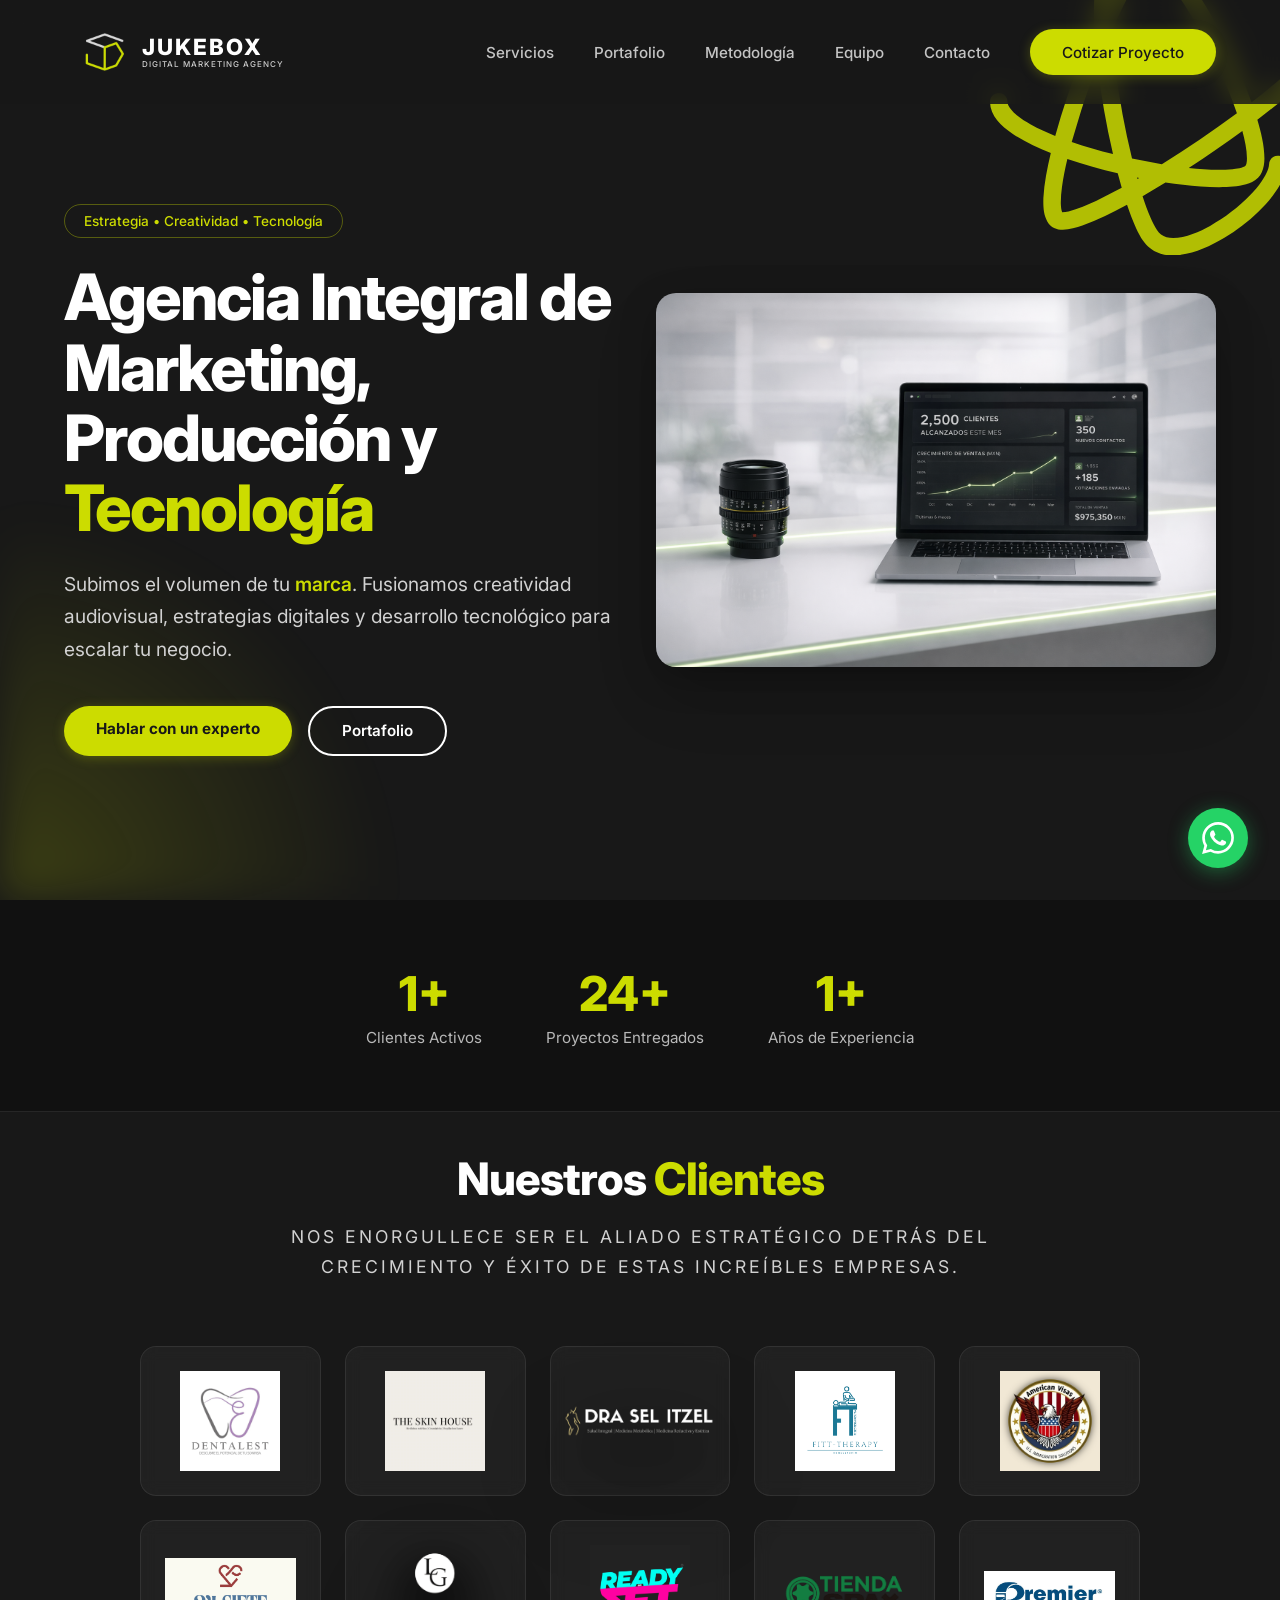
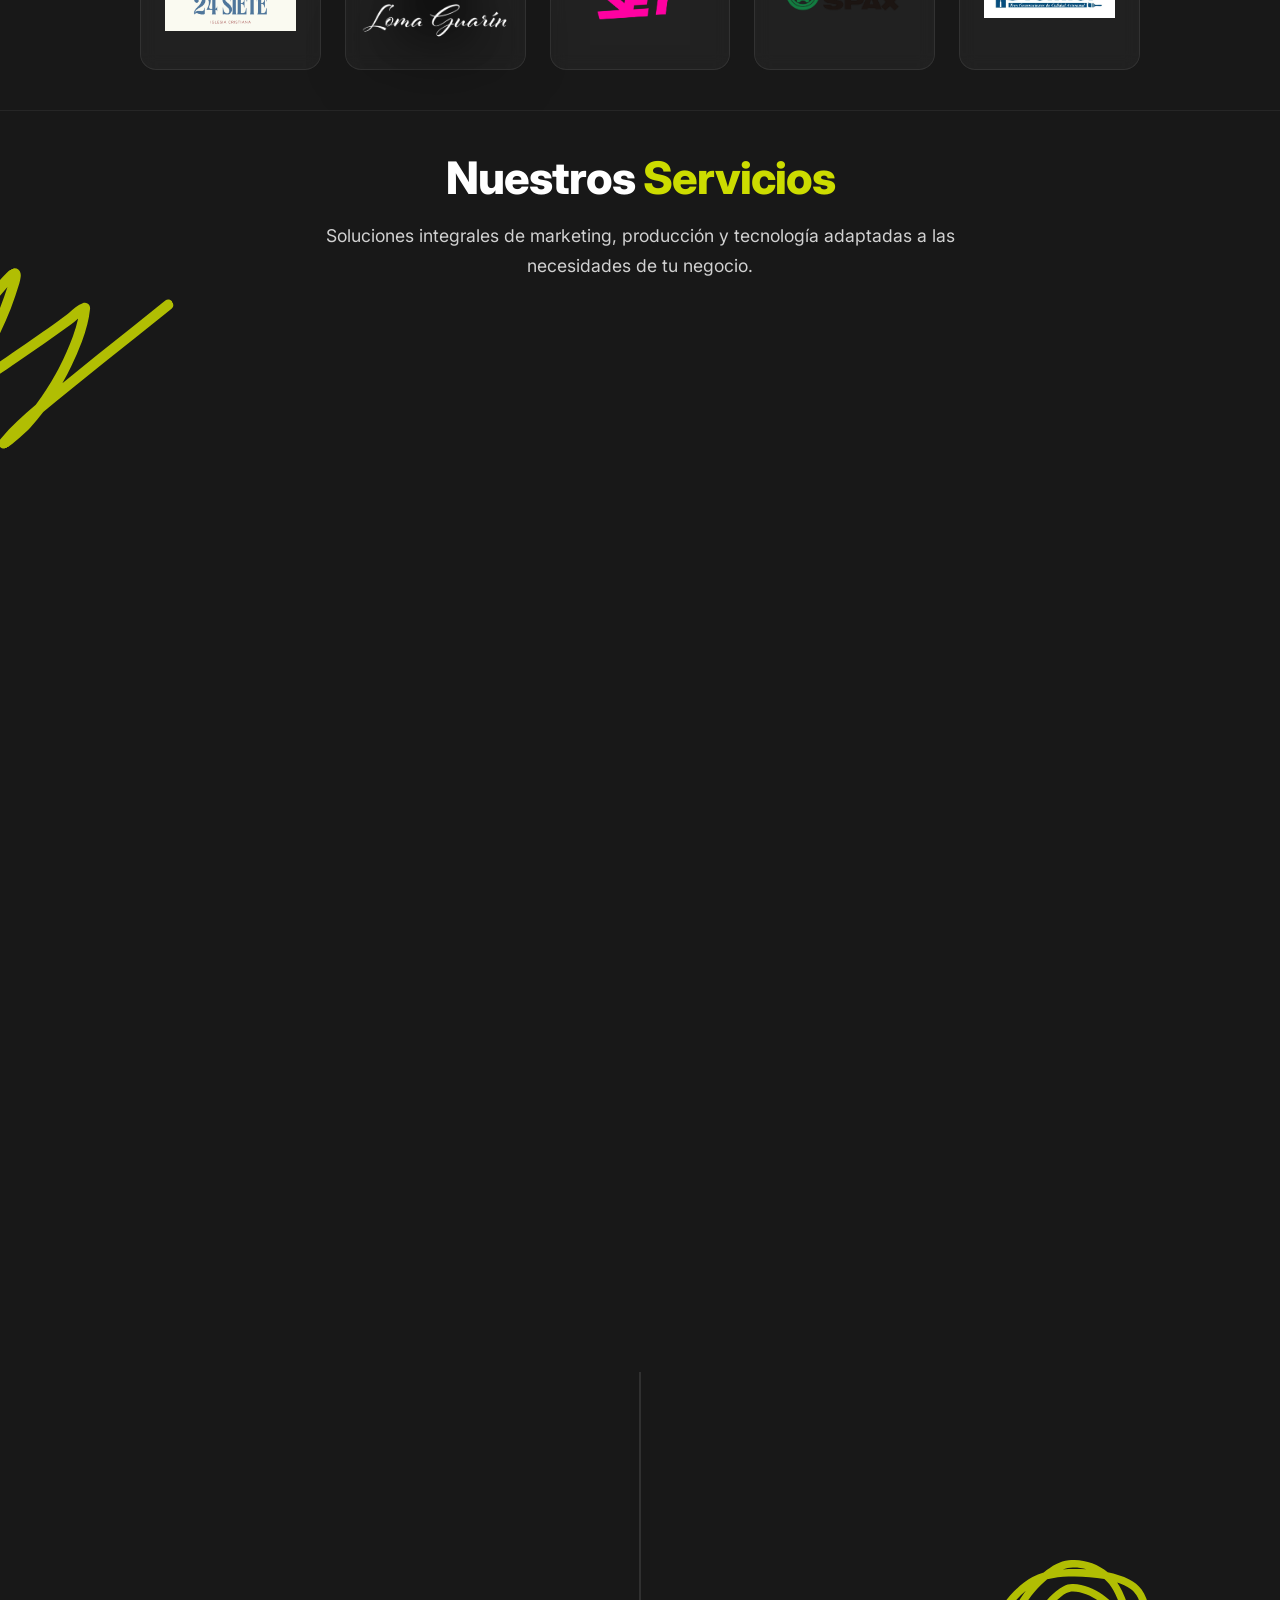
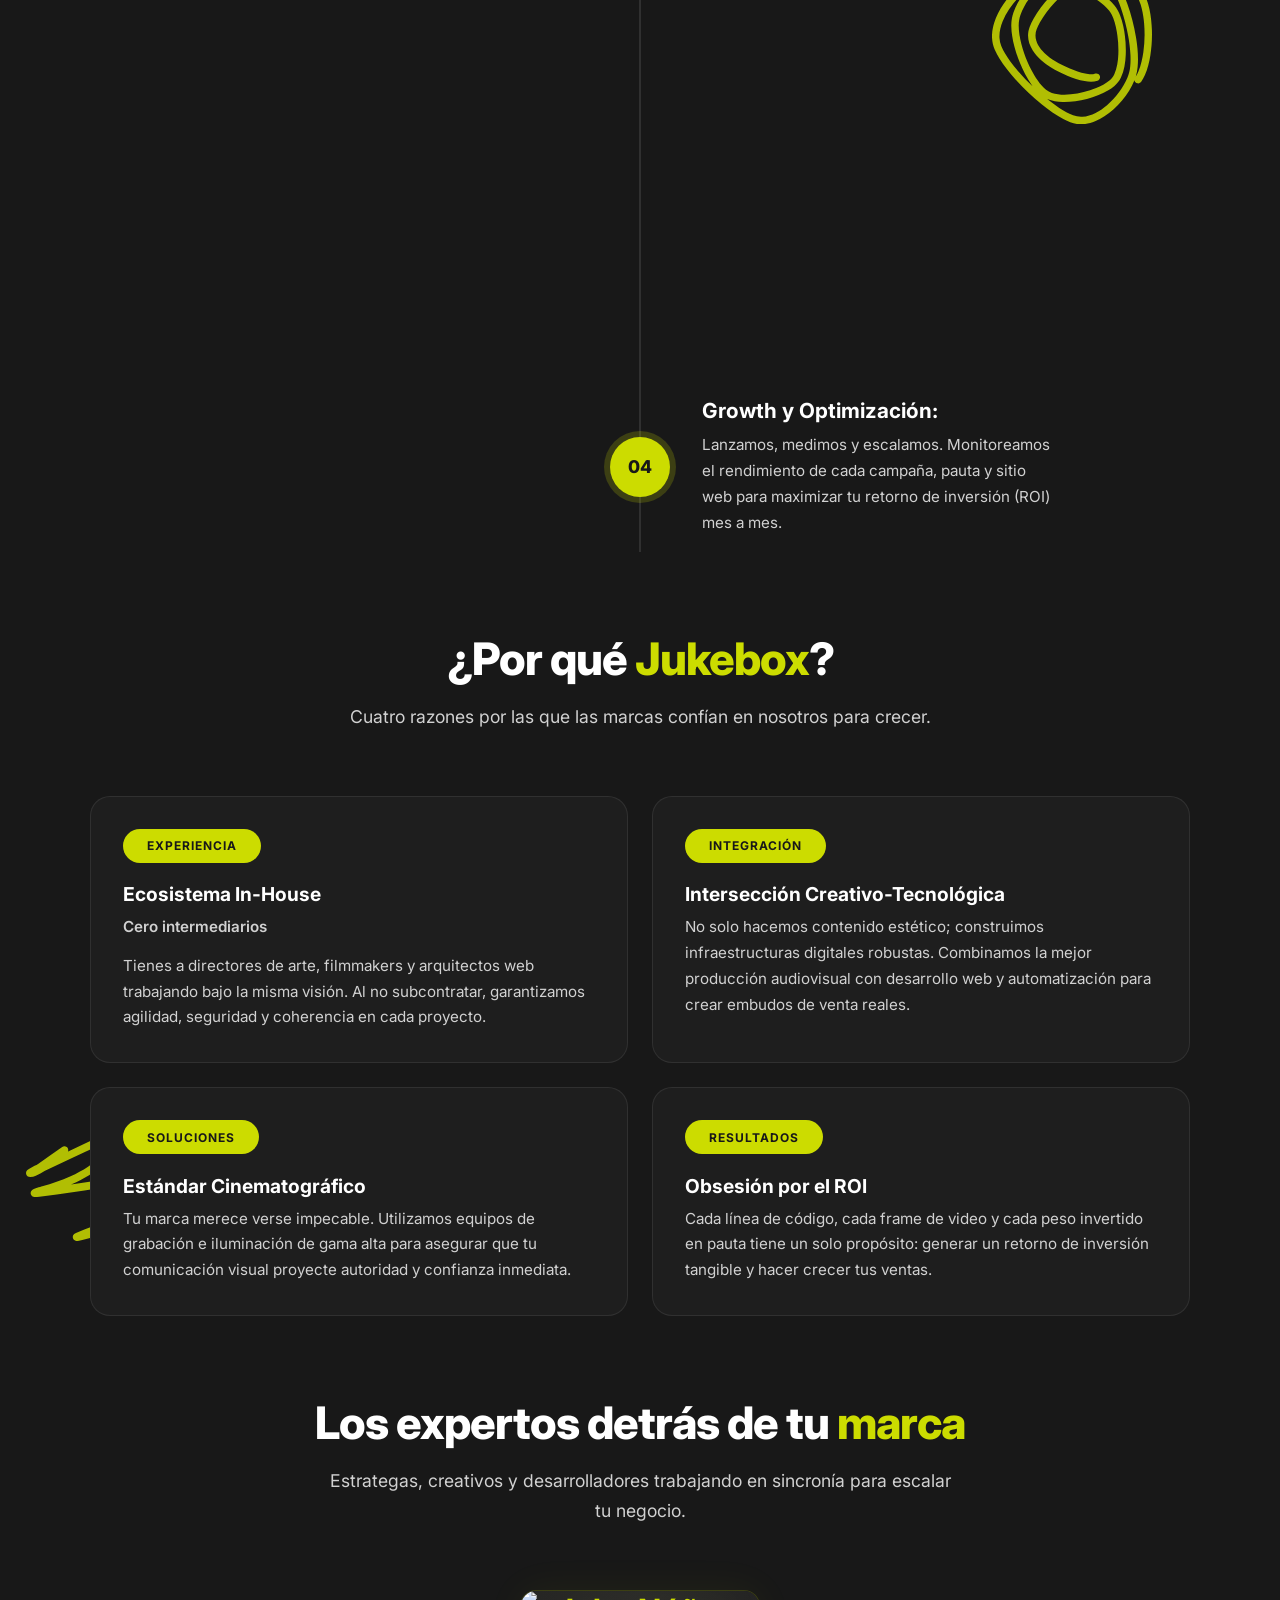
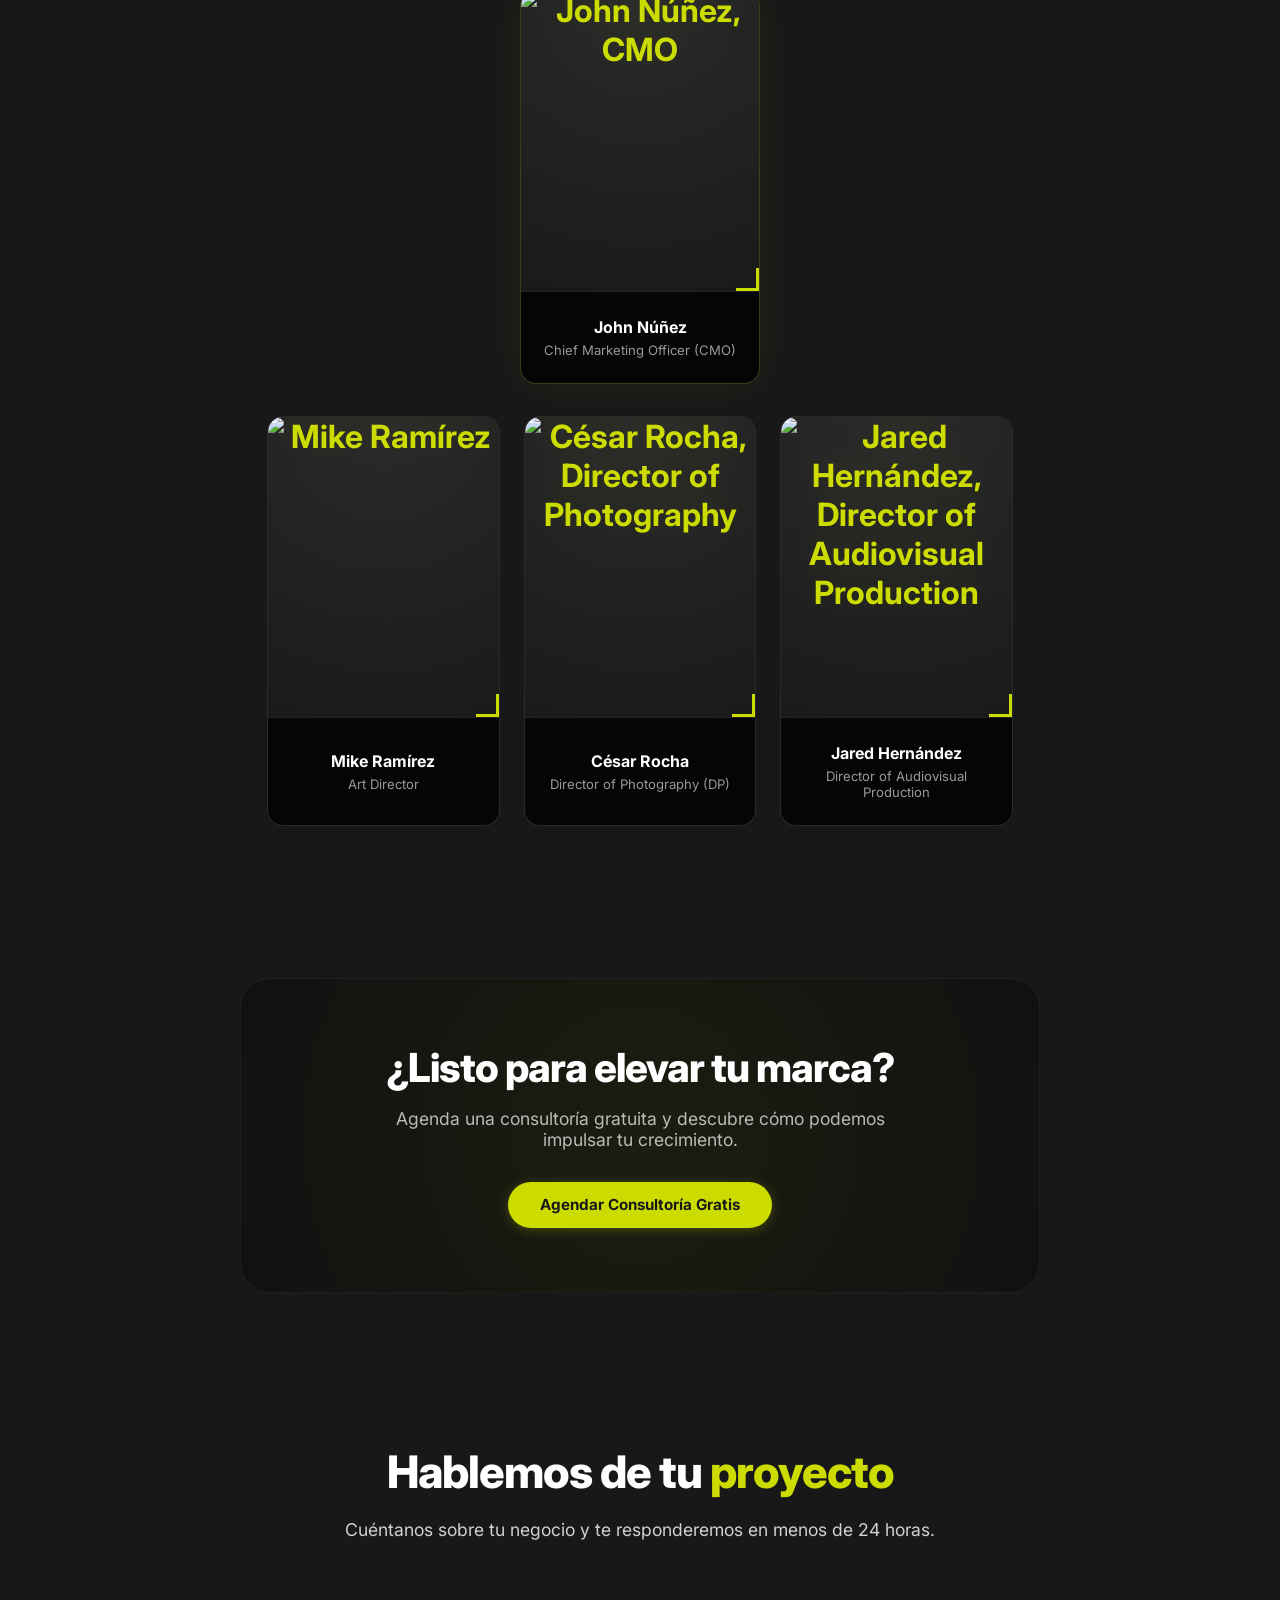
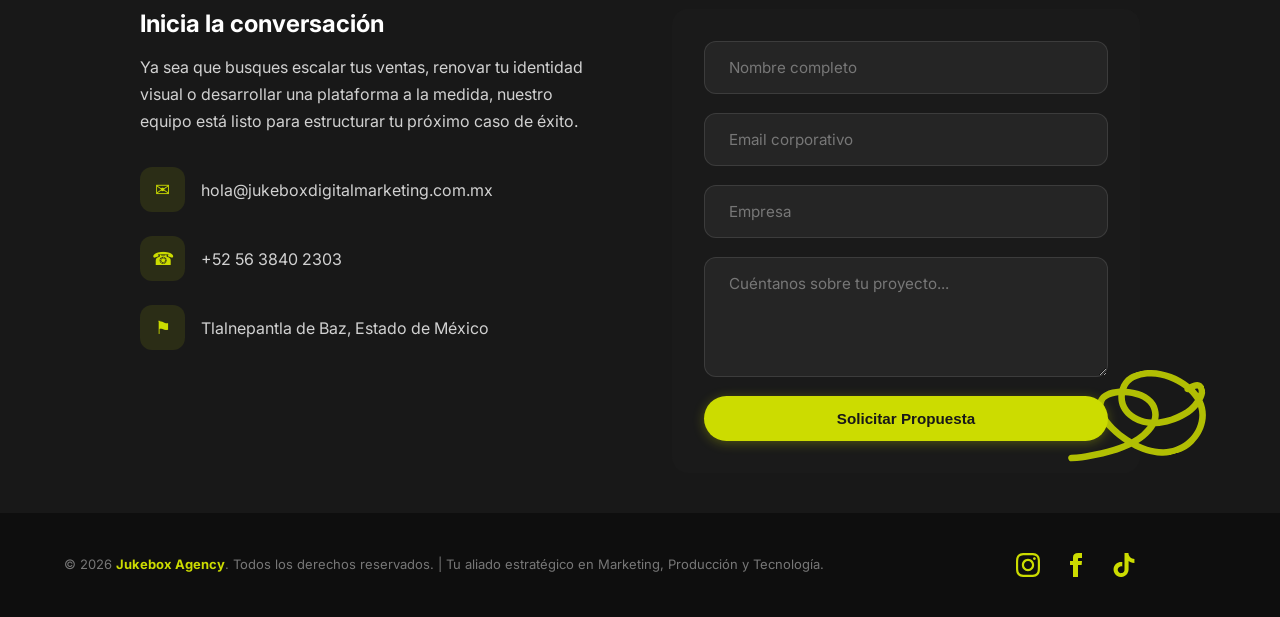
==== commit df0a3e80: "change: mobile modification - hero alignment" ====
--- a/index.html
+++ b/index.html
@@ -20,7 +20,7 @@
   <link href="https://fonts.googleapis.com/css2?family=Inter:wght@300;400;500;600;700;800&display=swap"
     rel="stylesheet">
 
-  <link rel="stylesheet" href="assets/css/style.css?v=4.0">
+  <link rel="stylesheet" href="assets/css/style.css?v=4.1">
 </head>
 
 <body>
--- a/assets/css/style.css
+++ b/assets/css/style.css
@@ -1692,7 +1692,7 @@
       font-weight: 700;
       letter-spacing: 2px;
       text-transform: uppercase;
-      color: #999999;
+      color: #ccdc00 !important;
     }
 
     /* MASONRY GALLERY */
@@ -1973,11 +1973,44 @@
       .gallery-cell--featured {
         grid-column: span 2;
         grid-row: span 2;
-      }
-
+}
+
+    /* --- INICIO BLOQUE DE BLINDAJE MÓVIL (DO NOT REMOVE THIS QUERY) --- */
+    @media (max-width: 991px) {
+
+      /* 1. FIX PADDING TO REVEAL HIDDEN BADGE (immagine_9.png) */
+      .hero {
+        padding-top: 100px !important;
+      }
+
+      /* 2. SCALE DOWN THE LARGE CREATIVE ELEMENT (The "Spaghetti" SVG) */
+      .hero img.brand-accent {
+        width: 120px !important;
+        height: auto !important;
+        top: 10px !important;
+        right: 10px !important;
+        z-index: 1 !important;
+        animation: none !important;
+      }
+
+      /* 3. REFINE MOBILE TEXT FLOW */
+      .hero-badge {
+        margin-bottom: 0.5rem !important;
+        position: relative;
+        z-index: 10;
+      }
       
-
+      .hero h1 {
+        font-size: 1.8rem !important;
+        position: relative;
+        z-index: 10;
+      }
       
-
-      
-    }
+      .hero p {
+        font-size: 0.95rem !important;
+        position: relative;
+        z-index: 10;
+      }
+
+    }
+    /* --- FIN BLOQUE DE BLINDAJE MÓVIL --- */
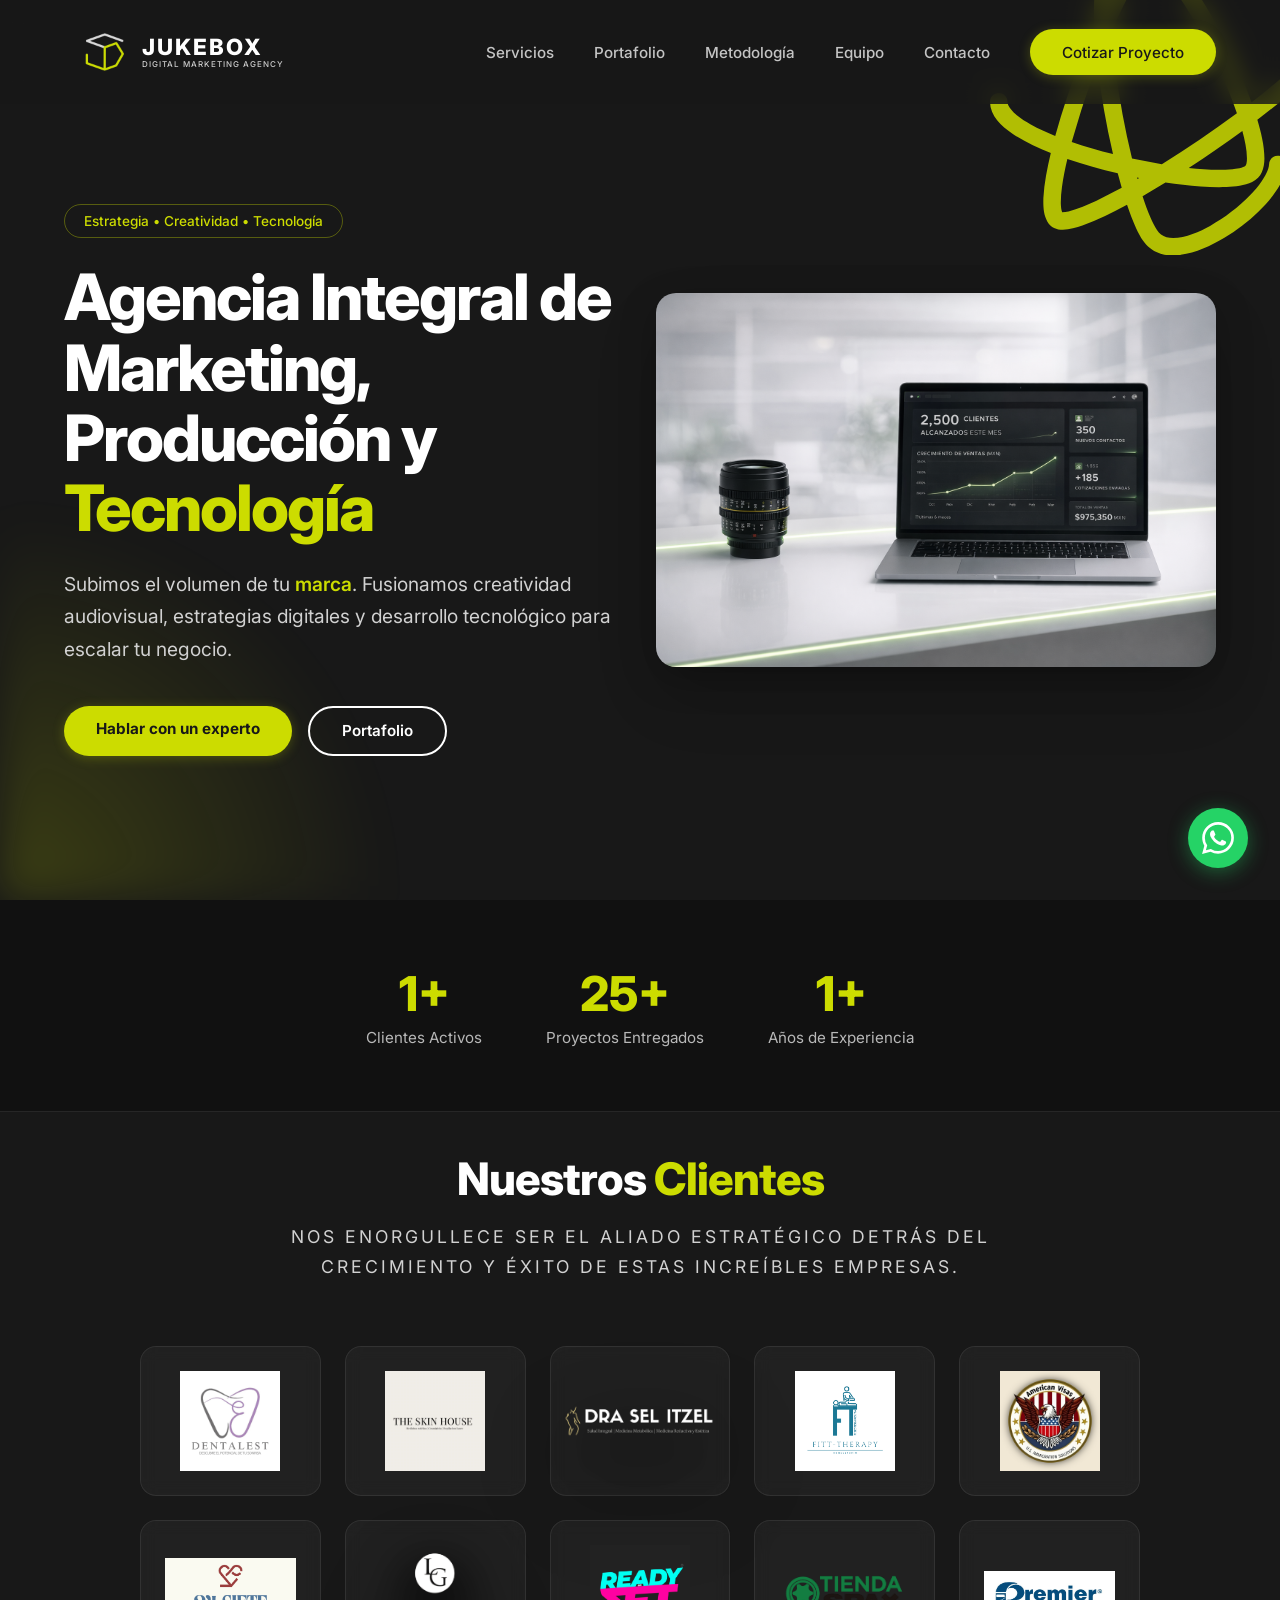
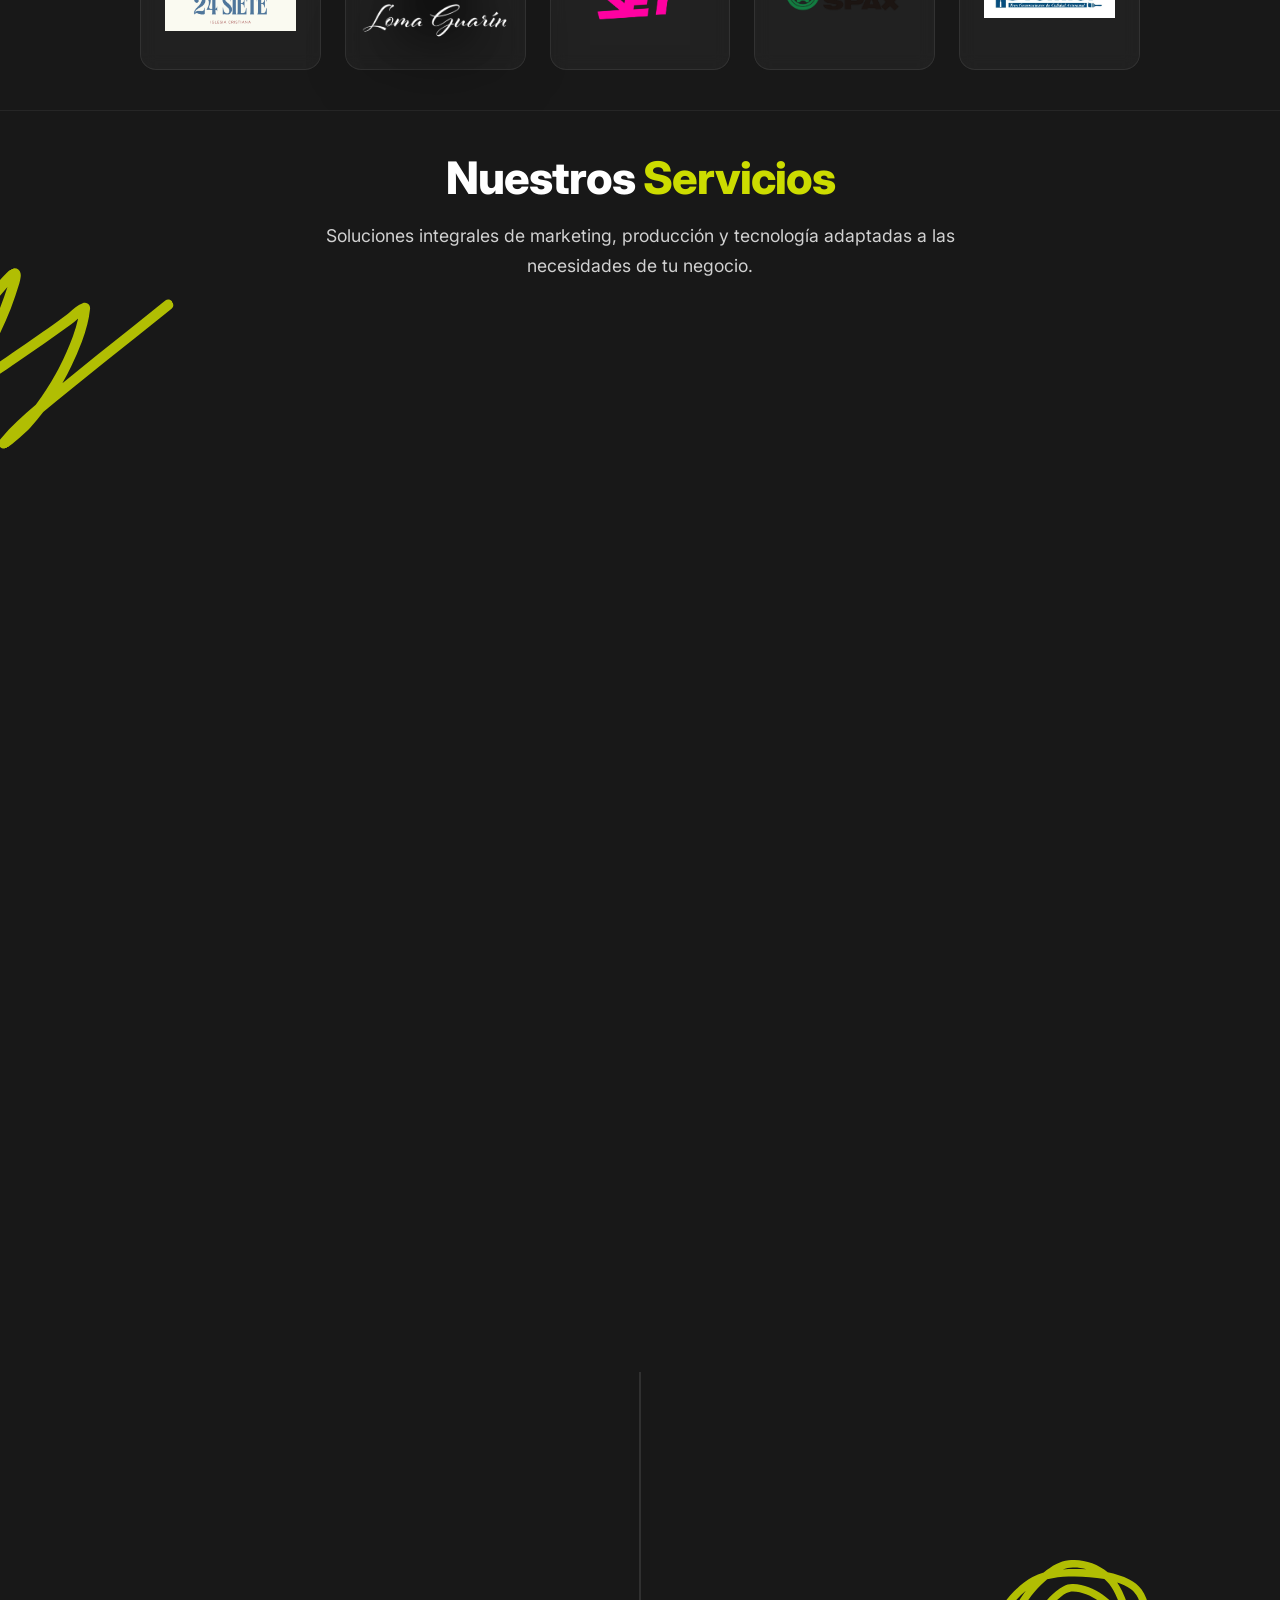
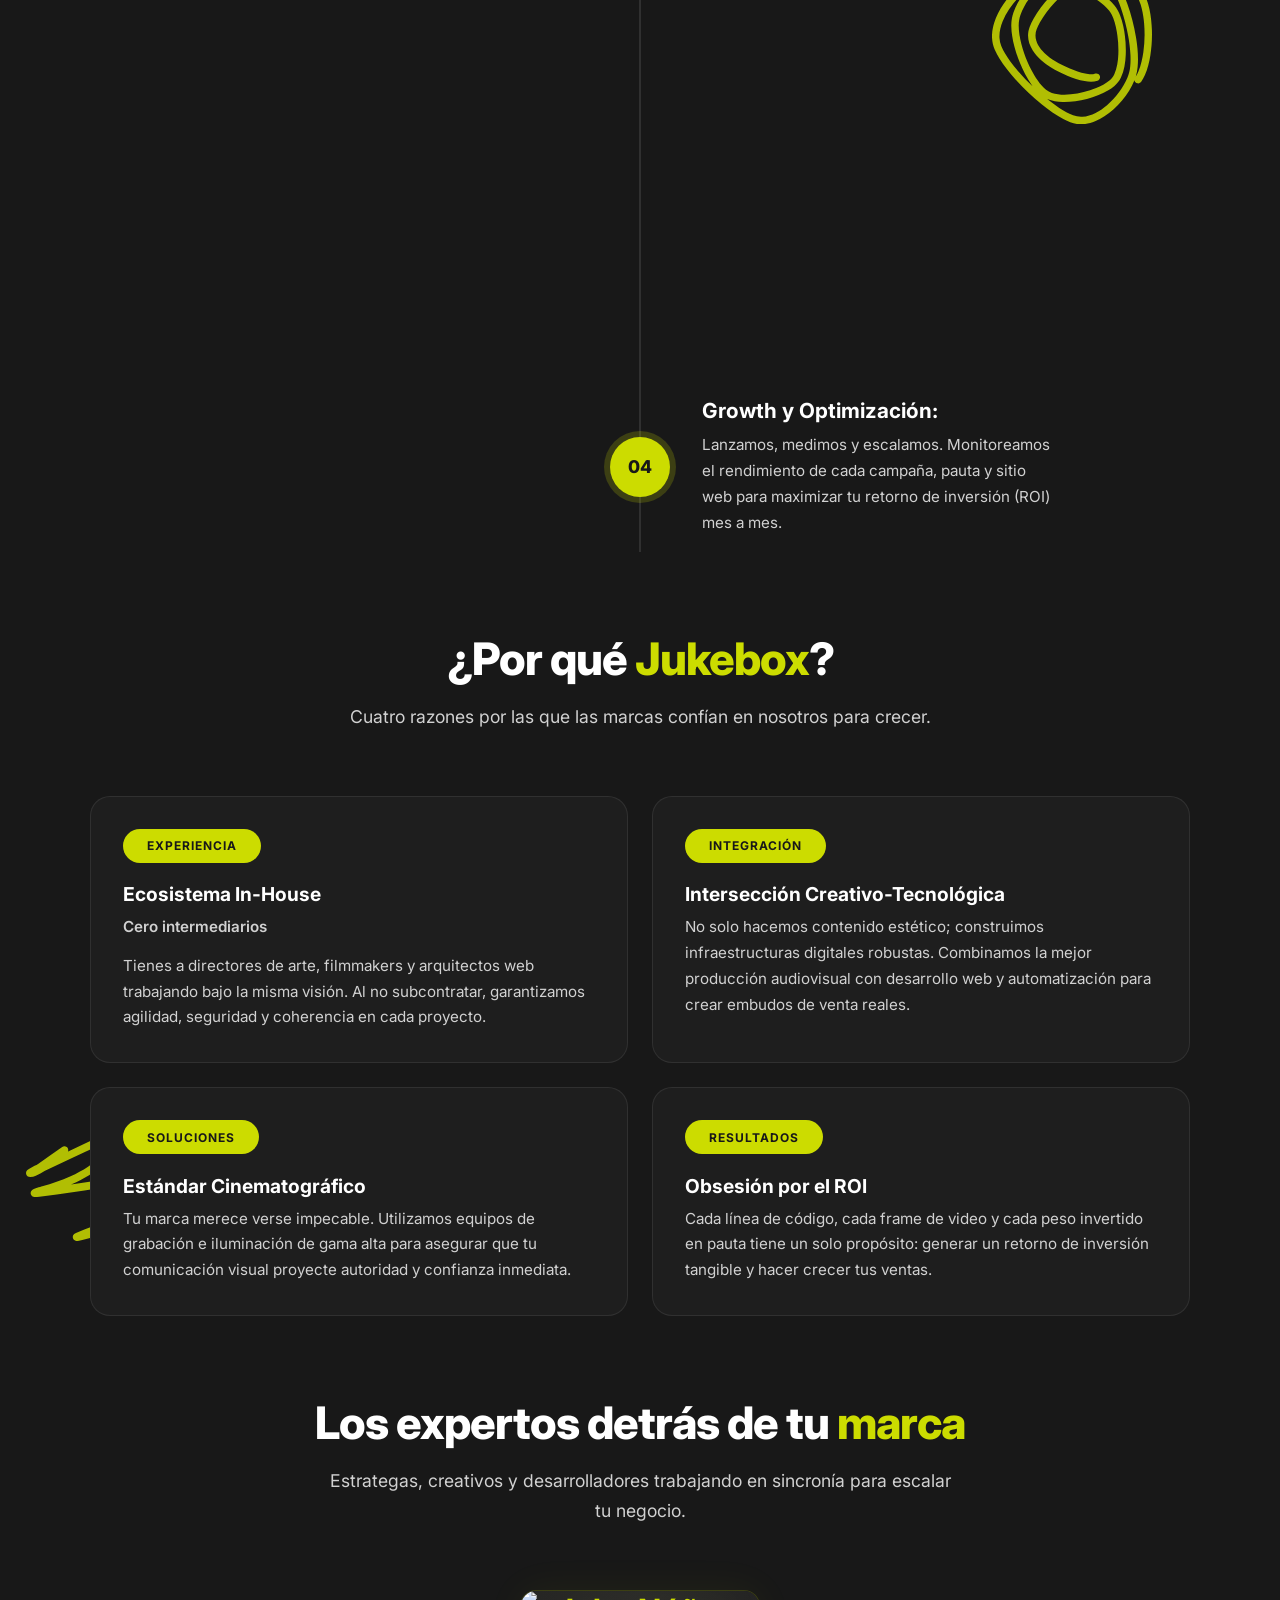
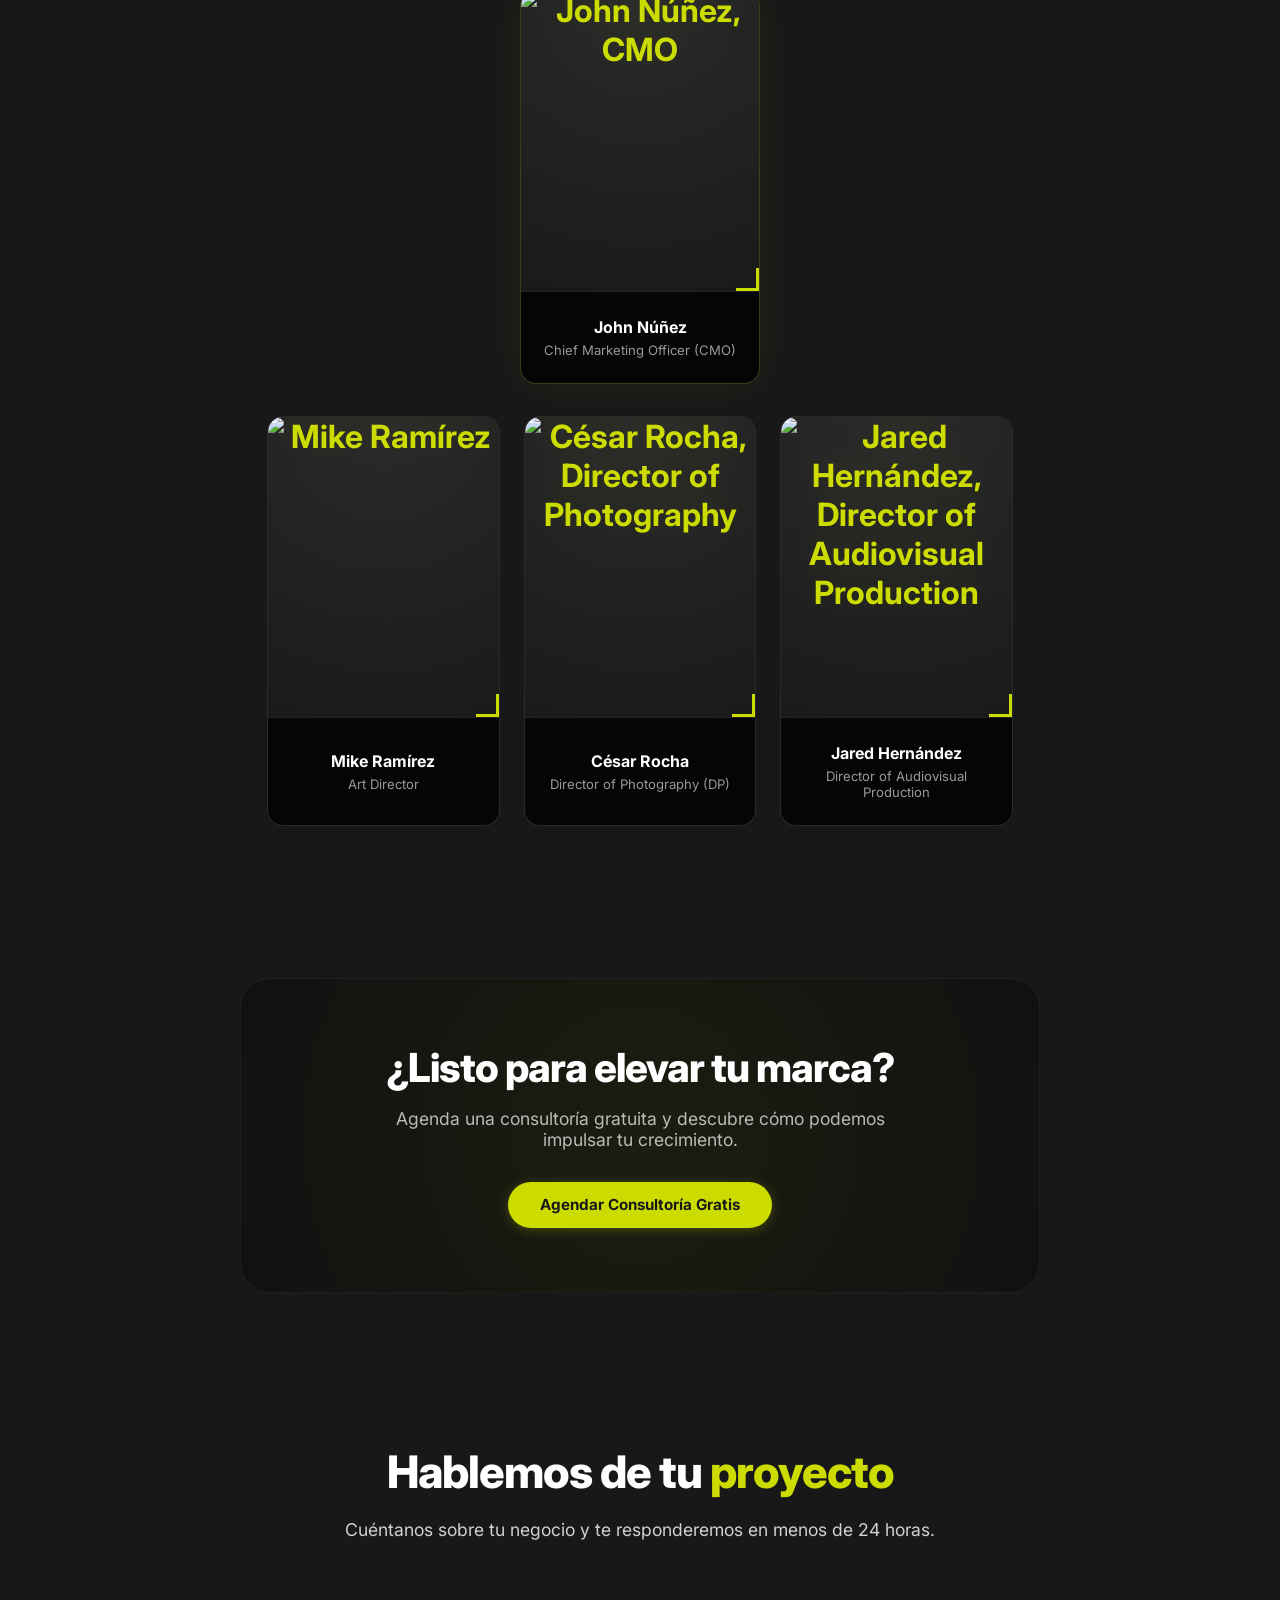
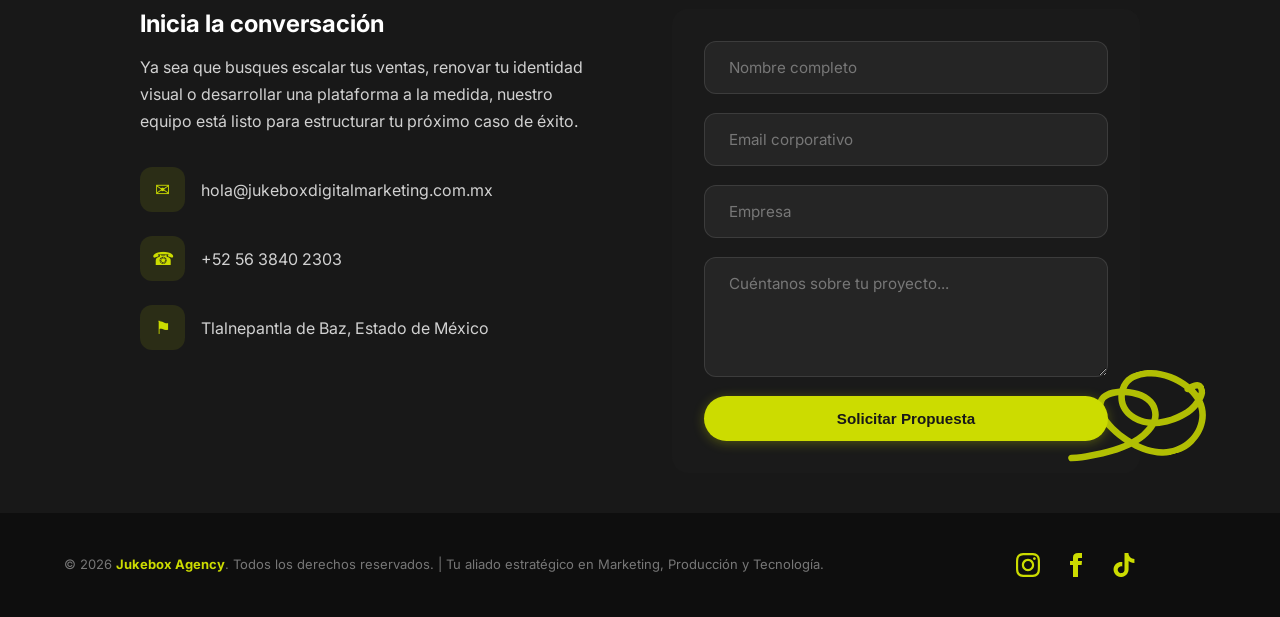
==== commit 738f7445: "change: 2nd creative element visibility" ====
--- a/index.html
+++ b/index.html
@@ -20,7 +20,7 @@
   <link href="https://fonts.googleapis.com/css2?family=Inter:wght@300;400;500;600;700;800&display=swap"
     rel="stylesheet">
 
-  <link rel="stylesheet" href="assets/css/style.css?v=4.1">
+  <link rel="stylesheet" href="assets/css/style.css?v=4.2">
 </head>
 
 <body>
--- a/assets/css/style.css
+++ b/assets/css/style.css
@@ -2012,5 +2012,21 @@
         z-index: 10;
       }
 
+      /* --- INICIO BLOQUE DE BLINDAJE MÓVIL (SERVICIOS) --- */
+      /* 1. SEND CREATIVE ELEMENT TO THE BACK & FADE IT */
+      section.services img.brand-accent {
+        opacity: 0.1 !important;
+        z-index: 0 !important;
+        pointer-events: none !important;
+      }
+      
+      /* 2. PULL SERVICE CARDS TO THE FRONT */
+      .service-card {
+        position: relative !important;
+        z-index: 10 !important;
+        background: #1a1a1a !important;
+      }
+      /* --- FIN BLOQUE DE BLINDAJE MÓVIL (SERVICIOS) --- */
+
     }
     /* --- FIN BLOQUE DE BLINDAJE MÓVIL --- */
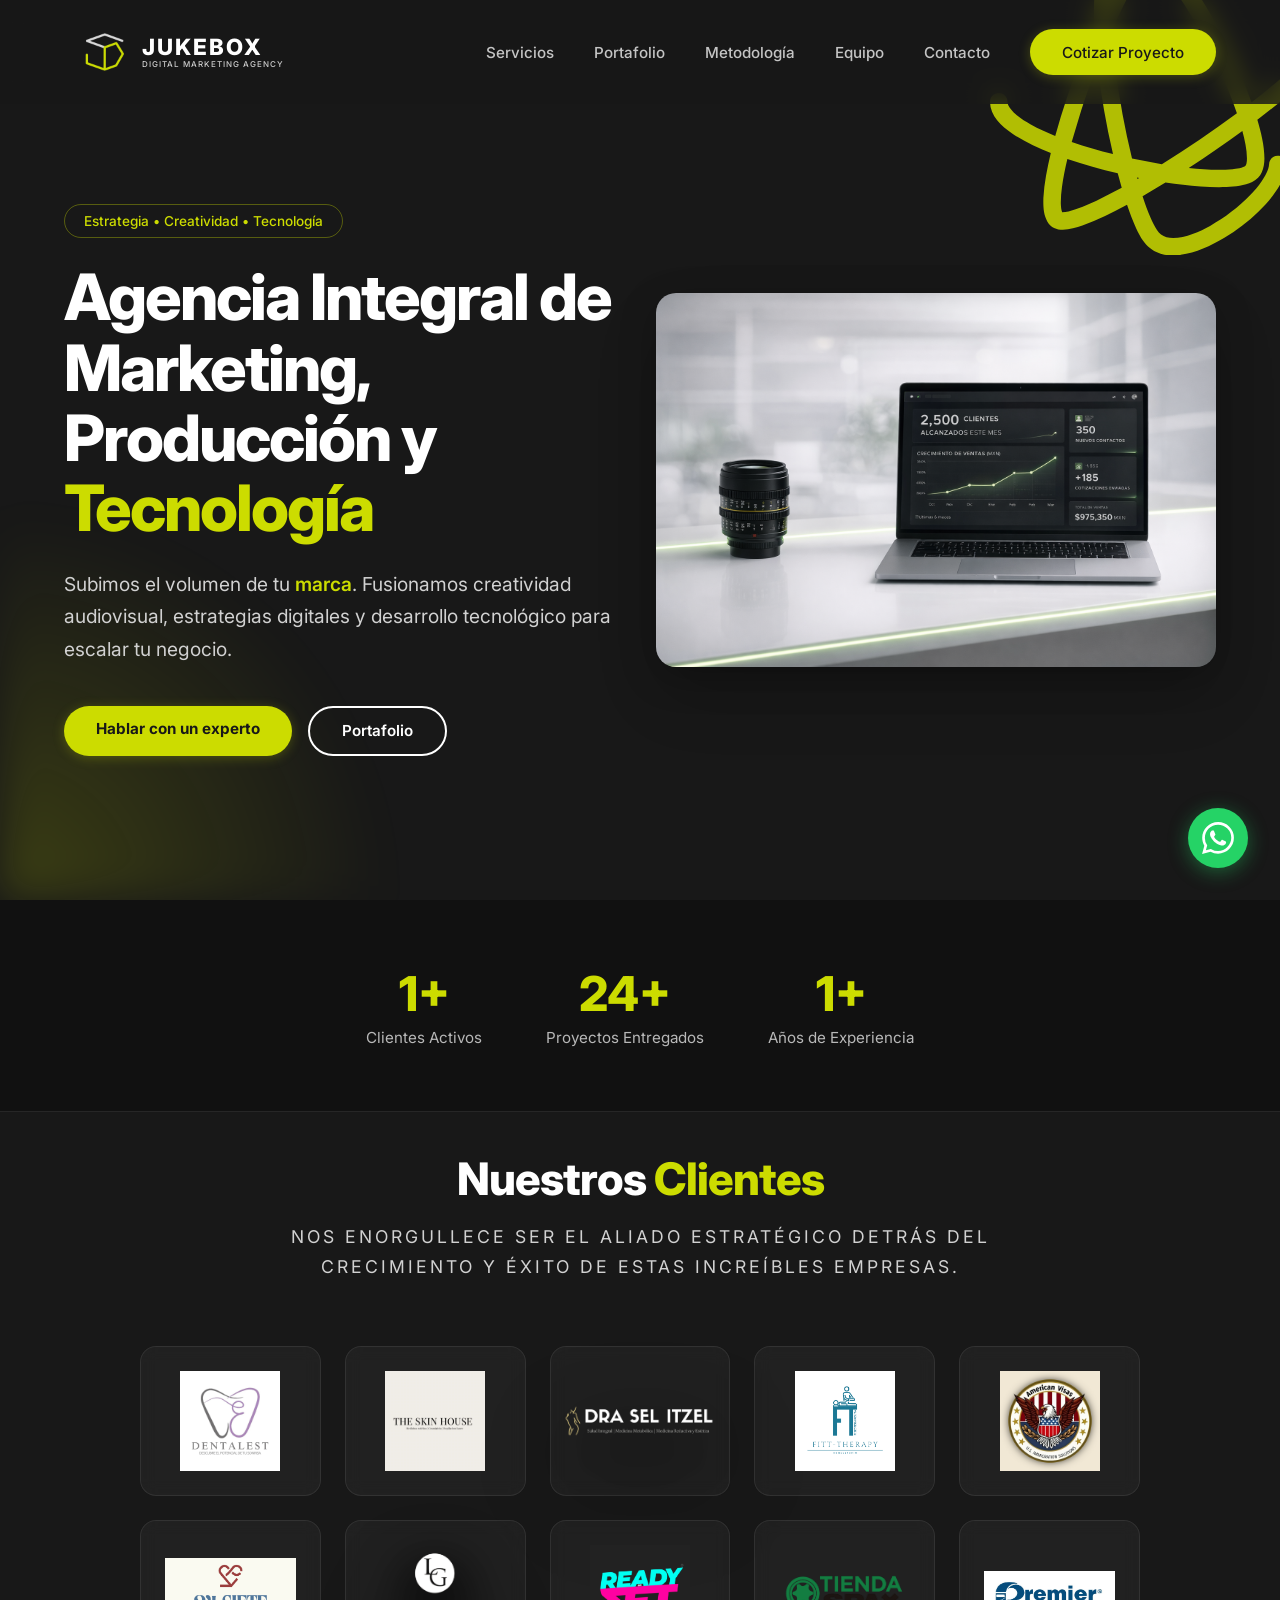
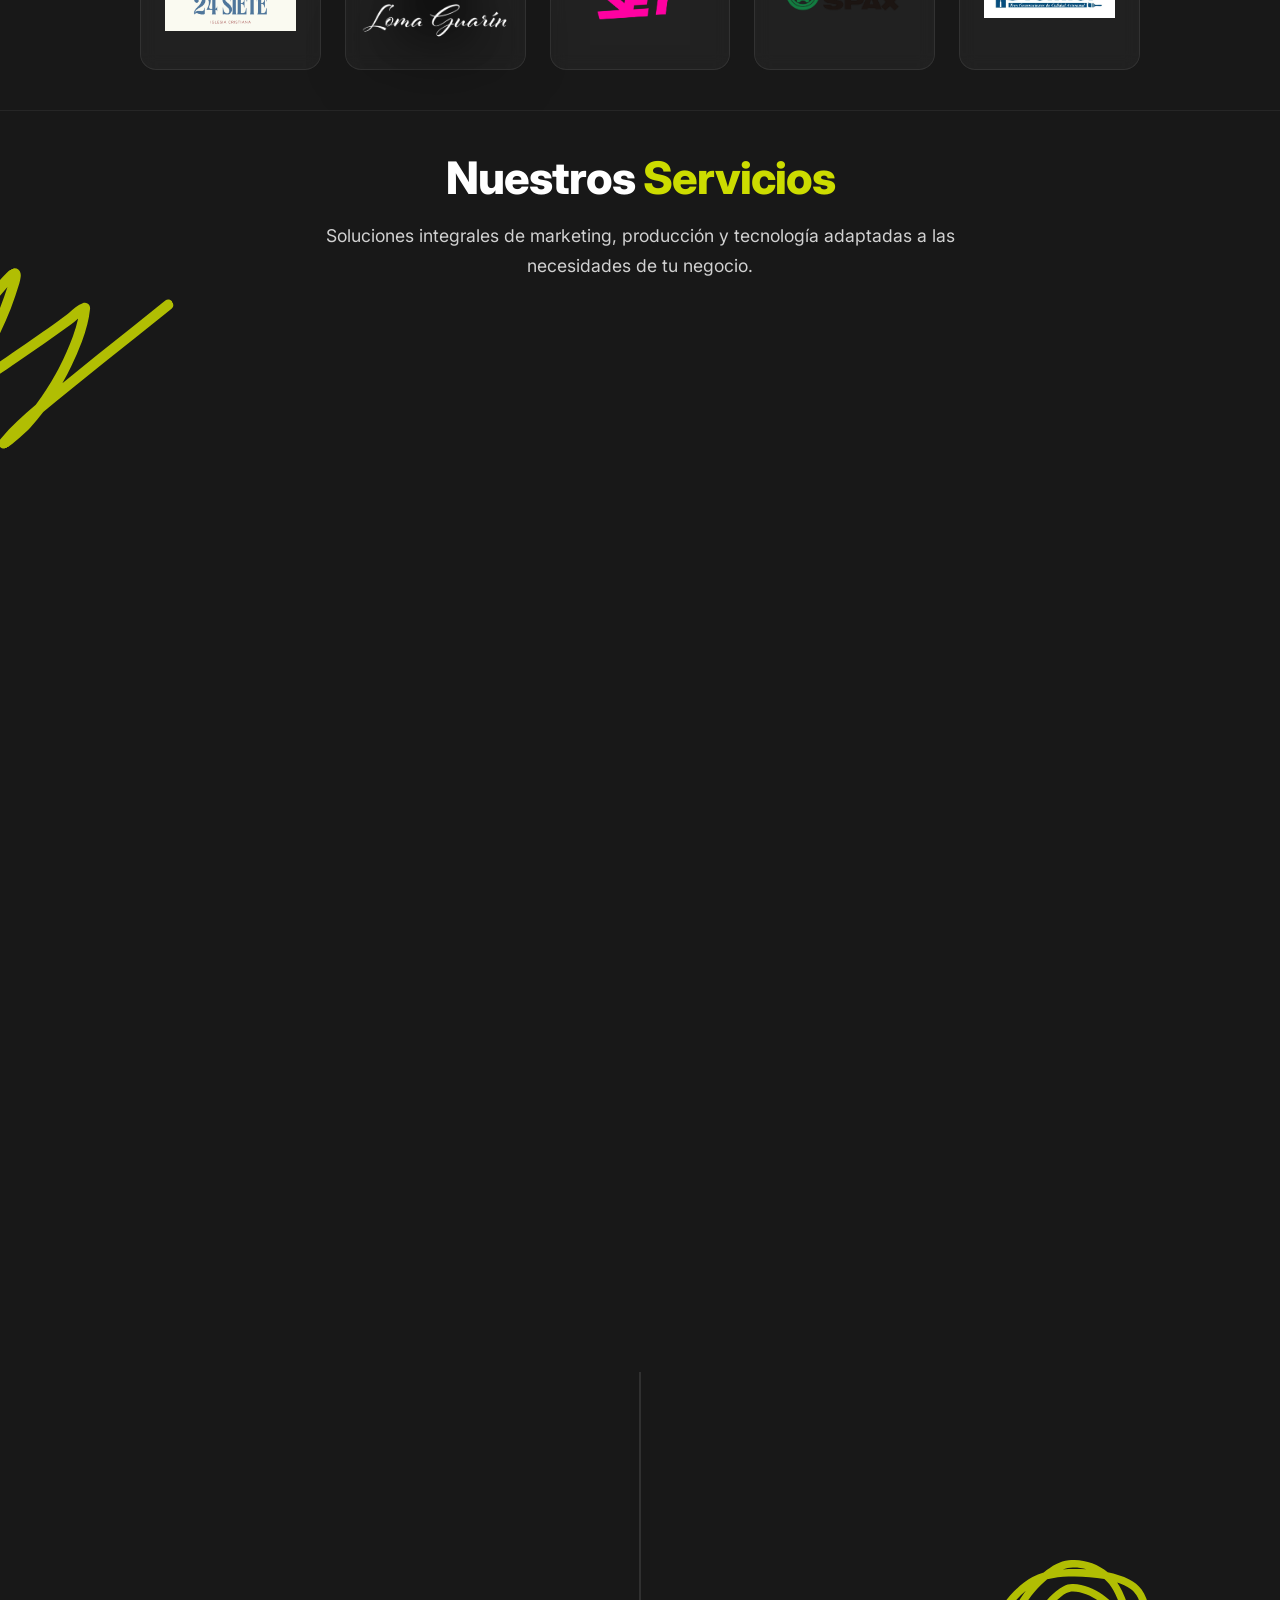
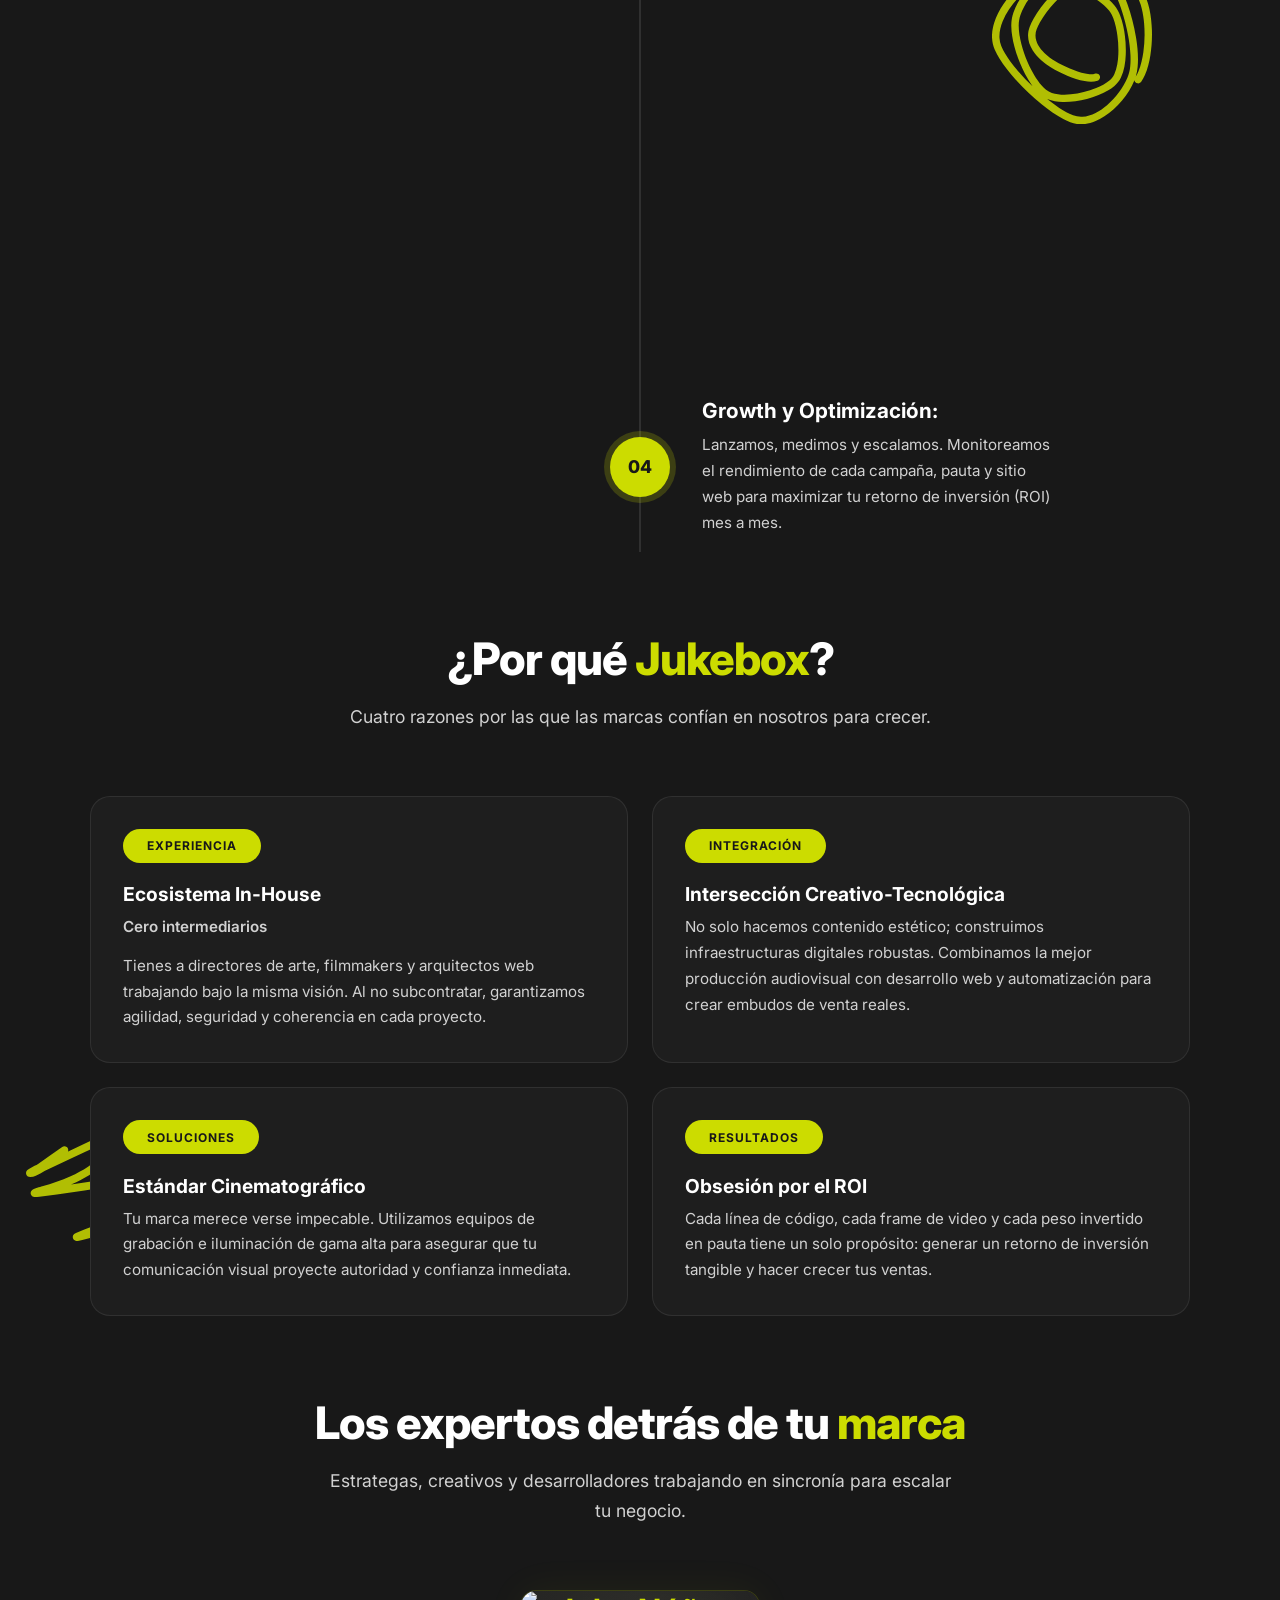
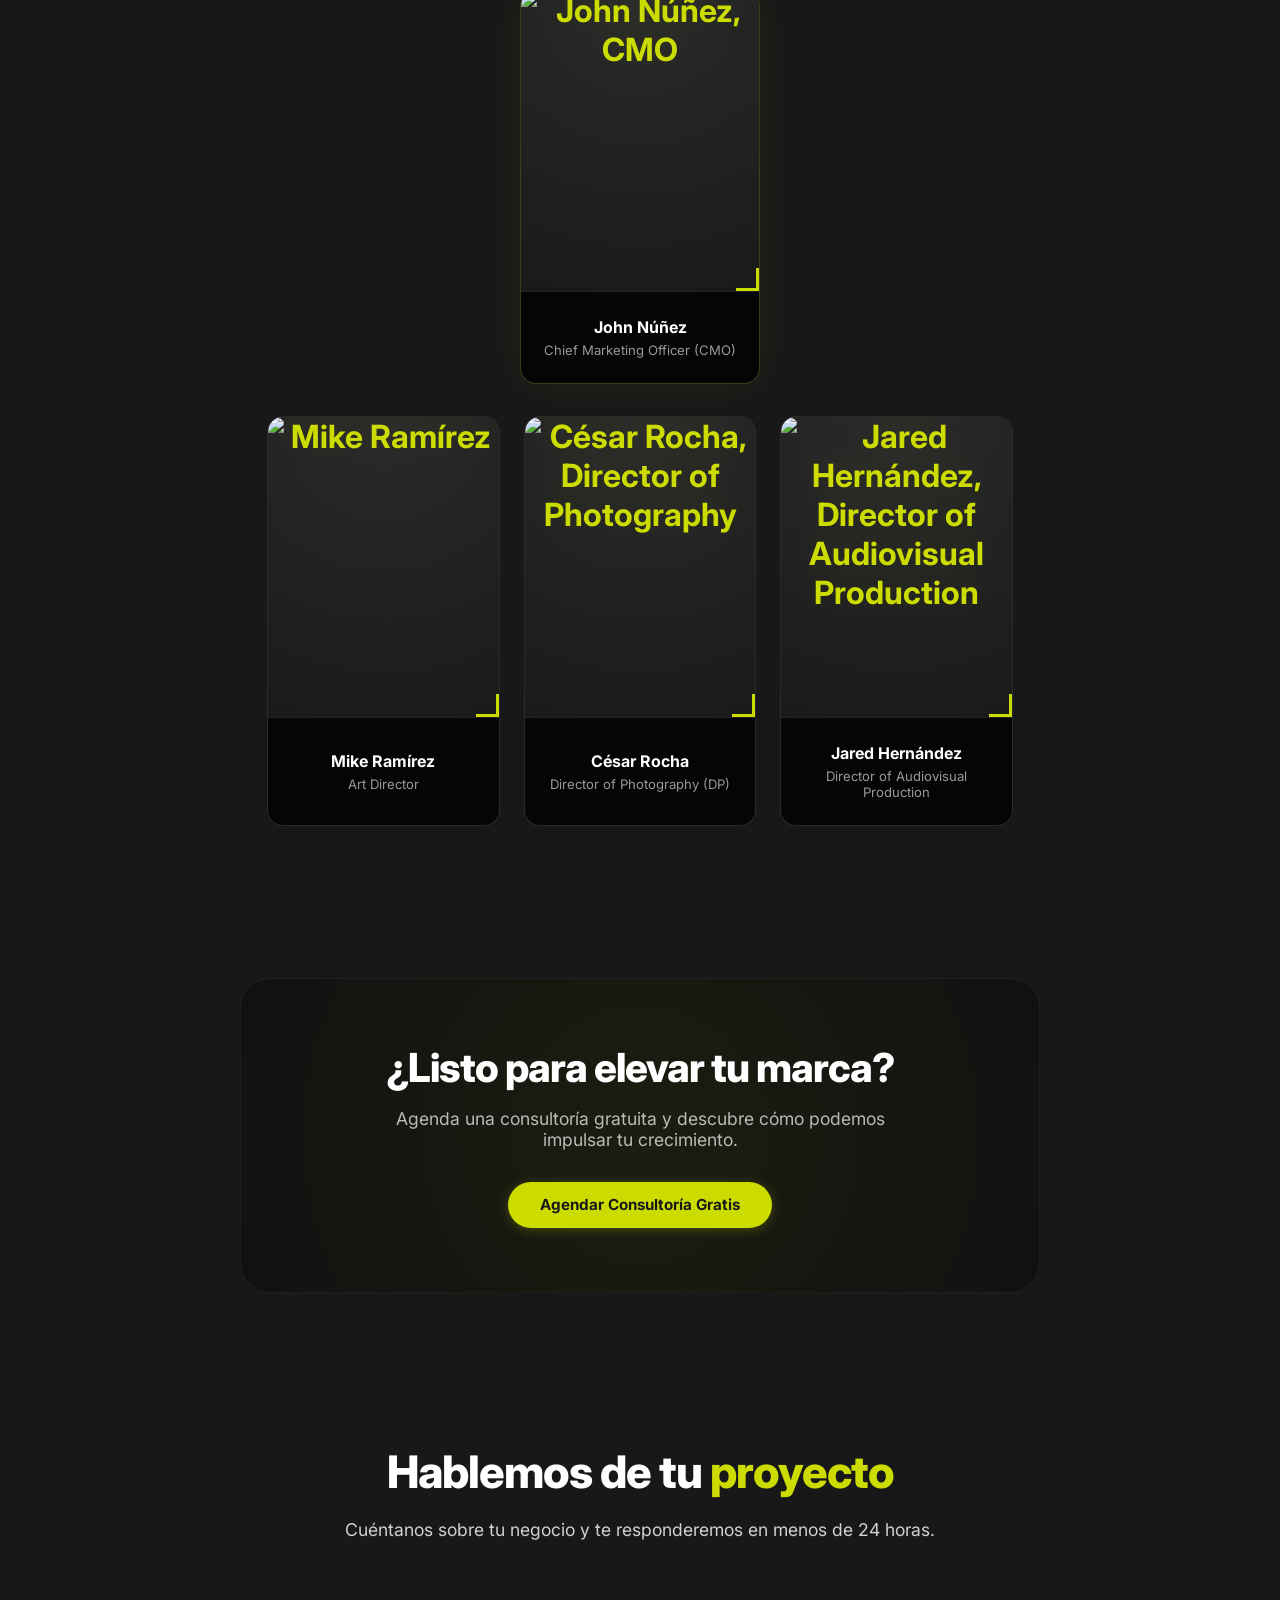
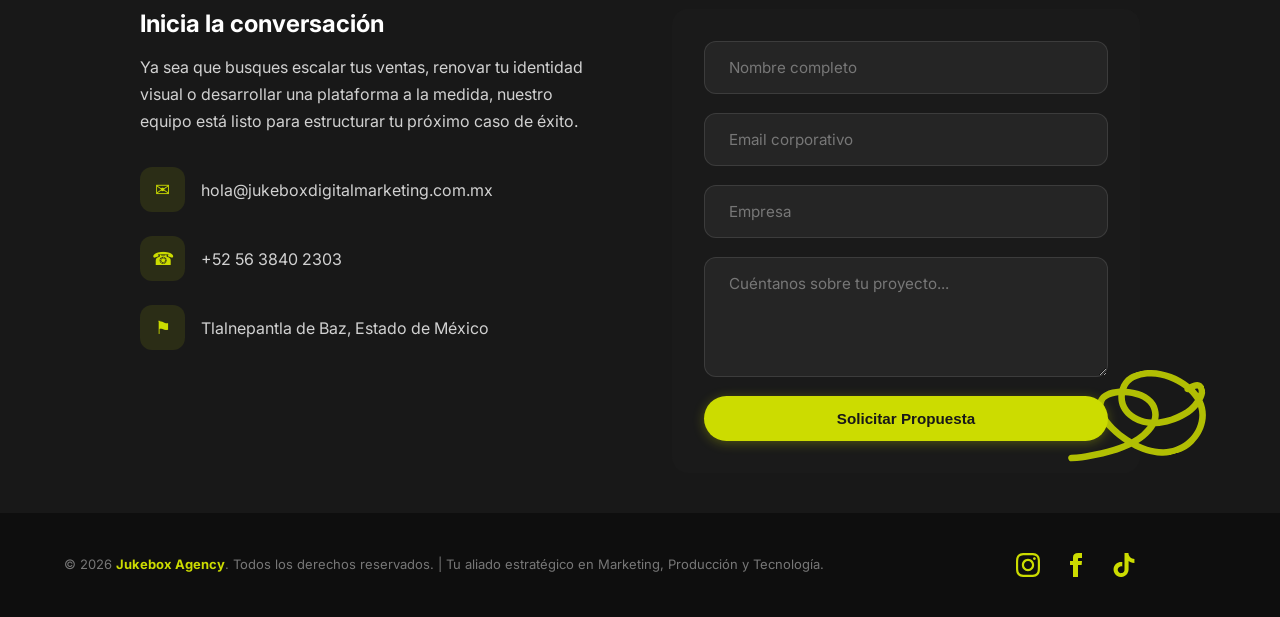
==== commit 80f5bec4: "change: refresh" ====
--- a/index.html
+++ b/index.html
@@ -20,7 +20,7 @@
   <link href="https://fonts.googleapis.com/css2?family=Inter:wght@300;400;500;600;700;800&display=swap"
     rel="stylesheet">
 
-  <link rel="stylesheet" href="assets/css/style.css?v=4.2">
+  <link rel="stylesheet" href="assets/css/style.css?v=4.3">
 </head>
 
 <body>
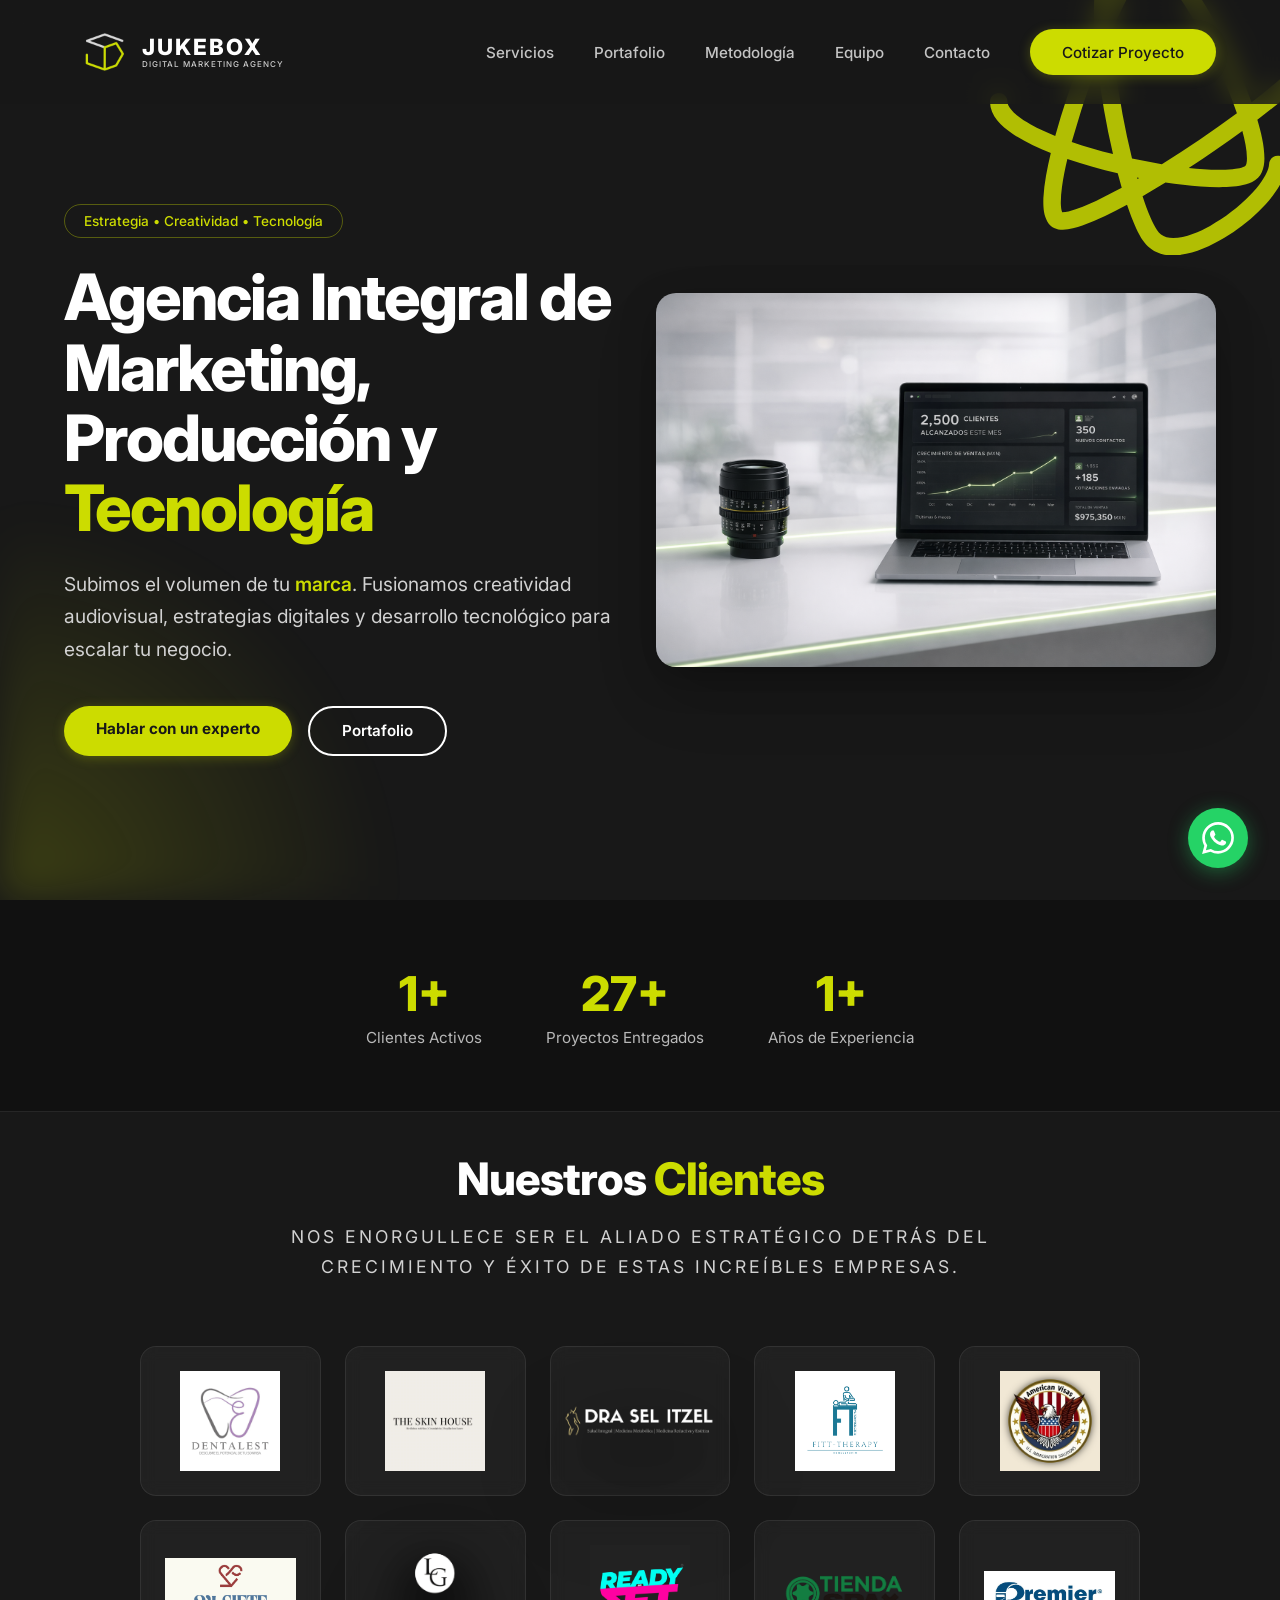
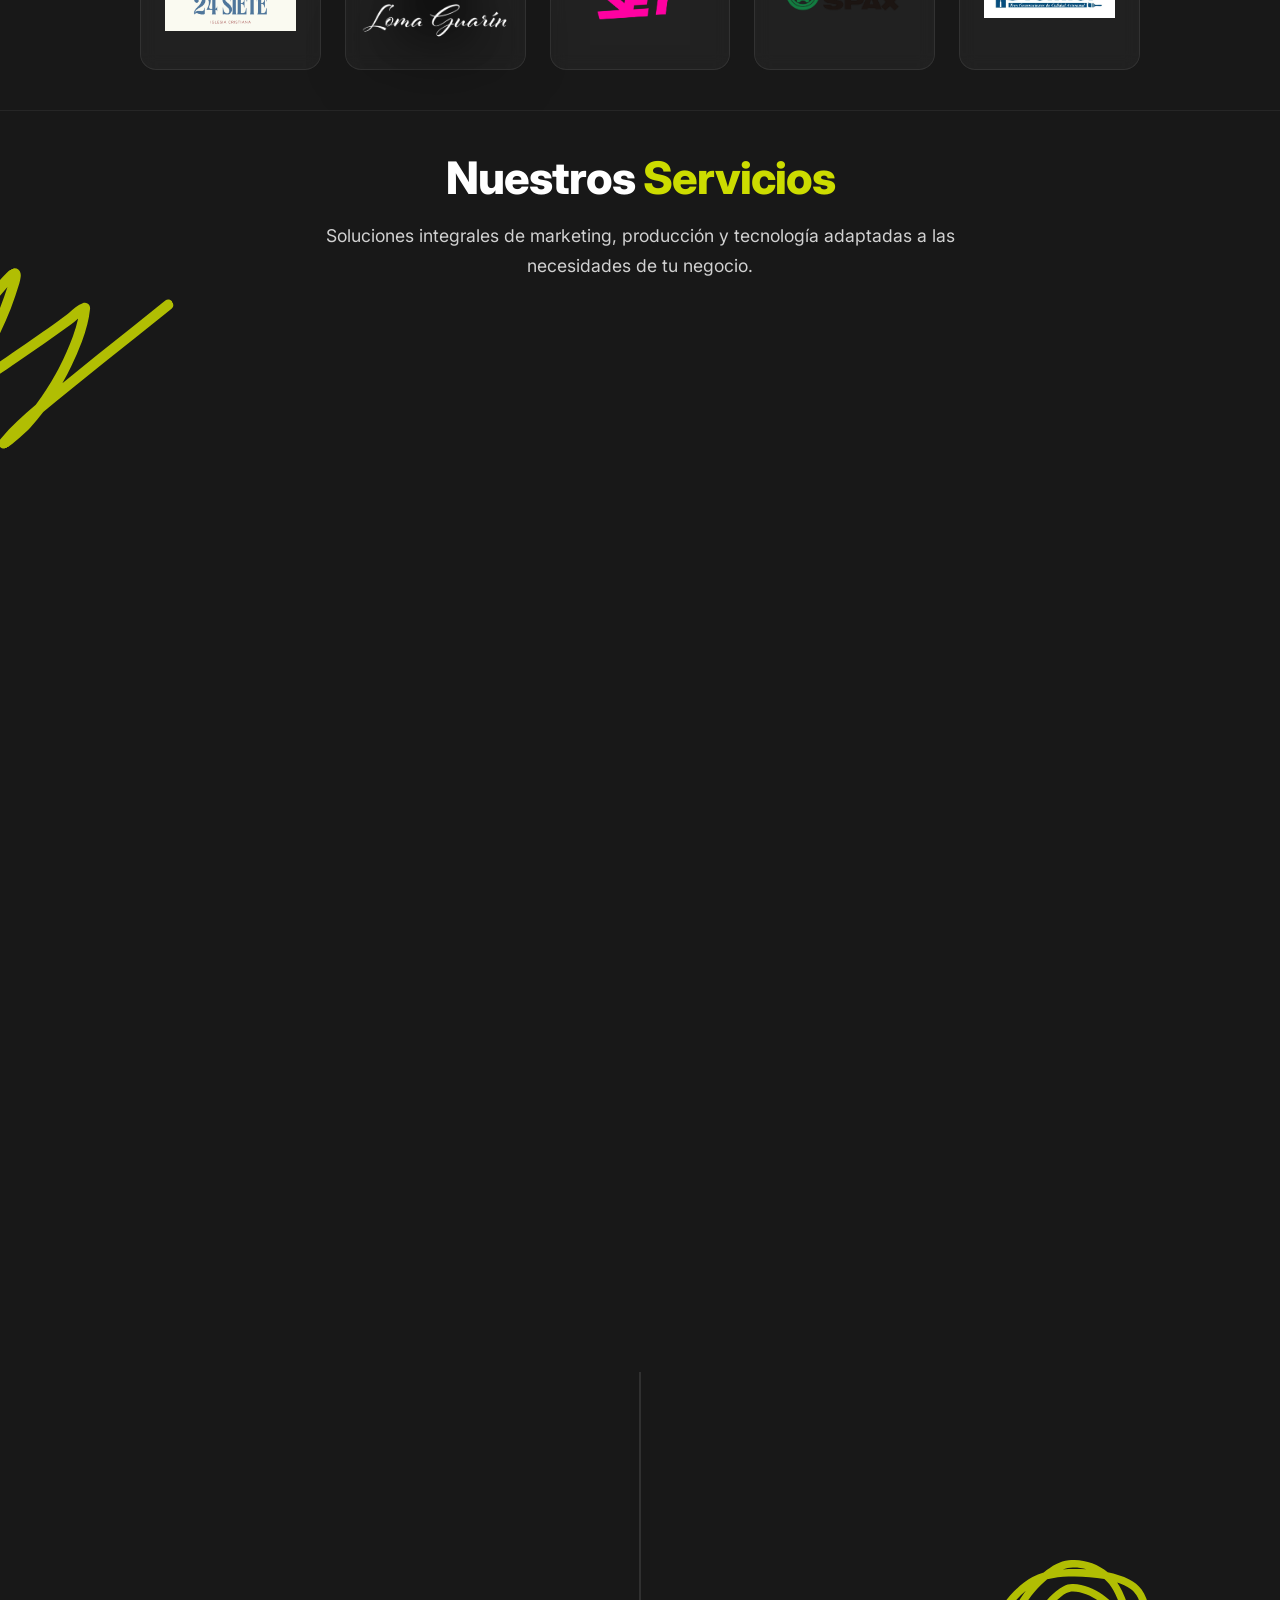
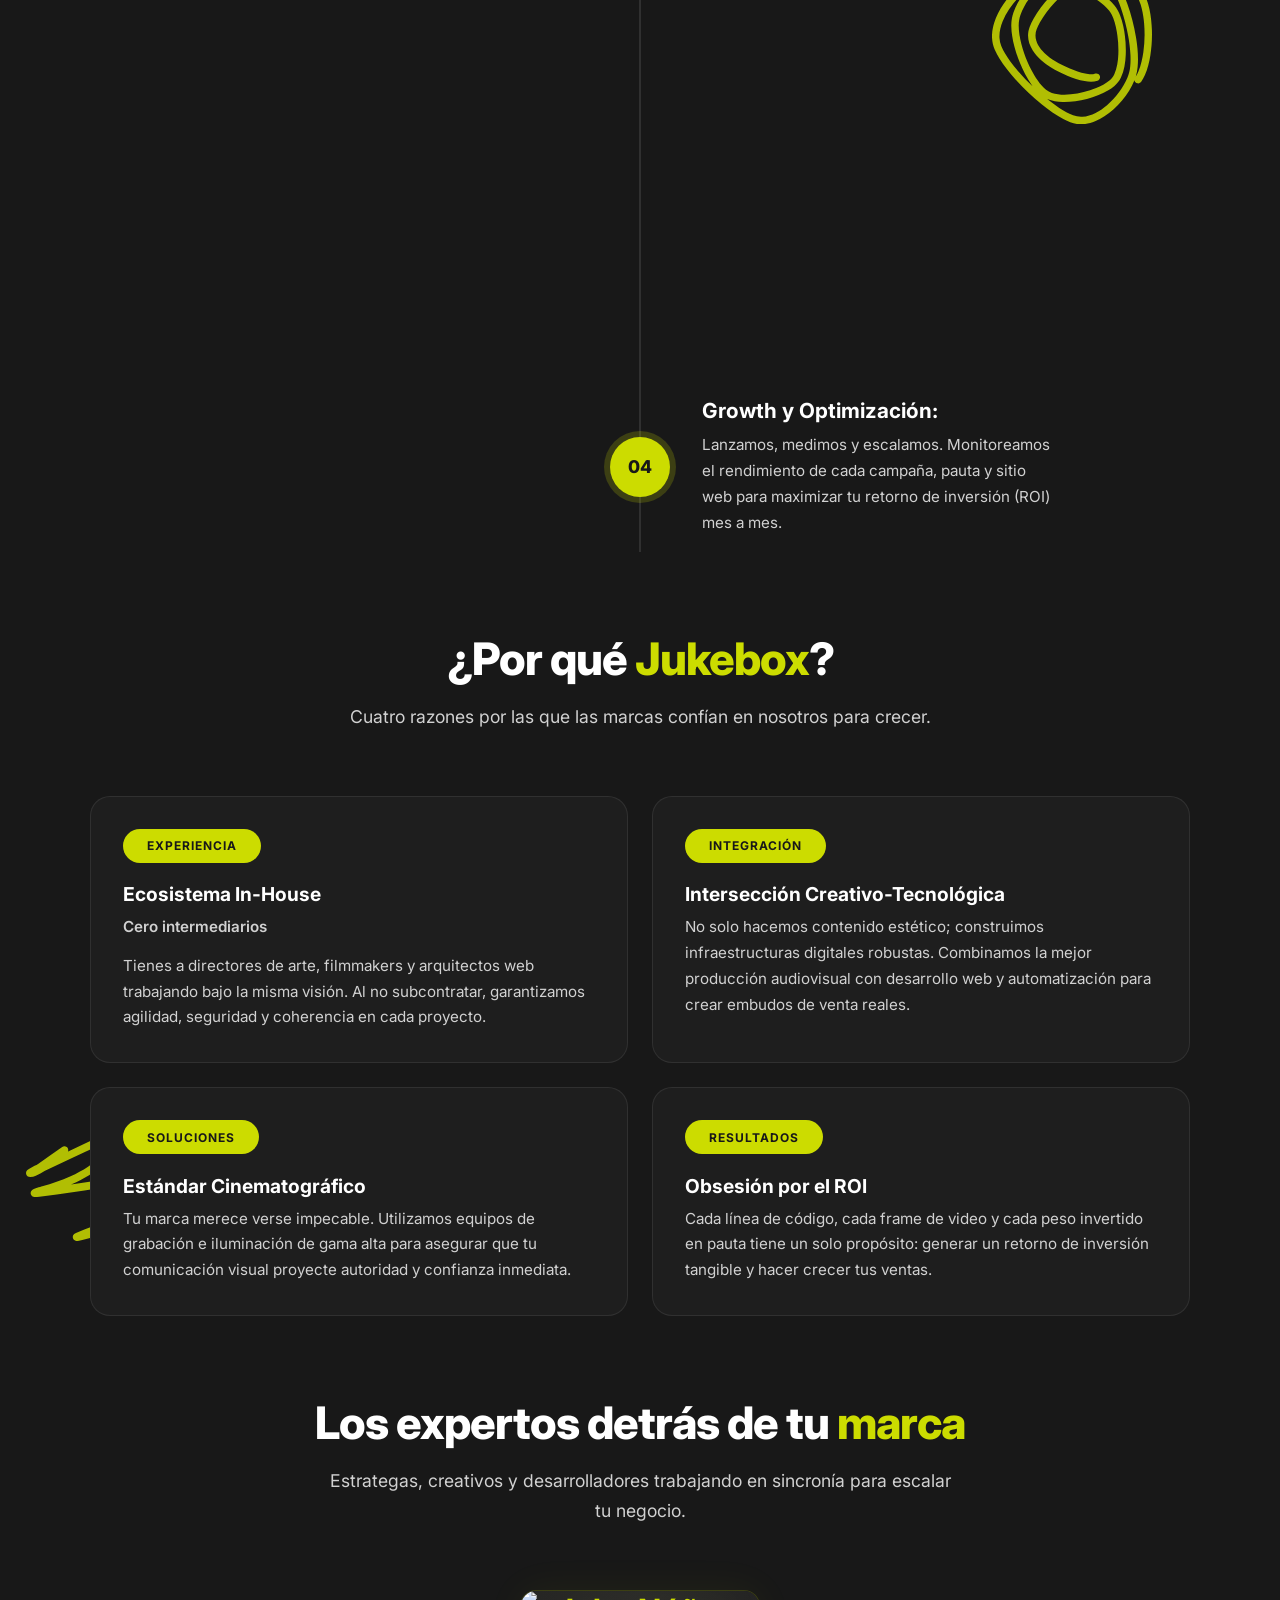
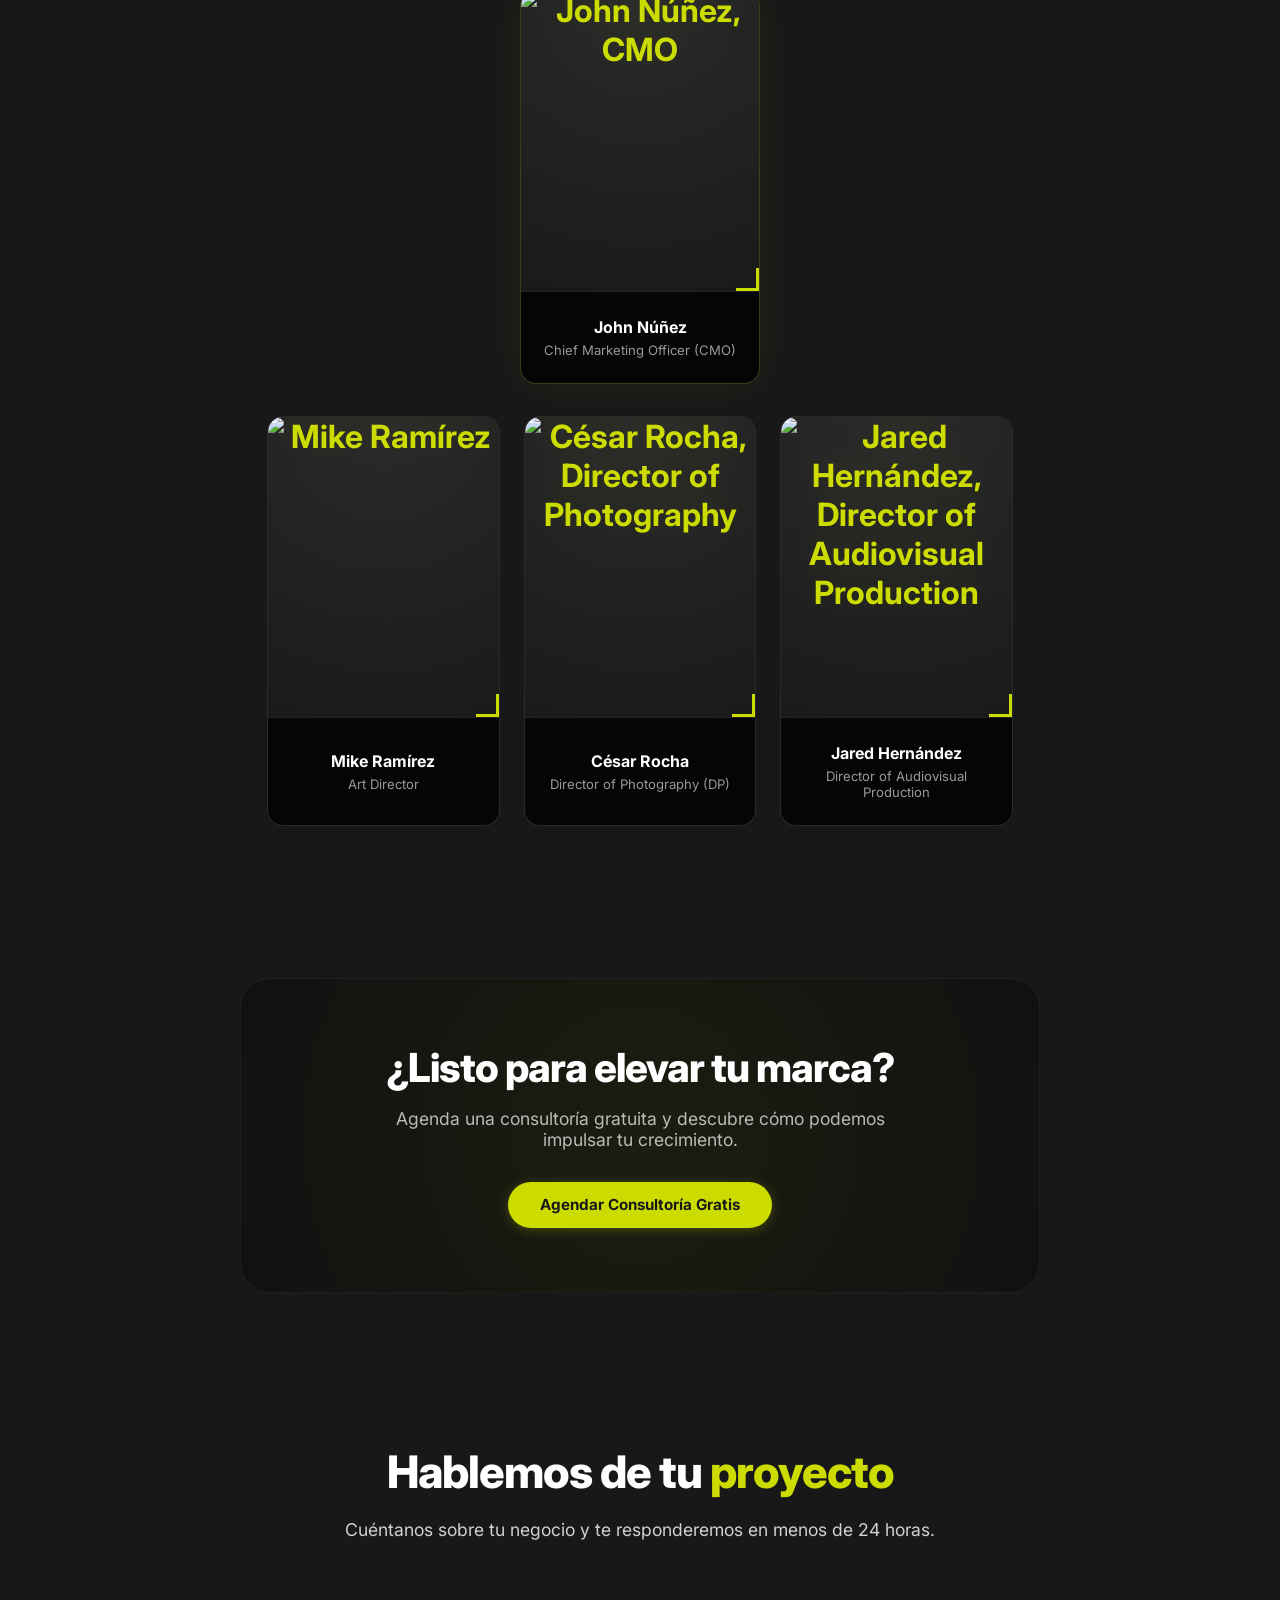
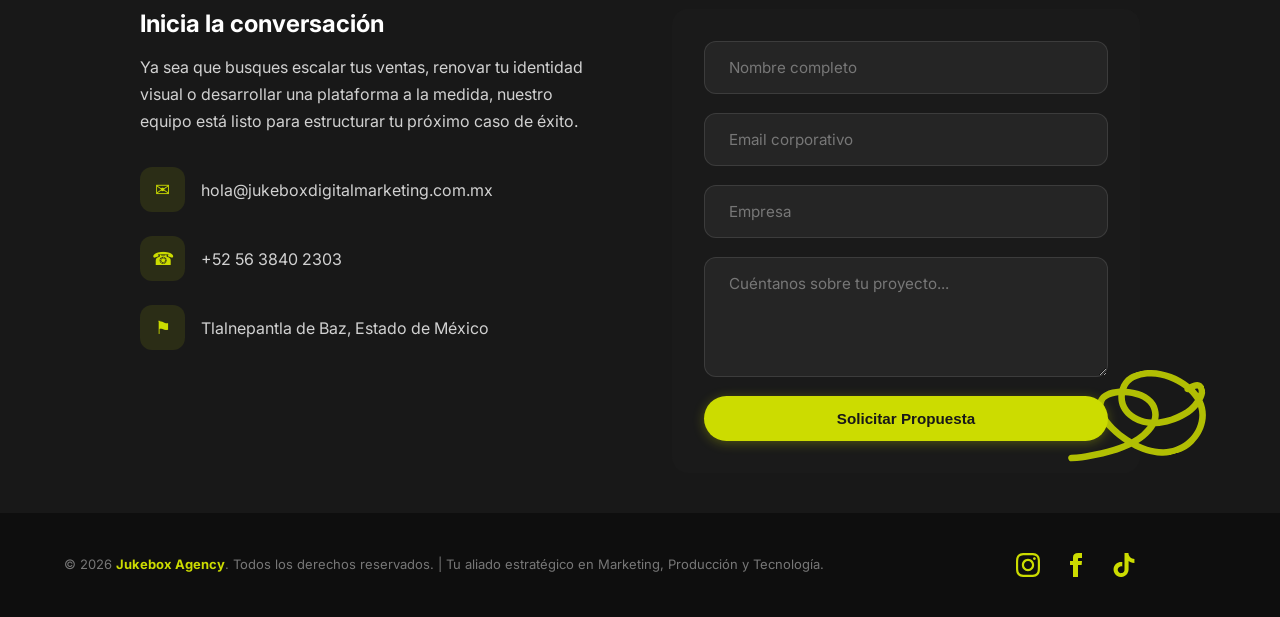
==== commit 5a5cb21a: "change: refresh 2" ====
--- a/index.html
+++ b/index.html
@@ -20,7 +20,7 @@
   <link href="https://fonts.googleapis.com/css2?family=Inter:wght@300;400;500;600;700;800&display=swap"
     rel="stylesheet">
 
-  <link rel="stylesheet" href="assets/css/style.css?v=4.3">
+  <link rel="stylesheet" href="assets/css/style.css?v=4.4">
 </head>
 
 <body>
